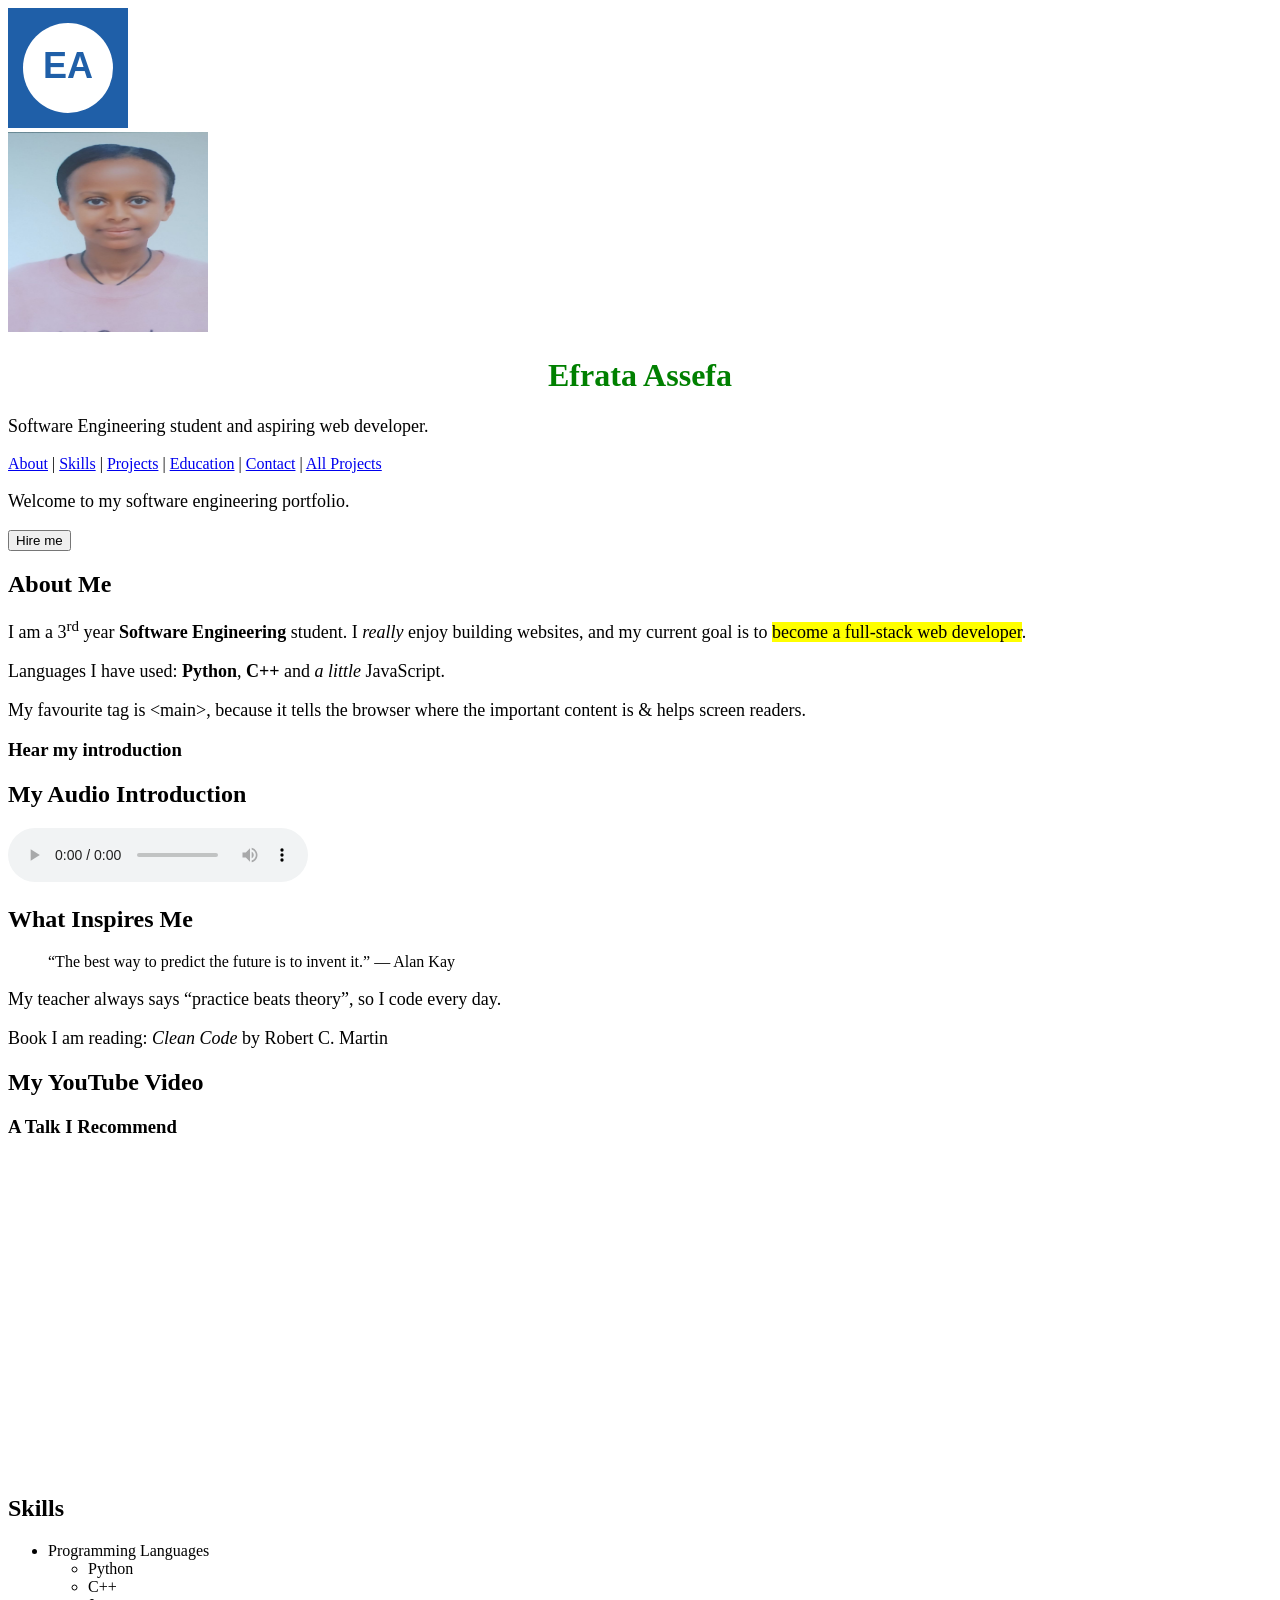
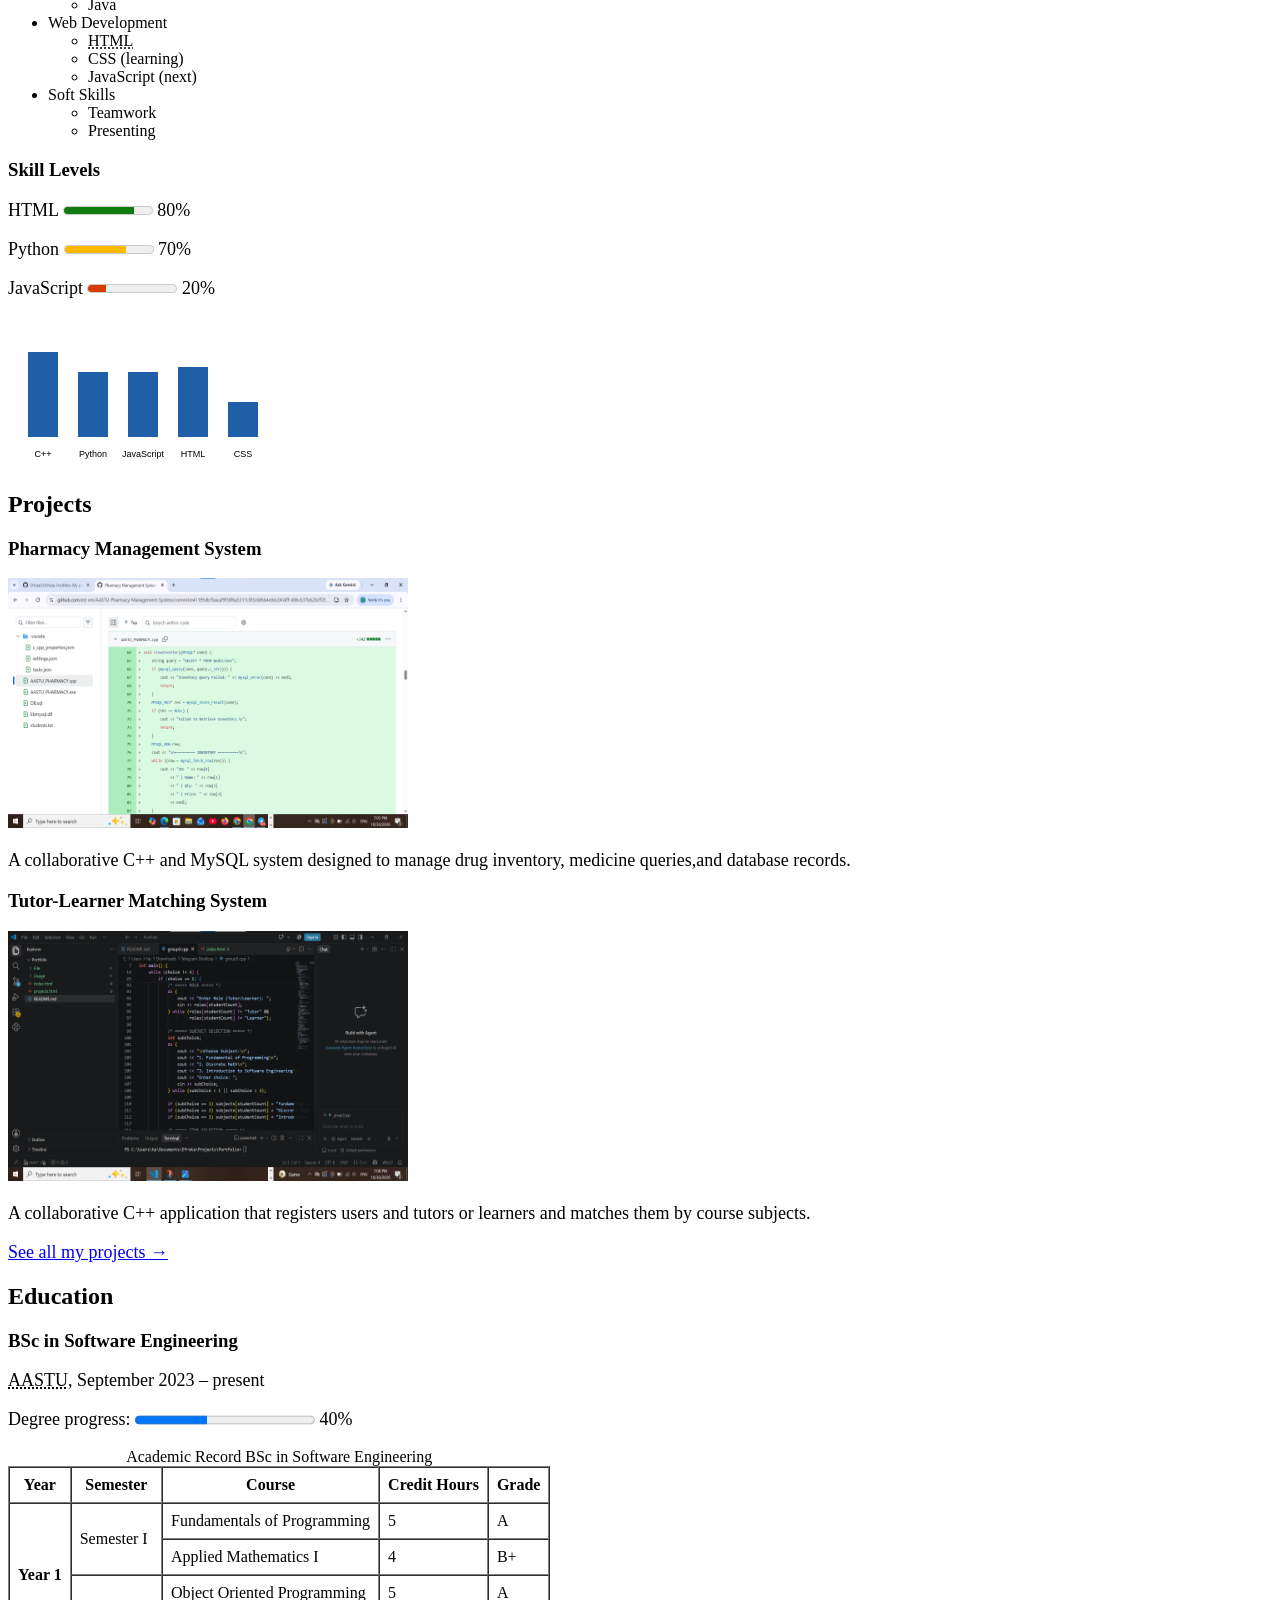
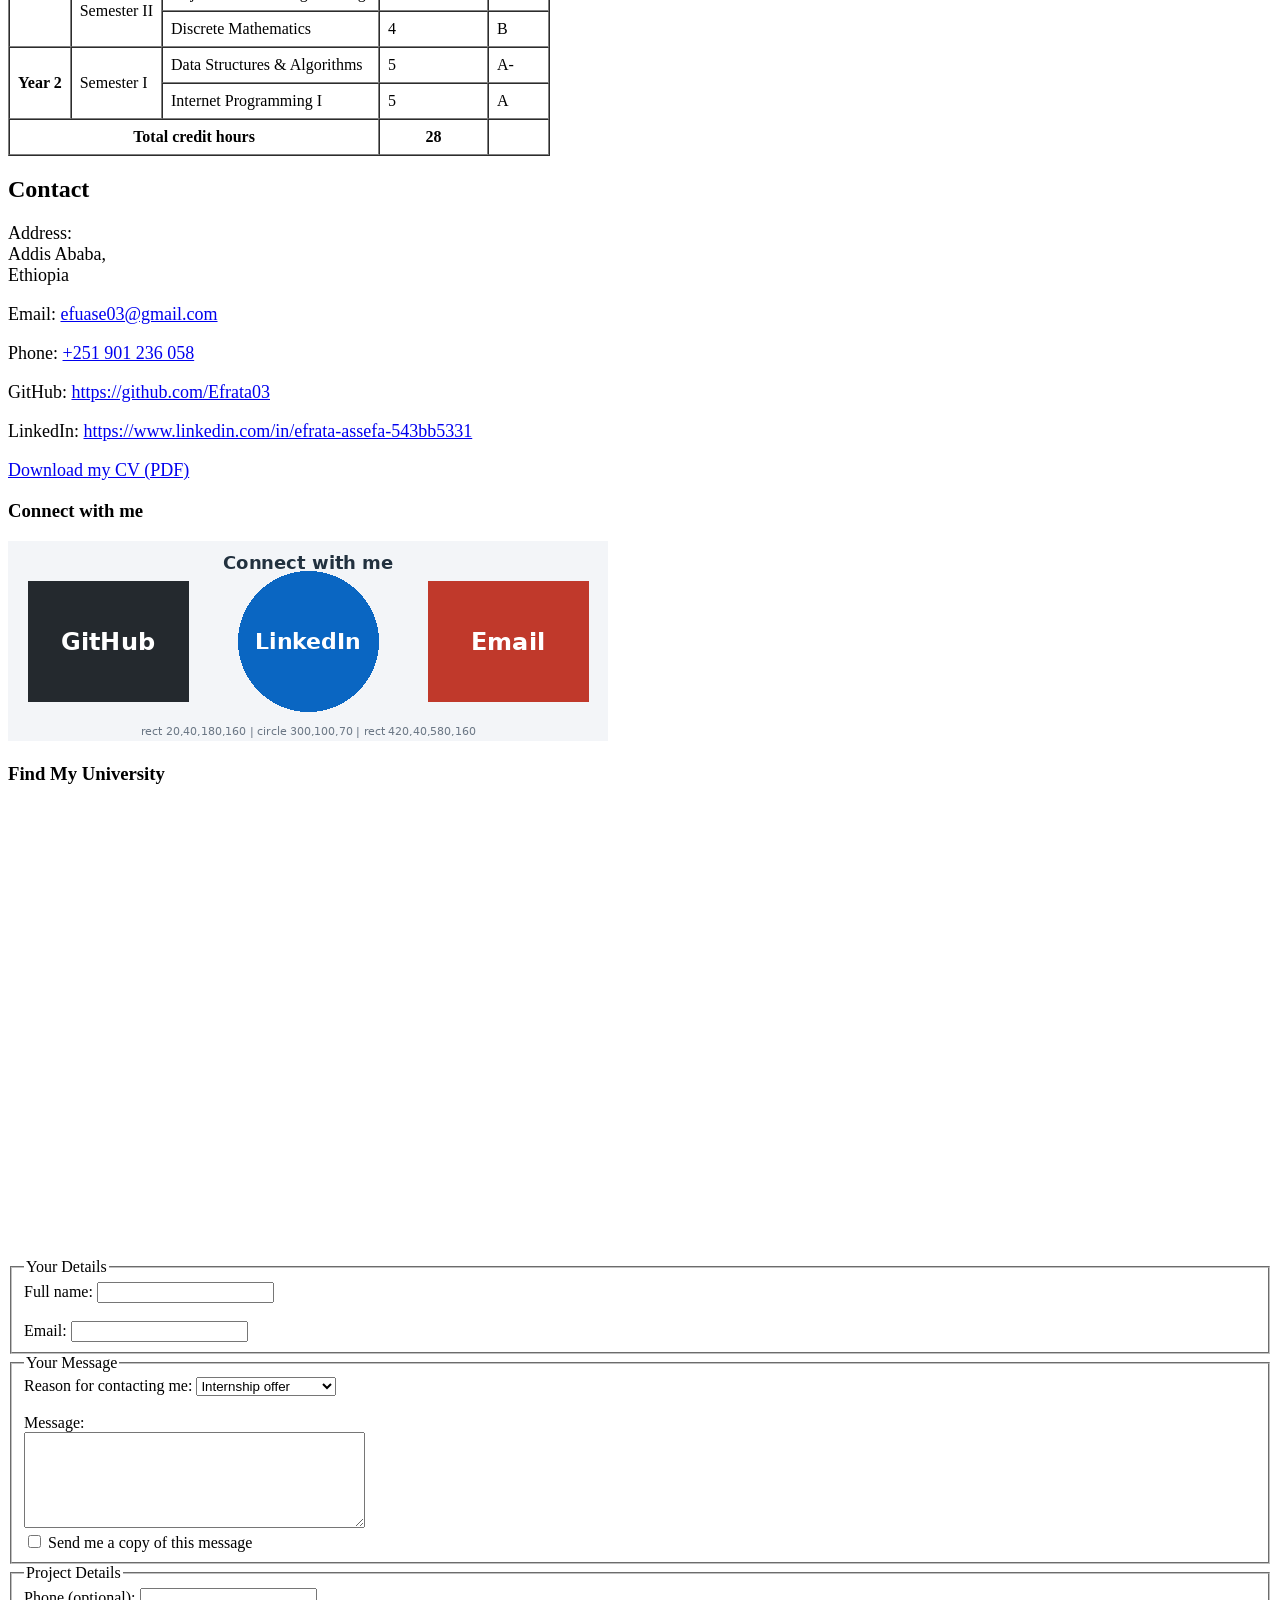
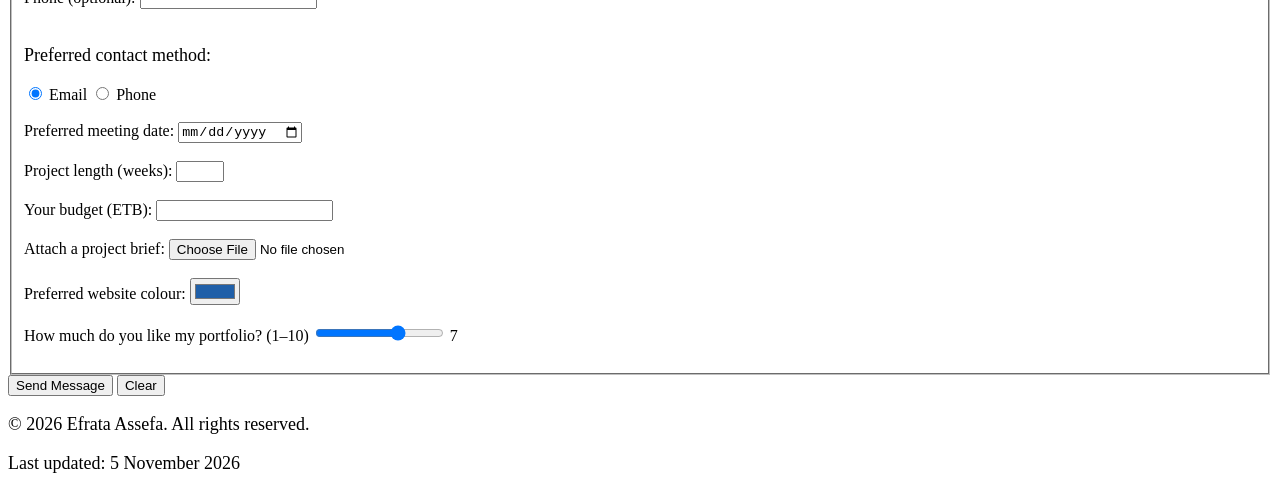
==== index.html @ a51e19e0 "internal css style" ====
<!DOCTYPE html>
<html lang="en">
<head>
    <meta charset="UTF-8">
    <meta name="viewport" content="width=device-width, initial-scale=1.0">
    <meta name="description" content="Portfolio of Efrata Assefa, Software Engineering student and aspiring web developer in Addis Ababa.">
    <meta name="keywords" content="Efrata Assefa, portfolio, software engineering, web developer, HTML">
    <meta name="author" content="Efrata Assefa">

    <title>Efrata Assefa - Software Engineering Portfolio</title>
    <style>
    h1 {
        color: purple;
    }
    p {
        font-size: 18px;
    }
</style>

    <link rel="icon" type="image/png" href="images/favicon.png">
</head>

<body>

    <header>
        <canvas id="logo" width="120" height="120" role="img" aria-label="EA personal logo">
            EA
        </canvas>
        <br>
        <img src="image/profile.png" alt="My Profile" width="200" height="200">
        <h1 style="color:green; text-align: center;">Efrata Assefa</h1>
        <p>Software Engineering student and aspiring web developer.</p>

        <nav>
            <a href="#about">About</a> |
            <a href="#skills">Skills</a> |
            <a href="#projects">Projects</a> |
            <a href="#education">Education</a> |
            <a href="#contact">Contact</a> |
            <a href="projects.html">All Projects</a>
        </nav>
    </header>

    <main>

        <p>Welcome to my software engineering portfolio.</p>
        <button type="button"
        onclick="document.getElementById('hireDialog').showModal()">
    Hire me
</button>

<dialog id="hireDialog">
    <h2>Available for internships</h2>

    <p>
        I am available for internships and freelance web projects
        from June 2027.
    </p>
    <p>
    Send me a message or download my
    <abbr title="Curriculum Vitae">CV</abbr>.
</p>

    <button type="button"
        onclick="document.getElementById('hireDialog').close()">
        Close
    </button>
</dialog>
        <section id="about">
            <h2>About Me</h2>
            <p>I am a 3<sup>rd</sup> year <strong>Software Engineering</strong> student. I <em>really</em> enjoy building websites, and my current goal is to <mark>become a full-stack web developer</mark>.</p>
            <p>Languages I have used: <b>Python</b>, <b>C++</b> and <i>a little</i> JavaScript.</p>
            <p>
    My favourite tag is &lt;main&gt;, because it tells the browser
    where the important content is &amp; helps screen readers.
</p>
        <h3>Hear my introduction</h3>

      <section id="audio">
    <h2>My Audio Introduction</h2>

    <audio controls preload="auto">
        <source src="media/intro.mp4" type="audio/mpeg">
        Your browser does not support audio.
    </audio>
</section>
        <aside>
            <h2>What Inspires Me</h2>
            <blockquote>
                “The best way to predict the future is to invent it.” — Alan Kay
            </blockquote>
            <p>My teacher always says <q>practice beats theory</q>, so I code every day.</p>
            <p>Book I am reading: <cite>Clean Code</cite> by Robert C. Martin</p>
        </aside>

    <section id="youtube">
    <h2>My YouTube Video</h2>

  <h3>A Talk I Recommend</h3>

<iframe
    width="560"
    height="315"
    src="https://www.youtube.com/embed/FQdaUv95mR8"
    title="A Talk I Recommend"
    frameborder="0"
    referrerpolicy="strict-origin-when-cross-origin"
    allow="accelerometer; autoplay; clipboard-write; encrypted-media; gyroscope; picture-in-picture; web-share"
    allowfullscreen>
</iframe>
            </section>

        <section id="skills">
            <h2>Skills</h2>
            <ul>
                <li>Programming Languages
                    <ul>
                        <li>Python</li>
                        <li>C++</li>
                        <li>Java</li>
                    </ul>
                </li>
                <li>Web Development
                    <ul>
                        <li><abbr title="HyperText Markup Language">HTML</abbr></li>
                        <li>CSS (learning)</li>
                        <li>JavaScript (next)</li>
                    </ul>
                </li>
                <li>Soft Skills
                    <ul>
                        <li>Teamwork</li>
                        <li>Presenting</li>
                    </ul>
                </li>
            </ul>
            <h3>Skill Levels</h3>

<p>
    HTML
    <meter min="0" max="100" low="40" high="75"
           optimum="100" value="80">80%</meter>
    80%
</p>

<p>
    Python
    <meter min="0" max="100" low="40" high="75"
           optimum="100" value="70">70%</meter>
    70%
</p>

<p>
    JavaScript
    <meter min="0" max="100" low="40" high="75"
           optimum="100" value="20">20%</meter>
    20%
</p>
<canvas id="skillChart" width="300" height="150"></canvas>
        </section>

        <section id="projects">
            <h2>Projects</h2>

            <article>
                <h3>Pharmacy Management System</h3>
                <img src="image/project-pharmacy.png" alt="Screenshot of the Pharmacy Management System C++ code" width="400" height="250">
                <p>A collaborative C++ and MySQL system designed to manage drug inventory, medicine queries,and database records.</p>
                
            </article>

            <article>
                <h3>Tutor-Learner Matching System</h3>
                <img src="image/project-tutor.png" alt="Screenshot of Tutor-Learner Matching System C++ code" width="400" height="250">
                <p>A collaborative C++ application that registers users and tutors or learners and matches them by course subjects.</p>
            </article>

            <p><a href="projects.html">See all my projects &rarr;</a></p>
        </section>

        <section id="education">
            <h2>Education</h2>
            <h3>BSc in Software Engineering</h3>
            <p>
    <abbr title="Addis Ababa Science and Technology University">AASTU</abbr>,
    <time datetime="2023-09">September 2023</time> – present
</p>
            <p>
    <label for="degree">Degree progress:</label>
    <progress id="degree" value="40" max="100">40%</progress>
    40%
</p>
            <table border="1" cellpadding="8" cellspacing="0">
                <caption>Academic Record BSc in Software Engineering</caption>
                <thead>
                    <tr>
                        <th>Year</th>
                        <th>Semester</th>
                        <th>Course</th>
                        <th>Credit Hours</th>
                        <th>Grade</th>
                    </tr>
                </thead>
                <tbody>
                    <tr>
                        <th rowspan="4">Year 1</th>
                        <td rowspan="2">Semester I</td>
                        <td>Fundamentals of Programming</td>
                        <td>5</td>
                        <td>A</td>
                    </tr>
                    <tr>
                        <td>Applied Mathematics I</td>
                        <td>4</td>
                        <td>B+</td>
                    </tr>
                    <tr>
                        <td rowspan="2">Semester II</td>
                        <td>Object Oriented Programming</td>
                        <td>5</td>
                        <td>A</td>
                    </tr>
                    <tr>
                        <td>Discrete Mathematics</td>
                        <td>4</td>
                        <td>B</td>
                    </tr>
                    <tr>
                        <th rowspan="2">Year 2</th>
                        <td rowspan="2">Semester I</td>
                        <td>Data Structures &amp; Algorithms</td>
                        <td>5</td>
                        <td>A-</td>
                    </tr>
                    <tr>
                        <td>Internet Programming I</td>
                        <td>5</td>
                        <td>A</td>
                    </tr>
                </tbody>
                <tfoot>
                    <tr>
                        <th colspan="3">Total credit hours</th>
                        <th>28</th>
                        <th></th>
                    </tr>
                </tfoot>
            </table>
        </section>

        <section id="contact">
            <h2>Contact</h2>
            <p>Address:<br>Addis Ababa, <br>Ethiopia</p>
            <p>Email: <a href="mailto:efuase03@gmail.com">efuase03@gmail.com</a></p>
            <p>
    Phone:
    <a href="tel:+251901236058">+251&nbsp;901&nbsp;236&nbsp;058</a>
</p>
            <p>GitHub: <a href="https://www.linkedin.com/in/efrata-assefa-543bb5331">https://github.com/Efrata03</a></p>
            <p>LinkedIn: <a href="https://github.com/Efrata03">https://www.linkedin.com/in/efrata-assefa-543bb5331</a></p>
            <p><a href="files/cv.pdf" download>Download my CV (PDF)</a></p>

            <h3>Connect with me</h3>
            <img src="image/connect-banner.png" usemap="#connectmap" alt="Connect banner: GitHub, LinkedIn, Email" width="600" height="200">
         
<form action="thankyou.html" method="post" enctype="multipart/form-data">
<h3>Find My University</h3>

<iframe
    src="https://www.google.com/maps/embed?pb=!1m18!1m12!1m3!1d3941.940001218185!2d38.80717847361056!3d8.885170691226747!2m3!1f0!2f0!3f0!3m2!1i1024!2i768!4f13.1!3m3!1m2!1s0x164b82a7e392203f%3A0xb05f440eacc98f9f!2sAddis%20Ababa%20Science%20and%20Technology%20University!5e0!3m2!1sen!2set!4v1793733511876!5m2!1sen!2set"
    width="600"
    height="450"r
    style="border:0;"
    allowfullscreen=""
    loading="lazy"
    referrerpolicy="strict-origin-when-cross-origin">
</iframe>
    <fieldset>
        <legend>Your Details</legend>

        <label for="fullname">Full name:</label>
        <input type="text" id="fullname" name="fullname" required>
        <br><br>

        <label for="email">Email:</label>
        <input type="email" id="email" name="email" required>
    </fieldset>

    <fieldset>
        <legend>Your Message</legend>

        <label for="reason">Reason for contacting me:</label>
        <select id="reason" name="reason" required>
            <optgroup label="Work">
                <option value="internship">Internship offer</option>
                <option value="freelance">Freelance project</option>
                <option value="job">Full-time job</option>
            </optgroup>

            <optgroup label="Study">
                <option value="group-project">Group project</option>
                <option value="tutoring">Tutoring</option>
            </optgroup>

            <option value="other">Other</option>
        </select>
        <br><br>

        <label for="message">Message:</label><br>
        <textarea id="message" name="message" rows="6" cols="40" required></textarea>
        <br>
        <input type="checkbox" id="copy" name="copy" value="yes">
        <label for="copy">Send me a copy of this message</label>

    </fieldset>
    
    <fieldset>
    <legend>Project Details</legend>

    <label for="phone">Phone (optional):</label>
    <input type="text" id="phone" name="phone"
           pattern="0[79][0-9]{8}" title="10 digits starting with 09 or 07">
    <br><br>

    <p>Preferred contact method:</p>
    <input type="radio" id="by-email" name="contact-method" value="email" checked>
    <label for="by-email">Email</label>
    <input type="radio" id="by-phone" name="contact-method" value="phone">
    <label for="by-phone">Phone</label>
    <br><br>
    <label for="meeting">Preferred meeting date:</label>
<input type="date" id="meeting" name="meeting" min="2026-11-01">
<br><br>

<label for="weeks">Project length (weeks):</label>
<input type="number" id="weeks" name="weeks" min="1" max="52" step="1">
<br><br>
<label for="budget">Your budget (ETB):</label>
<input type="number" id="budget" name="budget" min="1000" step="500">
<br><br>
<label for="brief">Attach a project brief:</label>
<input type="file" id="brief" name="brief">
<br><br>

<label for="colour">Preferred website colour:</label>
<input type="color" id="colour" name="colour" value="#1f5fa8">
<br><br>

<label for="rating">How much do you like my portfolio? (1–10)</label>
<input type="range" id="rating" name="rating" min="1" max="10" value="7">
<output id="rating-value" for="rating">7</output>
<br><br>
    </fieldset>
    <button type="submit">Send Message</button>
    <button type="reset">Clear</button>

</form>
            <map name="connectmap">
                <area shape="rect" coords="20, 40, 180, 160" href="hhttps://github.com/Efrata03" alt="GitHub">
                <area shape="circle" coords="300, 100, 70" href="https://www.linkedin.com/in/efrata-assefa-543bb5331/" alt="LinkedIn">
                <area shape="rect" coords="420, 40, 580, 160" href="mailto:efuase03@gmail.com" alt="Email">
            </map>
        </section>

    </main>

    <footer>
       <p>&copy; 2026 Efrata Assefa. All rights reserved.</p>
         <p>Last updated: <time datetime="2026-11-05">5 November 2026</time></p>
    </footer>
   
<script>
// ==================================
// 1. DRAW EA PERSONAL LOGO
// ==================================
const logoCanvas = document.getElementById("logo");

if (logoCanvas) {
    const logoCtx = logoCanvas.getContext("2d");

    if (logoCtx) {
        // Blue square
        logoCtx.fillStyle = "#1f5fa8";
        logoCtx.fillRect(0, 0, 120, 120);

        // White circle
        logoCtx.beginPath();
        logoCtx.arc(60, 60, 45, 0, 2 * Math.PI);
        logoCtx.fillStyle = "white";
        logoCtx.fill();

        // EA initials
        logoCtx.fillStyle = "#1f5fa8";
        logoCtx.font = "bold 36px Arial";
        logoCtx.textAlign = "center";
        logoCtx.textBaseline = "middle";
        logoCtx.fillText("EA", 60, 60);
    }
}

// ==================================
// 2. RATING SLIDER
// ==================================
const rating = document.getElementById("rating");
const ratingValue = document.getElementById("rating-value");

if (rating && ratingValue) {
    rating.addEventListener("input", function() {
        ratingValue.textContent = rating.value;
    });
}

// ==================================
// 3. DRAW SKILL BAR CHART
// ==================================
const chartCanvas = document.getElementById("skillChart");

if (chartCanvas) {
    const ctx = chartCanvas.getContext("2d");

    if (ctx) {
        const skills = [
            { name: "C++", level: 85 },
            { name: "Python", level: 65 },
            { name: "JavaScript", level: 65 },
            { name: "HTML", level: 70 },
            { name: "CSS", level: 35 }
        ];

        const barWidth = 30;
        const gap = 20;
        const startX = 20;
        const baseY = 120;

        ctx.clearRect(0, 0, 300, 150);

        skills.forEach((skill, i) => {
            const x = startX + i * (barWidth + gap);
            const barHeight = skill.level;

            // Draw blue bar
            ctx.fillStyle = "#1f5fa8";
            ctx.fillRect(
                x,
                baseY - barHeight,
                barWidth,
                barHeight
            );

            // Draw language name
            ctx.fillStyle = "#000000";
            ctx.font = "9px Arial";
            ctx.textAlign = "center";
            ctx.fillText(
                skill.name,
                x + barWidth / 2,
                140
            );
        });
    }
}
</script>

</body>
</html>
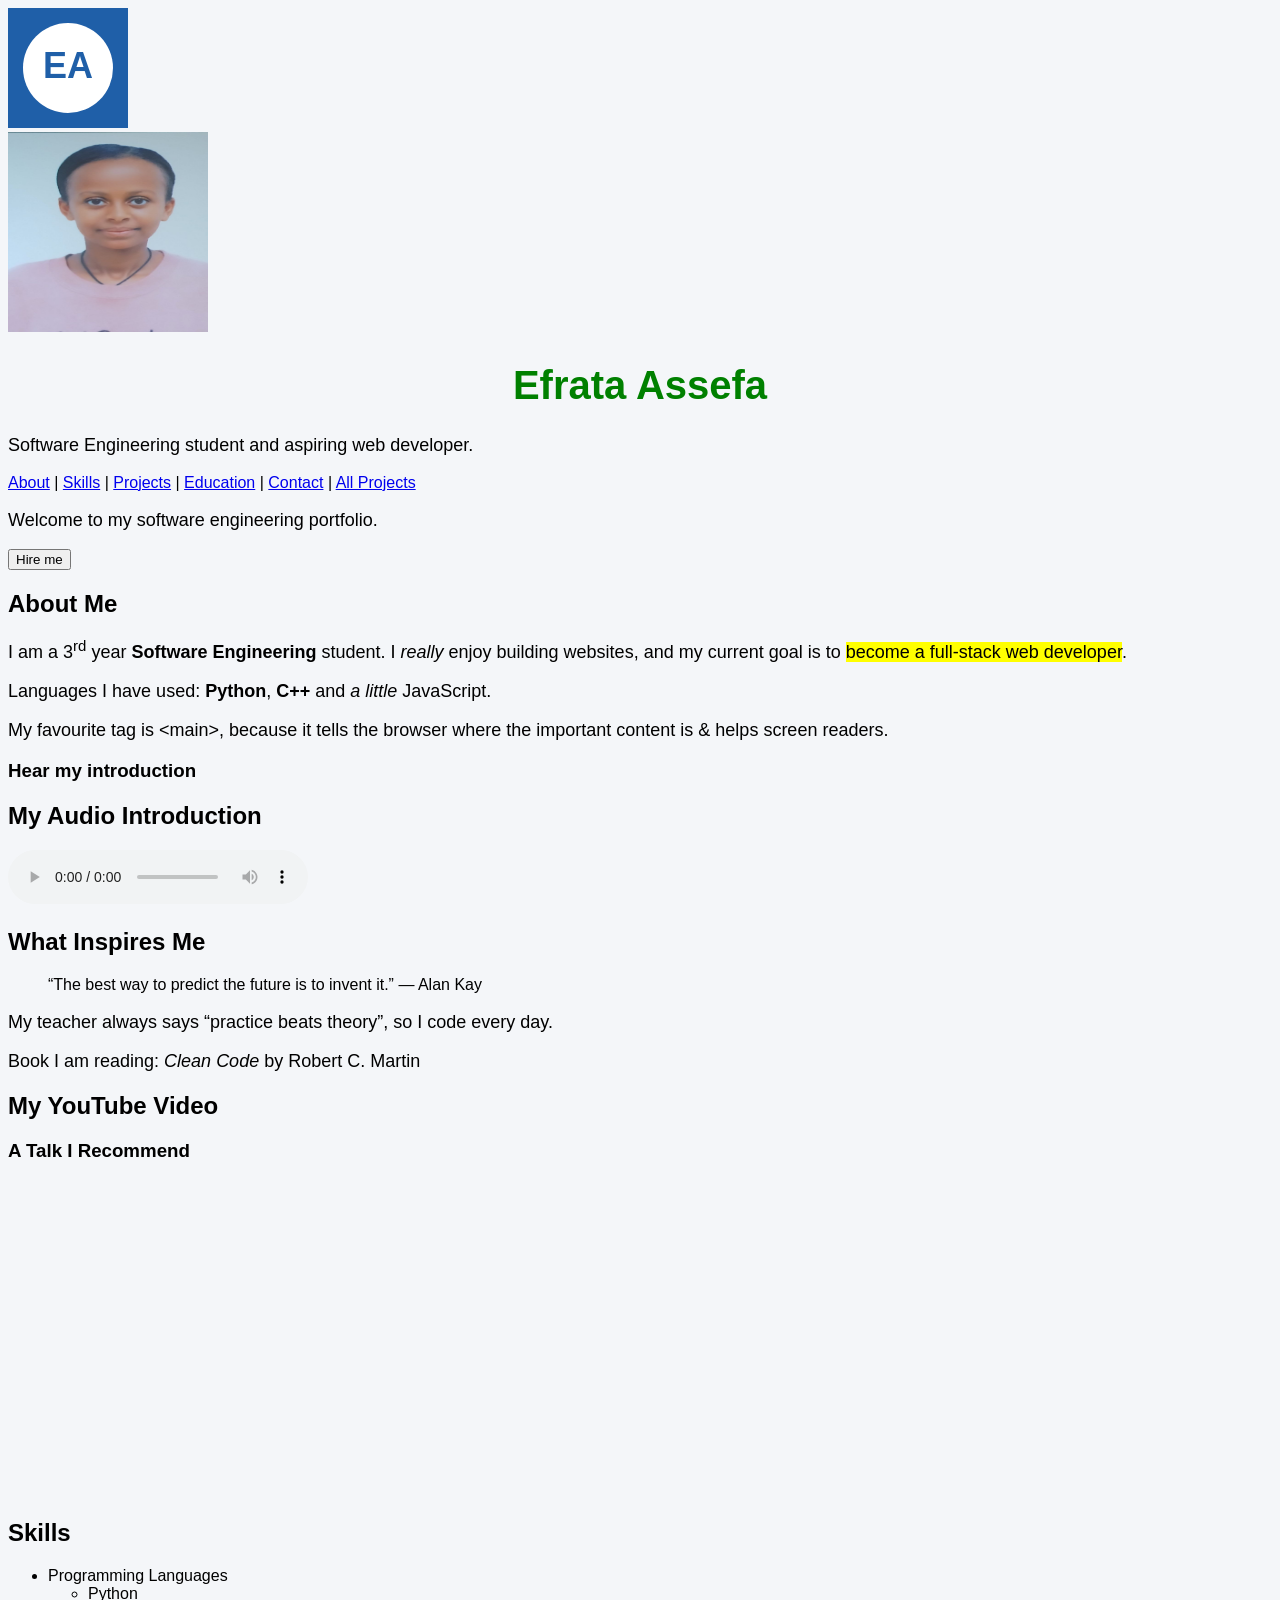
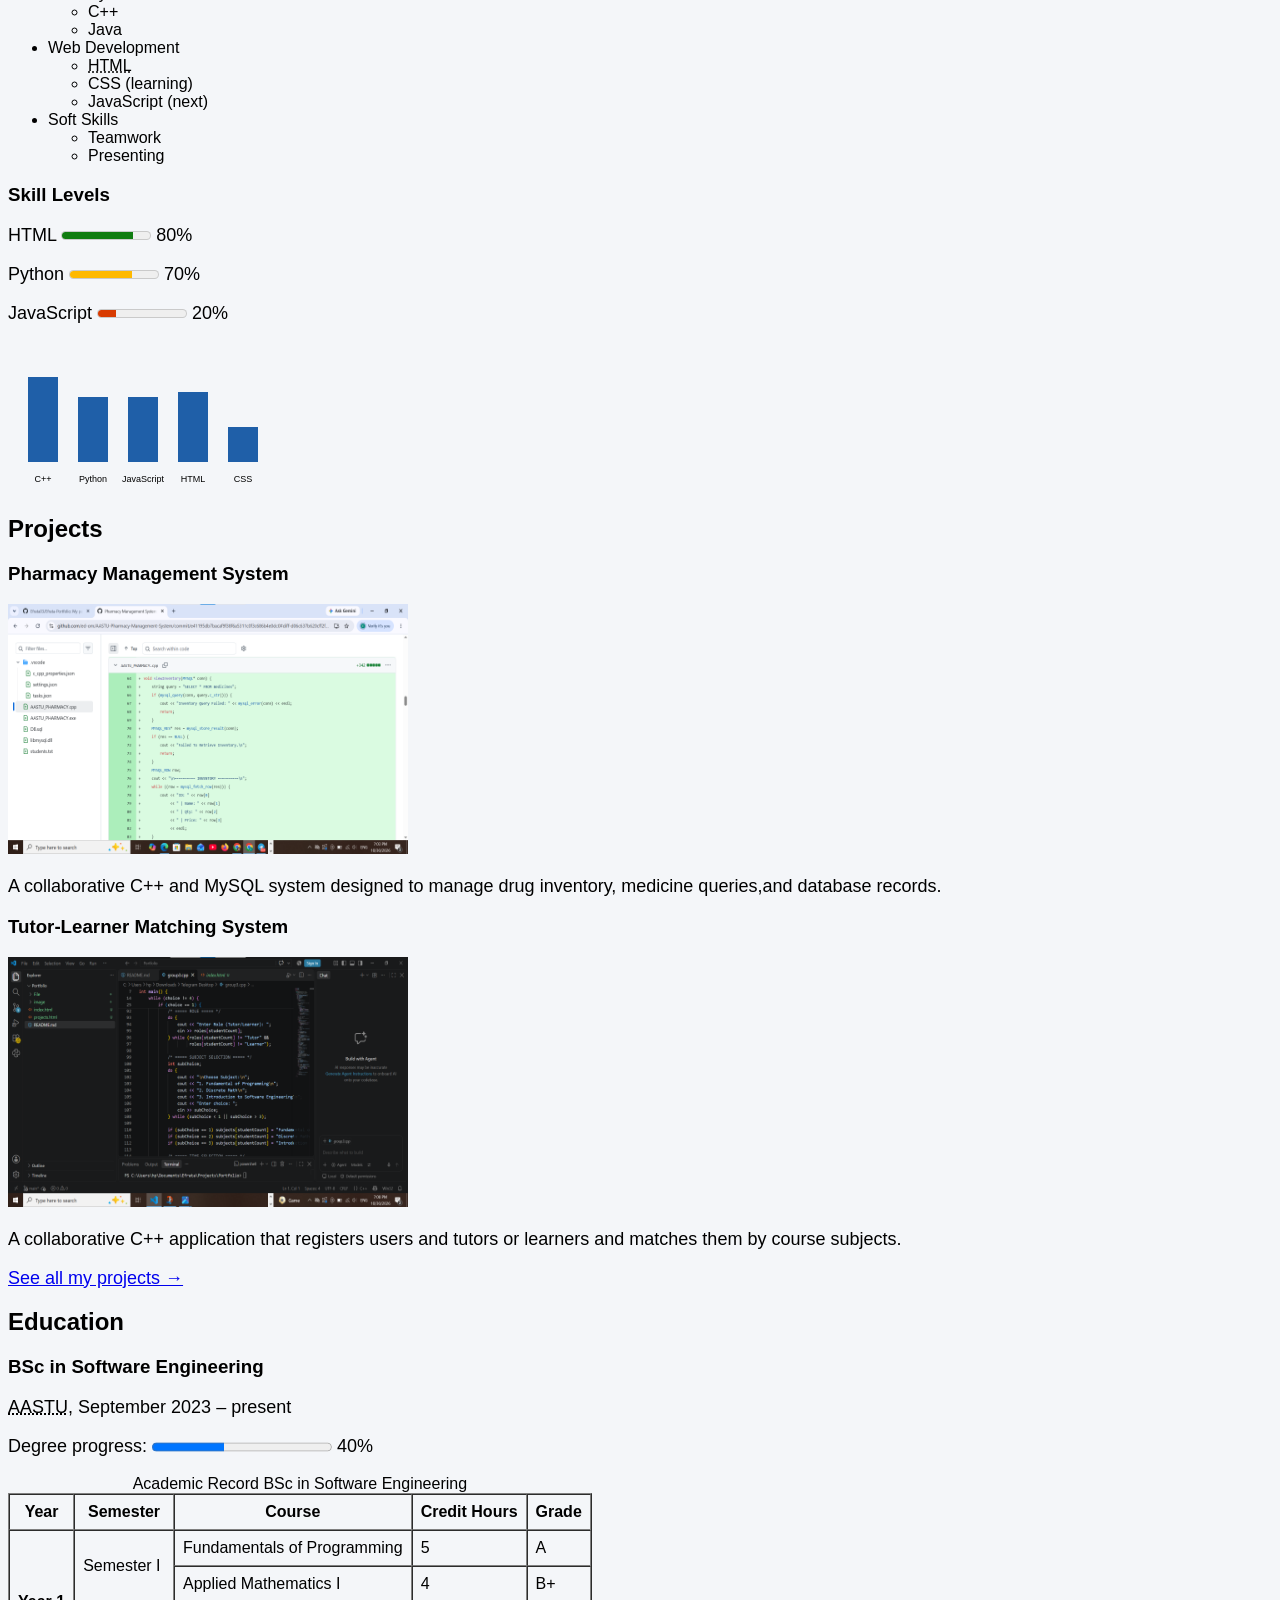
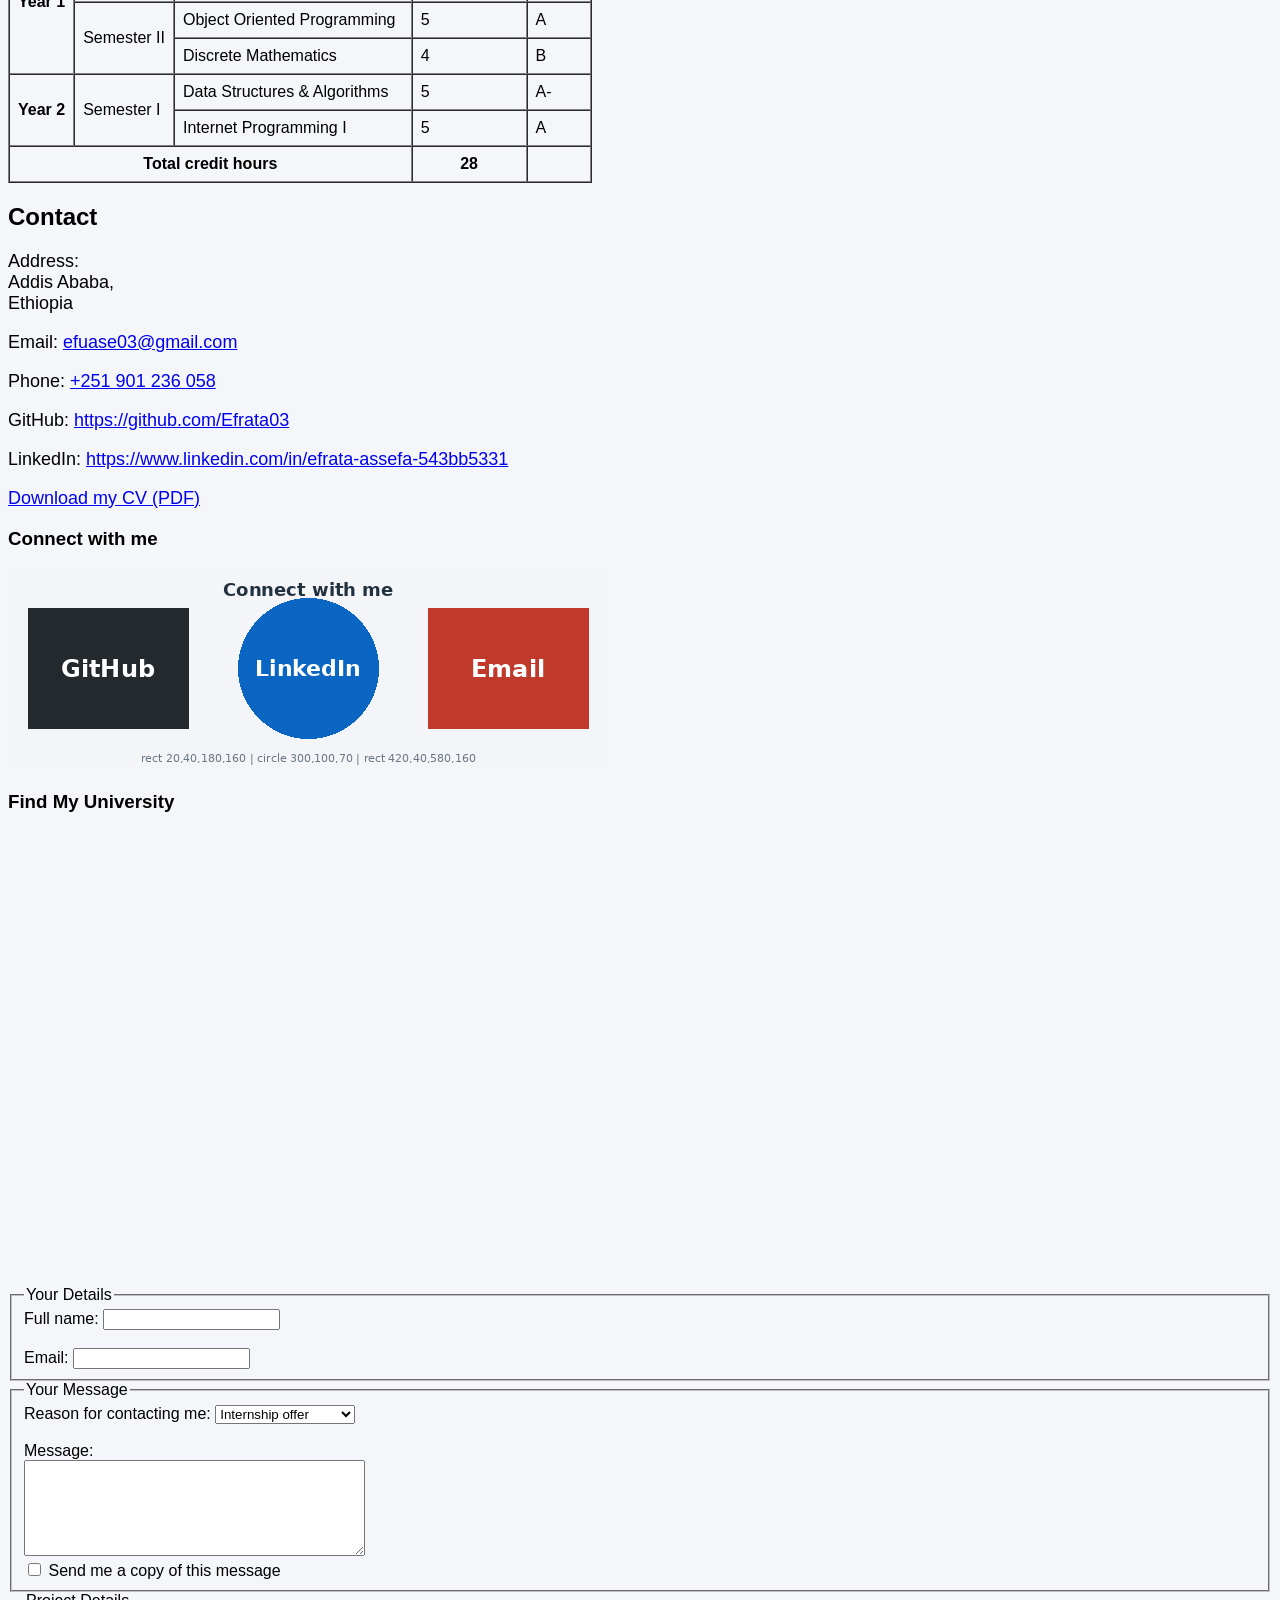
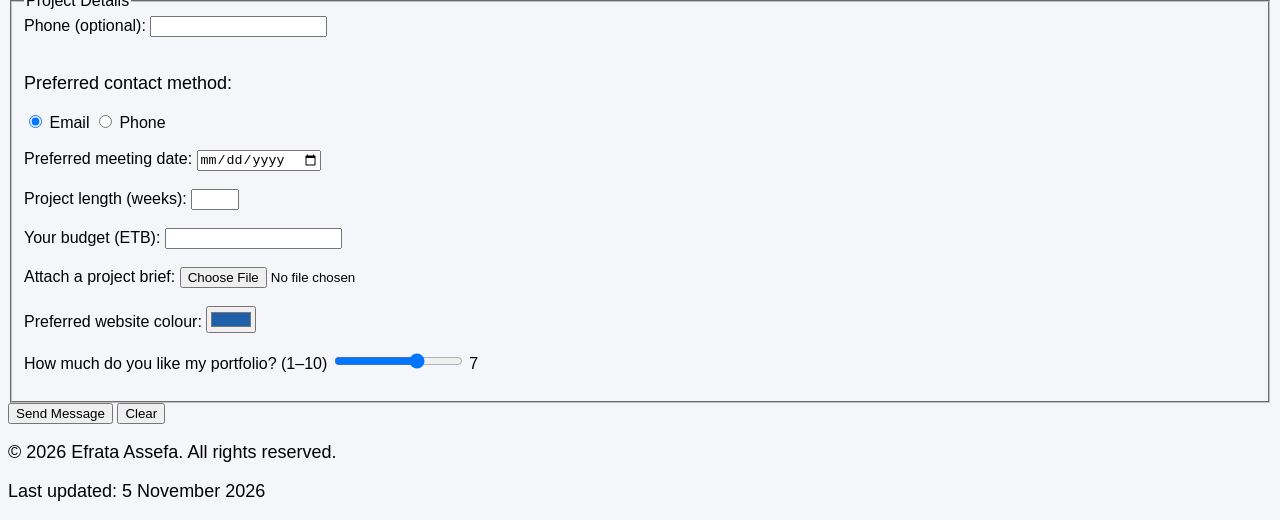
==== commit 769b8868: "update h1 styling with color and font size" ====
--- a/index.html
+++ b/index.html
@@ -9,16 +9,17 @@
     <meta name="author" content="Efrata Assefa">
 
     <title>Efrata Assefa - Software Engineering Portfolio</title>
+    <link rel="stylesheet" href="css/style.css">
     <style>
     h1 {
-        color: purple;
+        color: orange;
+        font-size: 40px;
     }
     p {
         font-size: 18px;
     }
 </style>
-
-    <link rel="icon" type="image/png" href="images/favicon.png">
+   
 </head>
 
 <body>
--- a/css/style.css
+++ b/css/style.css
@@ -0,0 +1,13 @@
+/* ==========================================
+   Portfolio stylesheet — Efrata Assefa
+   ========================================== */
+/* ---------- Base ---------- */
+body {
+    background-color: #f4f6f9;   /* very light grey-blue */
+    font-family: Arial, sans-serif;
+}
+/* and 
+*/ is a 
+h1 {
+    color: orange;   /* test colour, replaced in Lab 16 */
+}
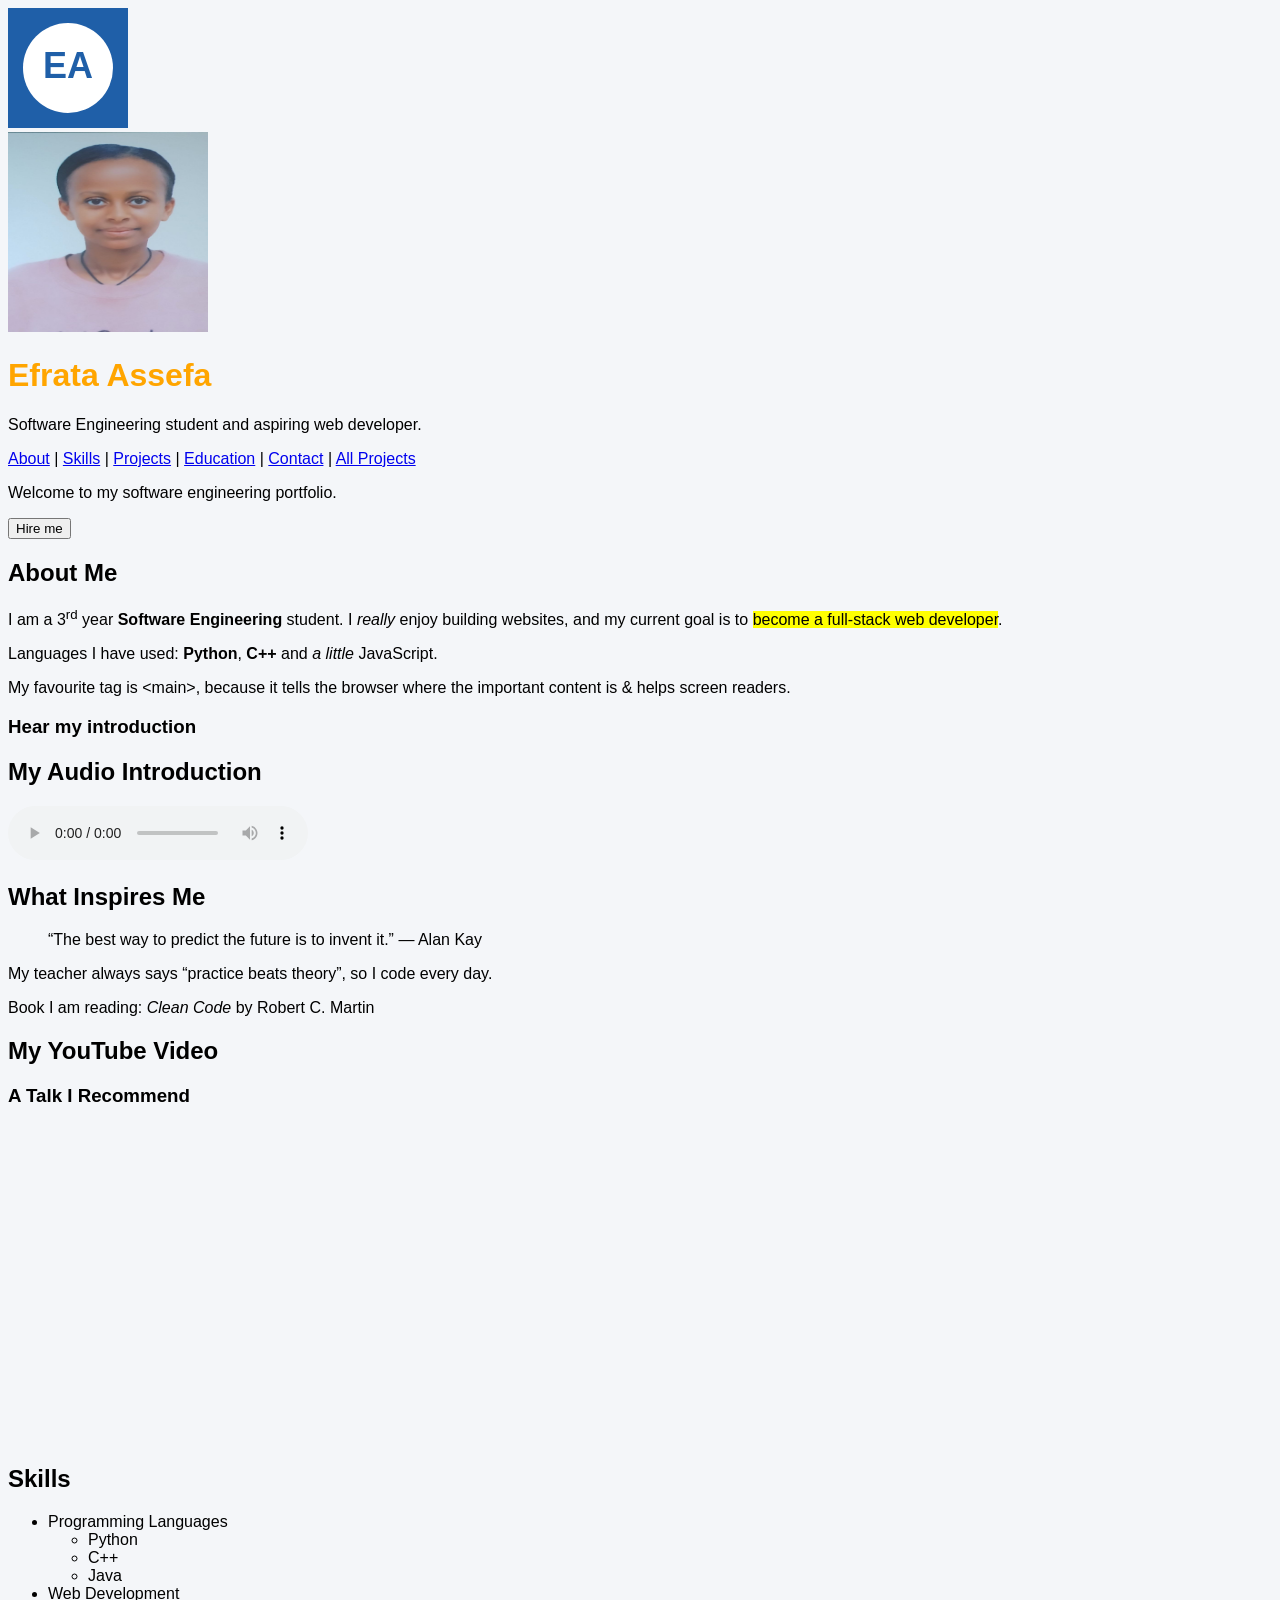
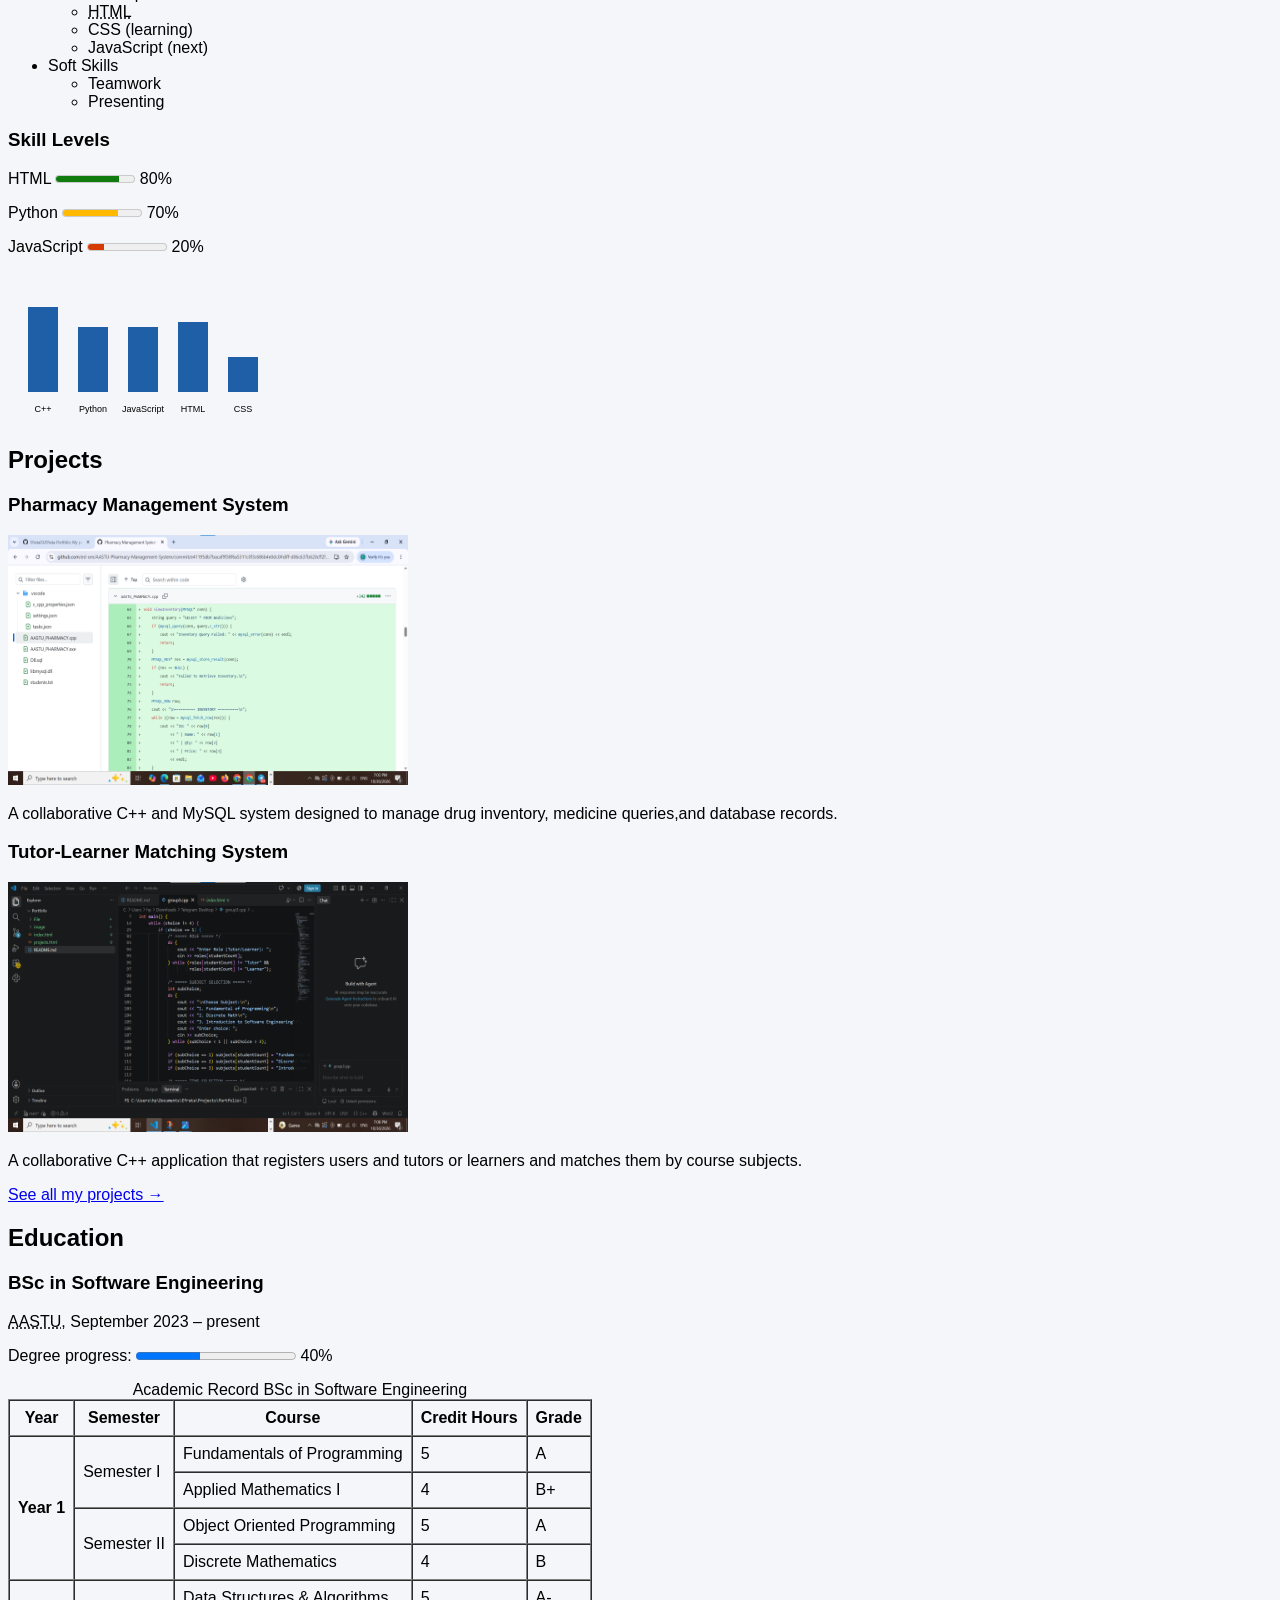
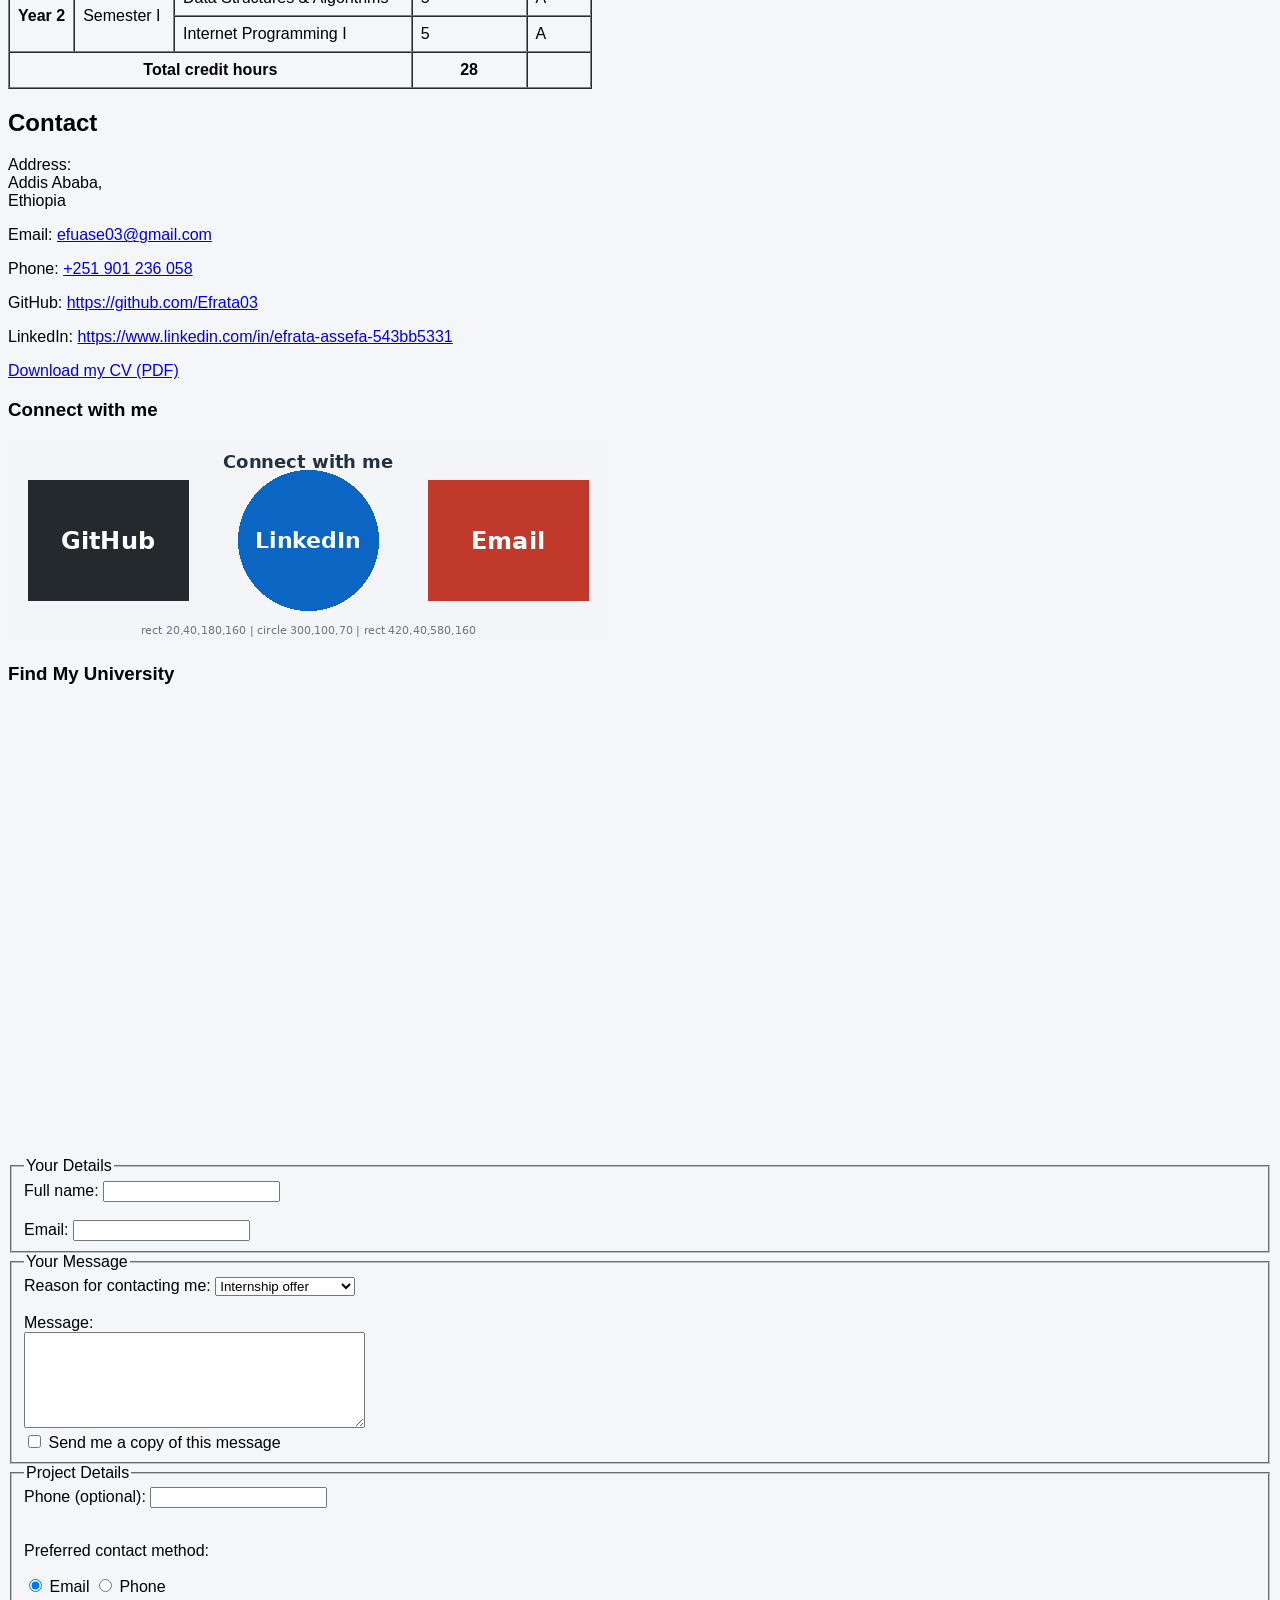
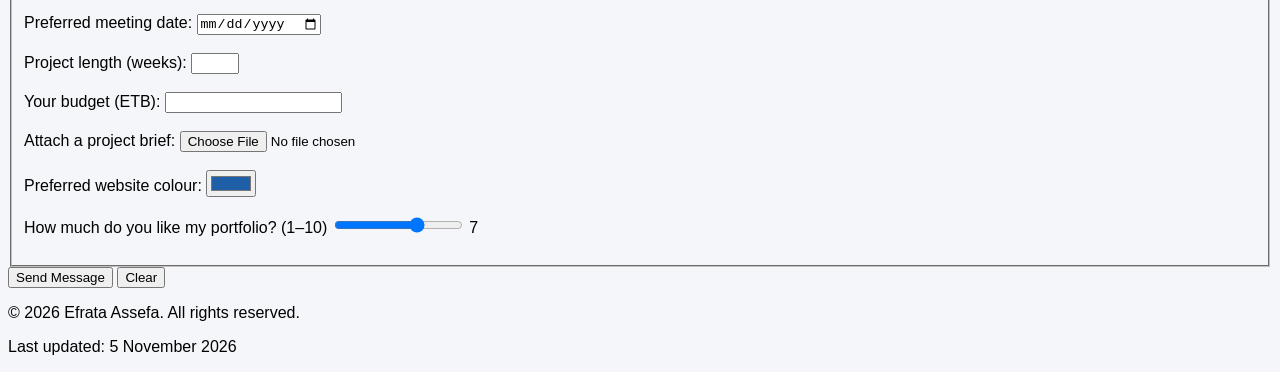
==== commit c8776d2f: "feat:complete the cascade" ====
--- a/index.html
+++ b/index.html
@@ -10,15 +10,7 @@
 
     <title>Efrata Assefa - Software Engineering Portfolio</title>
     <link rel="stylesheet" href="css/style.css">
-    <style>
-    h1 {
-        color: orange;
-        font-size: 40px;
-    }
-    p {
-        font-size: 18px;
-    }
-</style>
+    
    
 </head>
 
@@ -30,7 +22,7 @@
         </canvas>
         <br>
         <img src="image/profile.png" alt="My Profile" width="200" height="200">
-        <h1 style="color:green; text-align: center;">Efrata Assefa</h1>
+        <h1>Efrata Assefa</h1>
         <p>Software Engineering student and aspiring web developer.</p>
 
         <nav>
--- a/css/style.css
+++ b/css/style.css
@@ -6,8 +6,7 @@
     background-color: #f4f6f9;   /* very light grey-blue */
     font-family: Arial, sans-serif;
 }
-/* and 
-*/ is a 
+/* ---------- Headings ---------- */
 h1 {
     color: orange;   /* test colour, replaced in Lab 16 */
 }
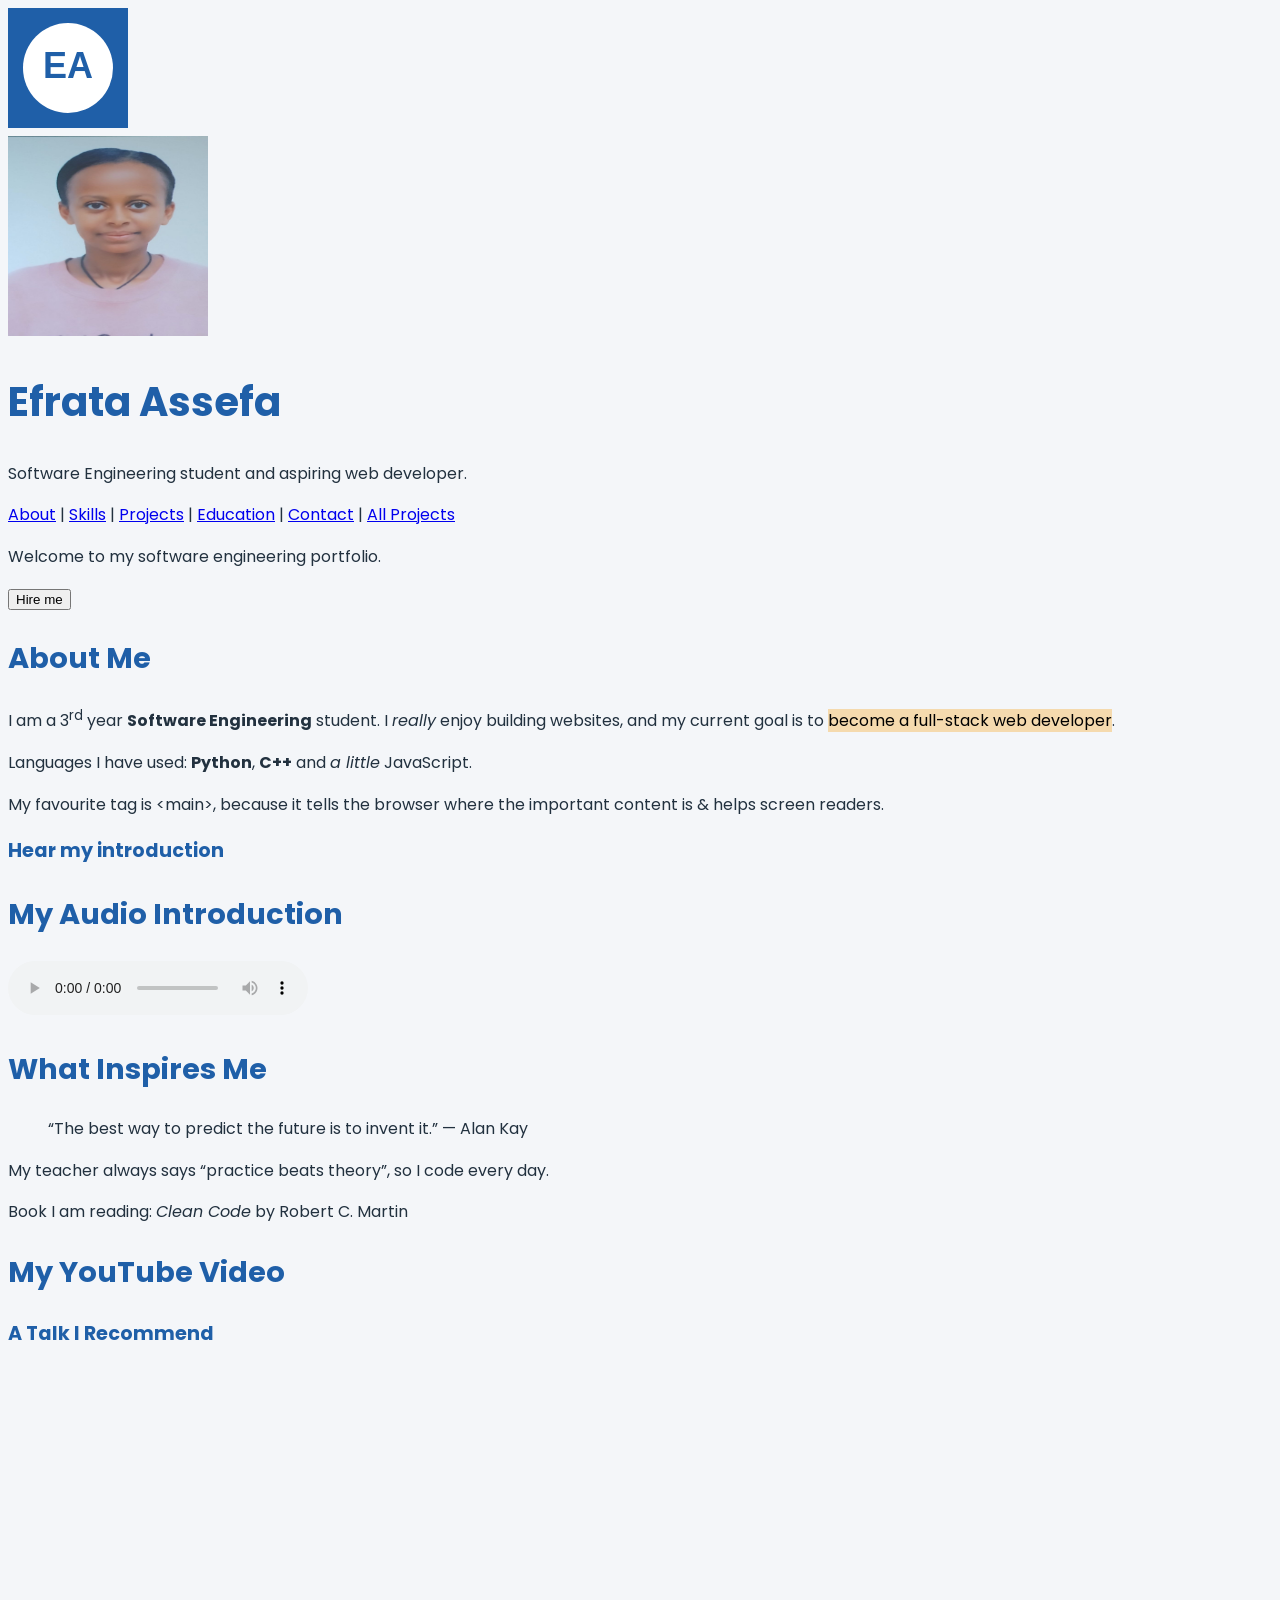
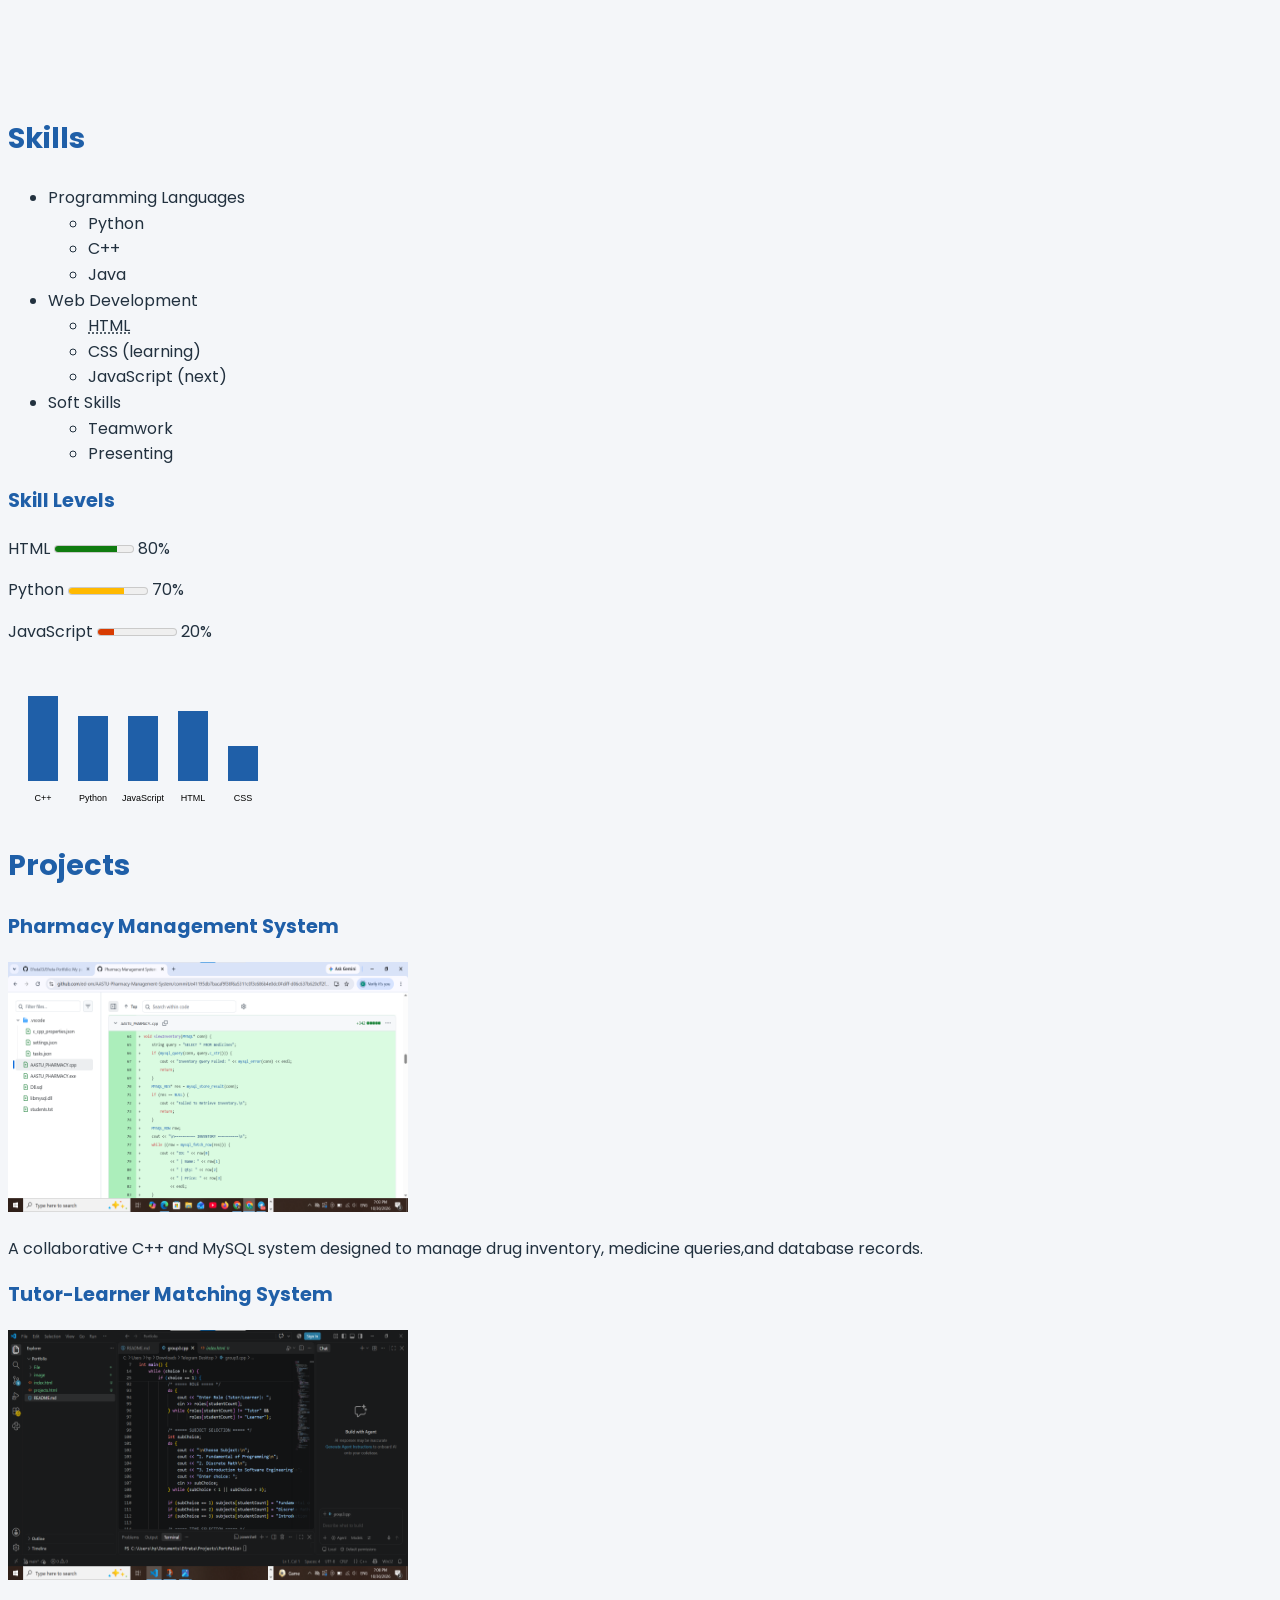
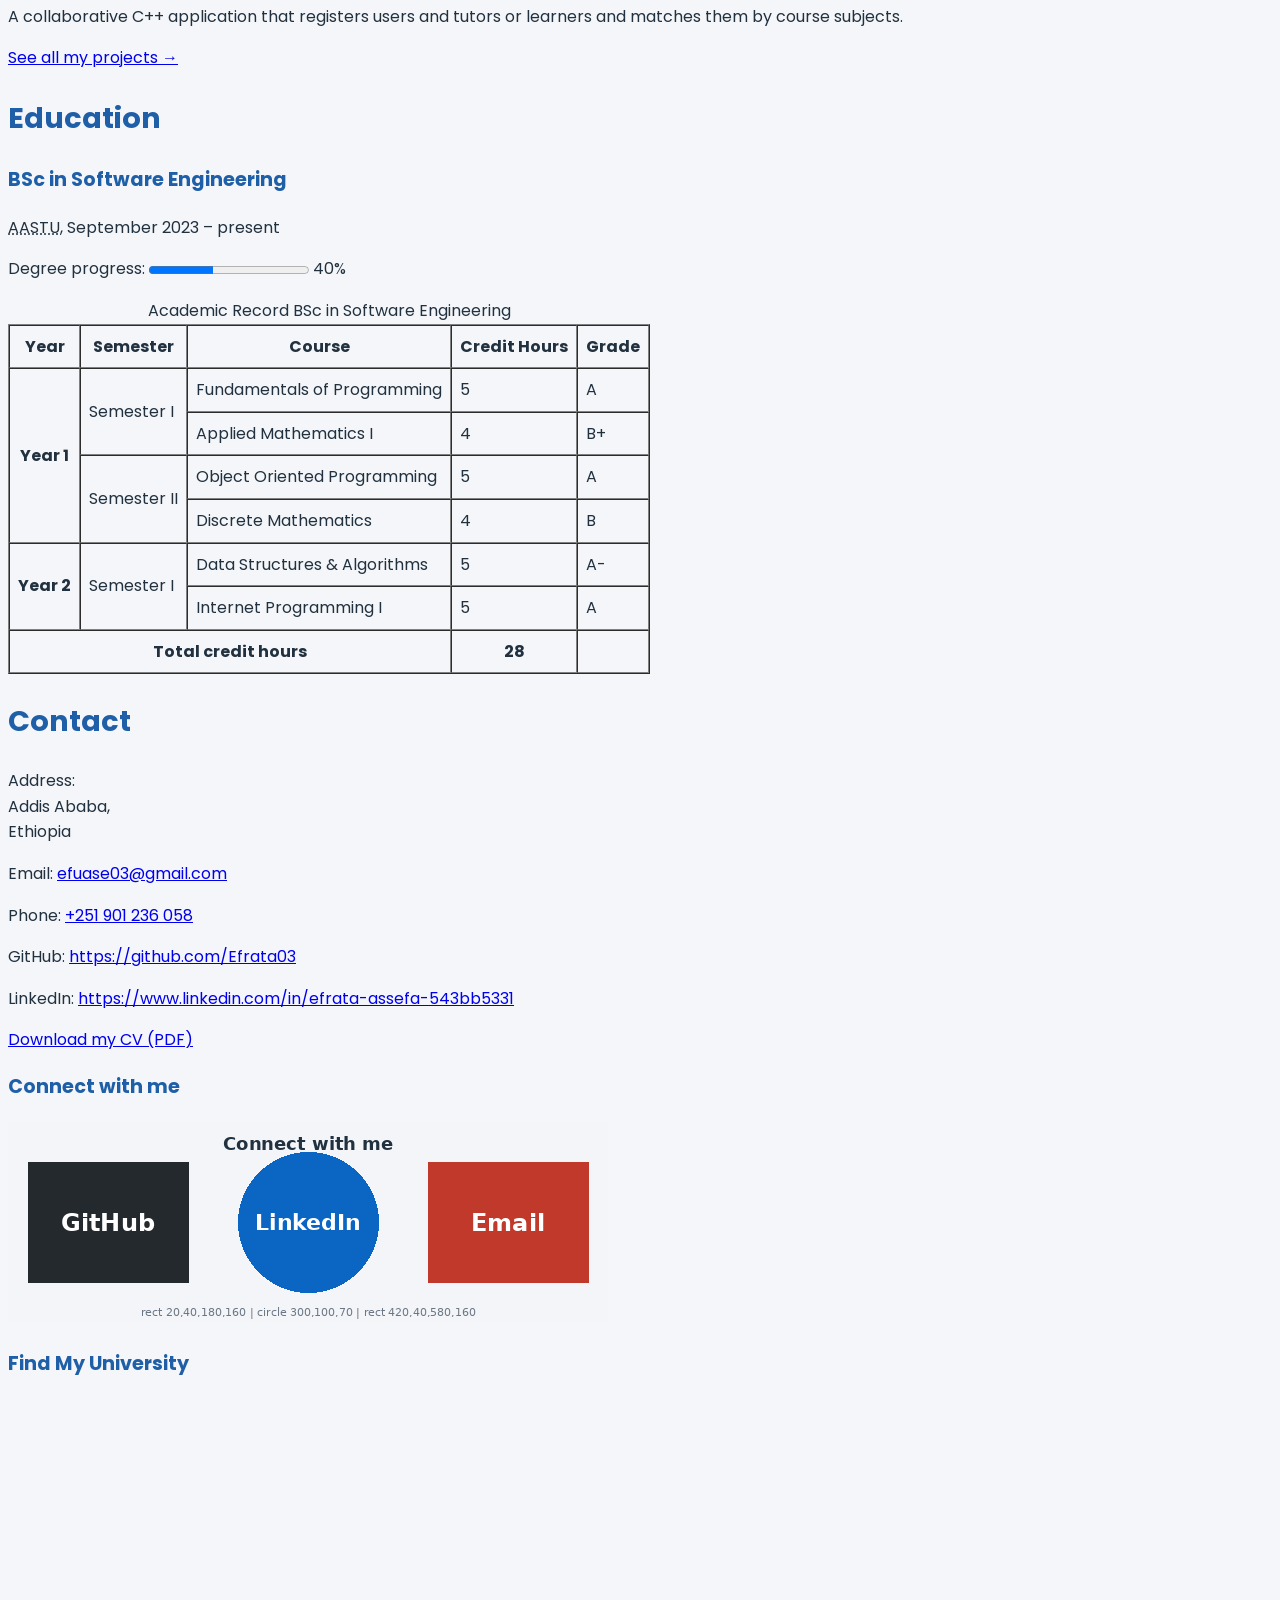
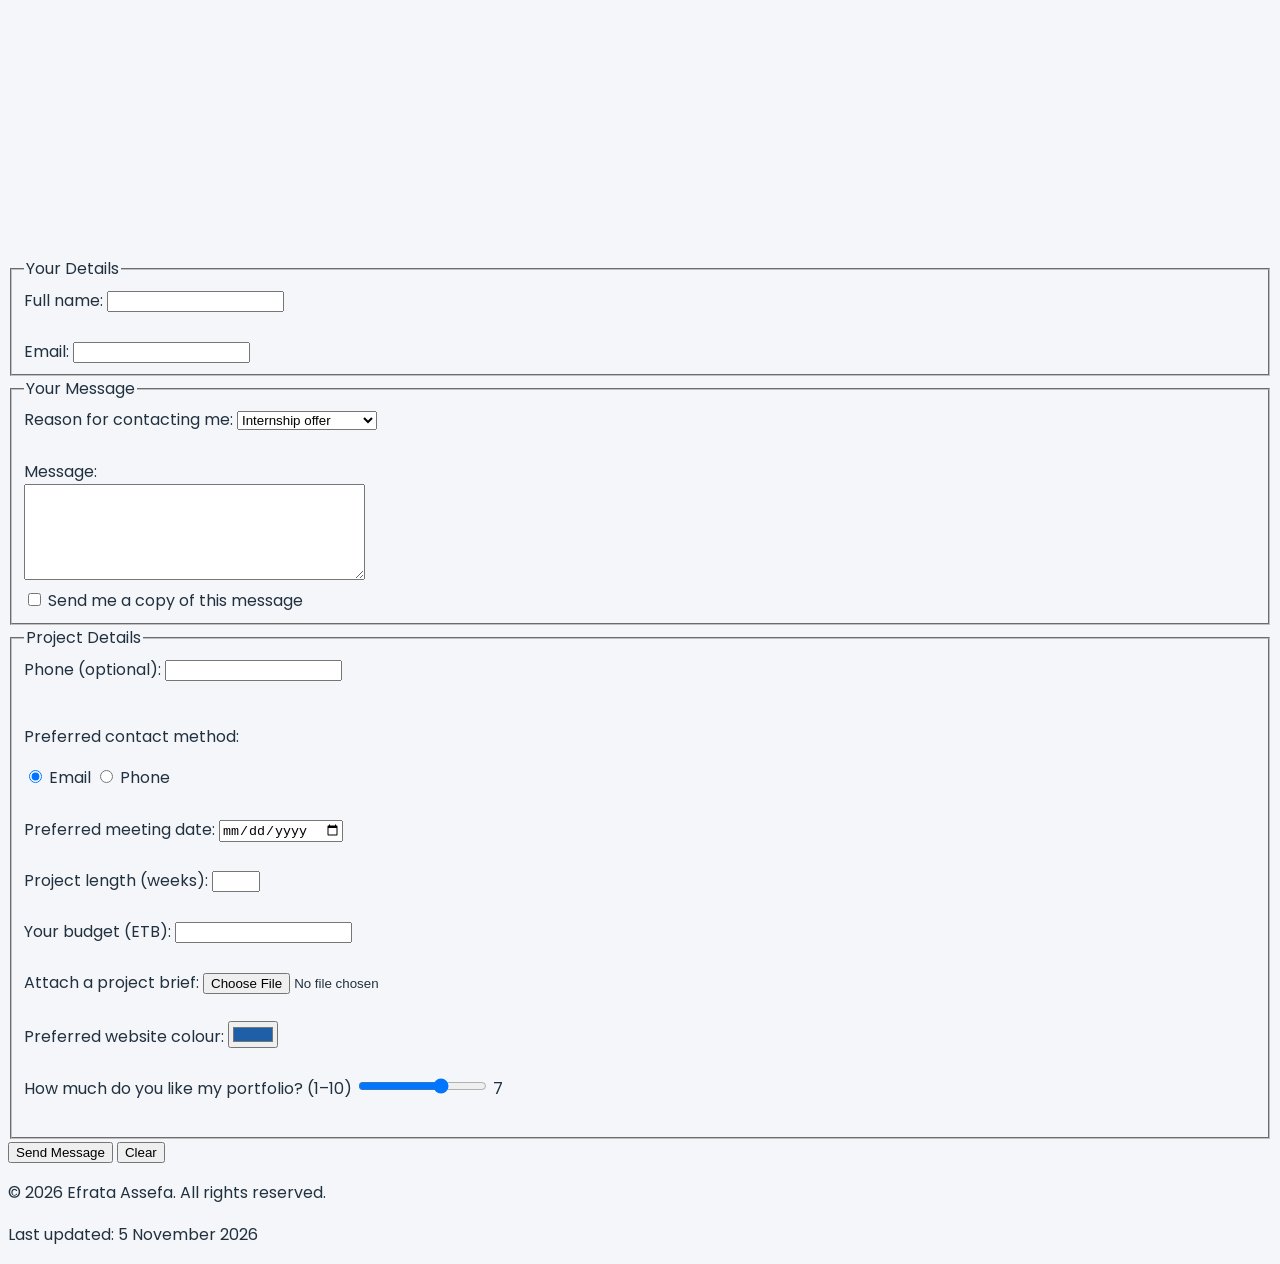
==== commit 3658b23a: "feat: External css and google fonts" ====
--- a/index.html
+++ b/index.html
@@ -9,8 +9,8 @@
     <meta name="author" content="Efrata Assefa">
 
     <title>Efrata Assefa - Software Engineering Portfolio</title>
-    <link rel="stylesheet" href="css/style.css">
-    
+   <link href="https://fonts.googleapis.com/css2?family=Poppins:wght@400;600;700&display=swap" rel="stylesheet">
+   <link rel="stylesheet" href="css/style.css">
    
 </head>
 
--- a/css/style.css
+++ b/css/style.css
@@ -1,12 +1,42 @@
+
 /* ==========================================
    Portfolio stylesheet — Efrata Assefa
    ========================================== */
+
+/* Palette
+   Primary  #1f5fa8
+   Dark     #22313f
+   Accent   hsl(37, 91%, 55%)
+   Light    #f4f6f9
+*/
+html {
+    font-size: 16px;
+}
 /* ---------- Base ---------- */
 body {
-    background-color: #f4f6f9;   /* very light grey-blue */
-    font-family: Arial, sans-serif;
+    background-color: #f4f6f9;
+    color: #22313f;
+    font-family: 'Poppins', Arial, sans-serif;
+    font-size: 1rem;
+    line-height: 1.6;
 }
 /* ---------- Headings ---------- */
 h1 {
-    color: orange;   /* test colour, replaced in Lab 16 */
-}+    color: #1f5fa8;
+    font-size: 2.5rem;
+}
+
+h2 {
+    color: rgb(31, 95, 168);
+    font-size: 1.8rem;
+}
+
+h3 {
+    color: hsl(212, 69%, 39%);
+    font-size: 1.2rem;
+}
+
+/* ---------- Highlight ---------- */
+mark {
+    background-color: rgba(245, 166, 35, 0.35);
+}
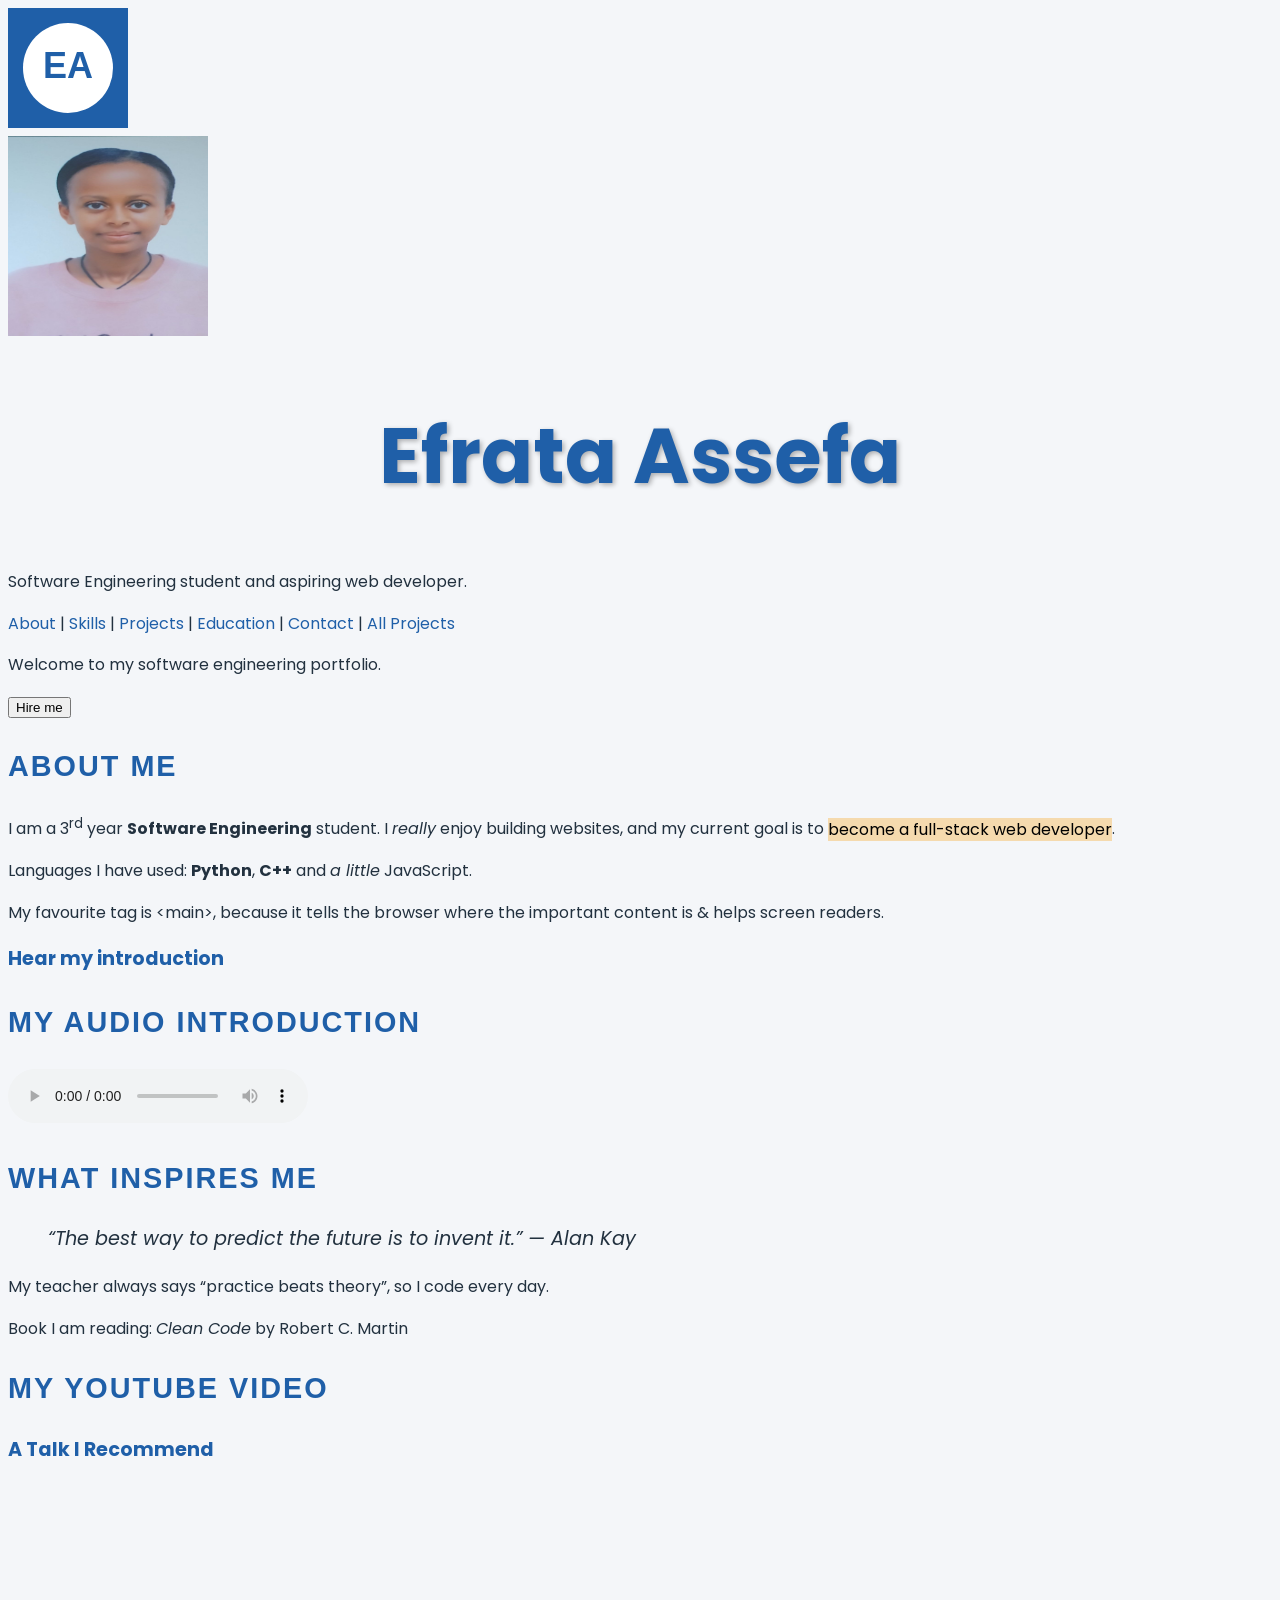
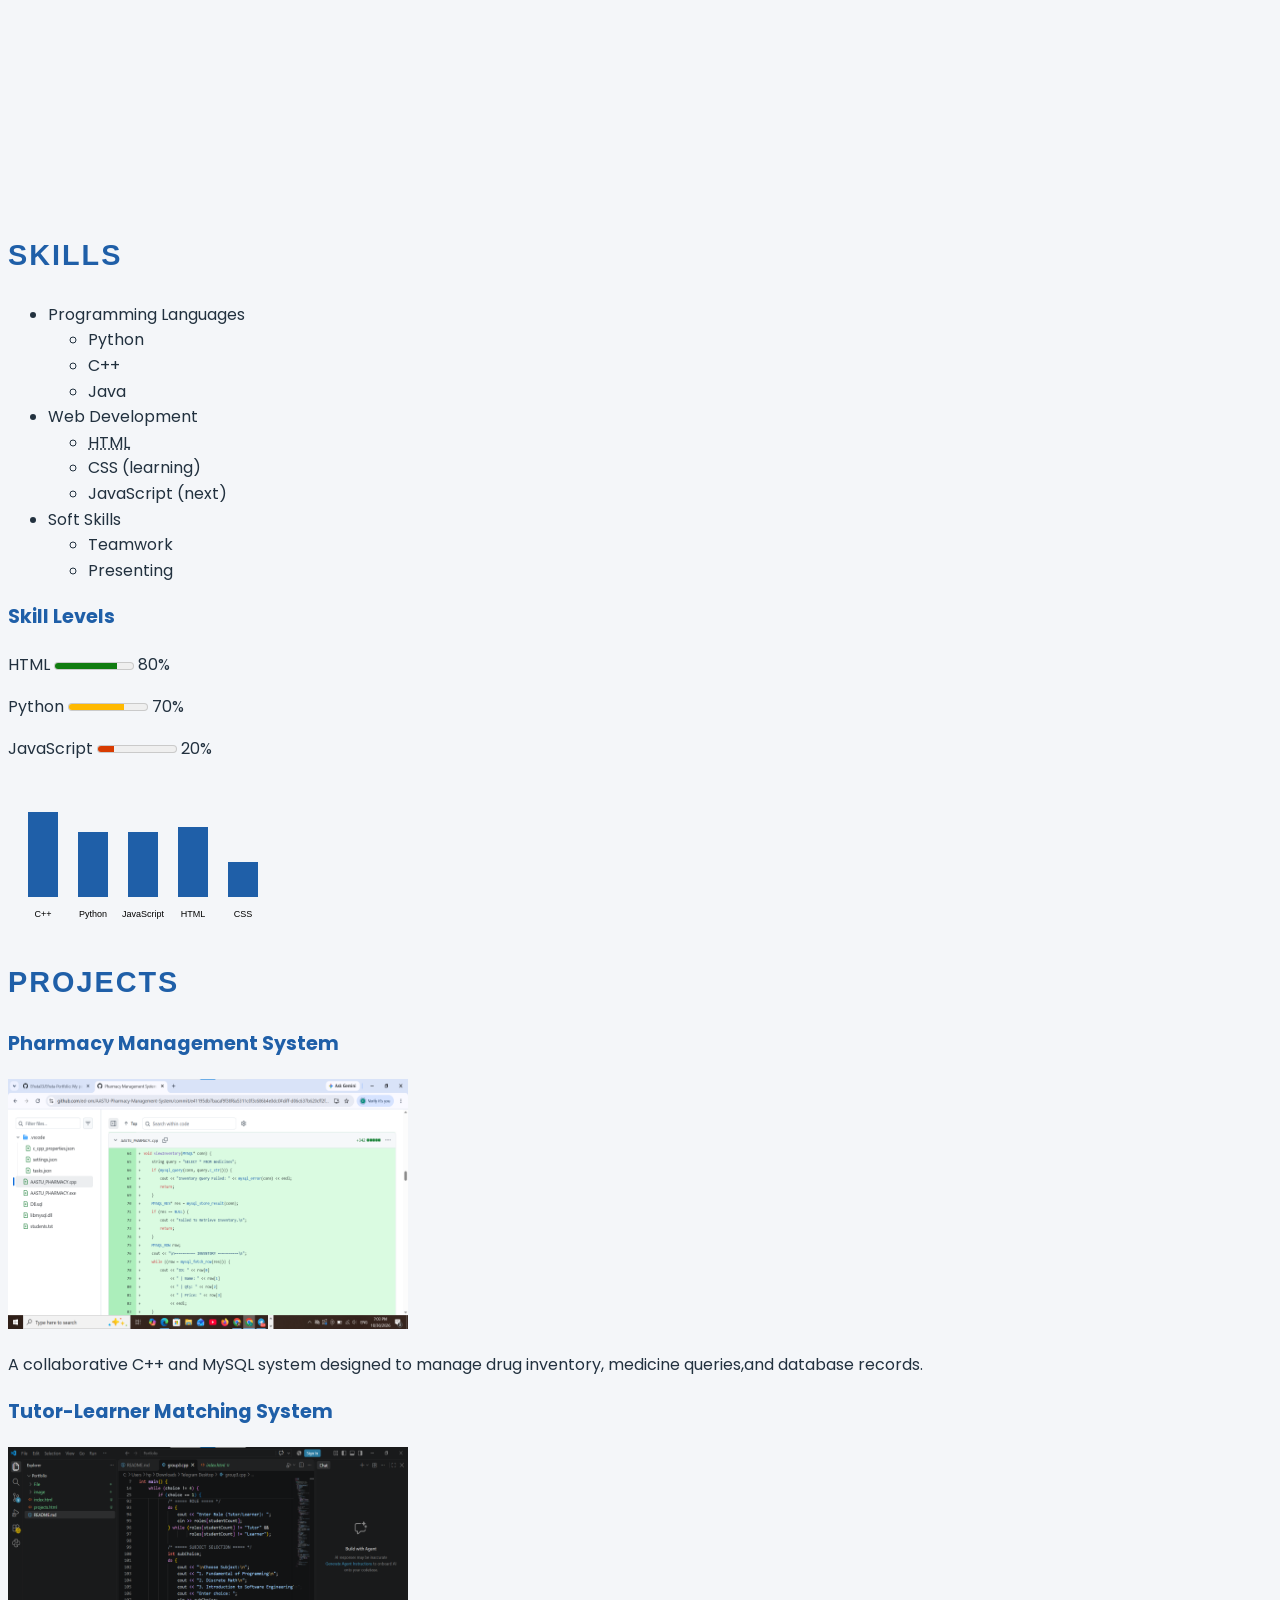
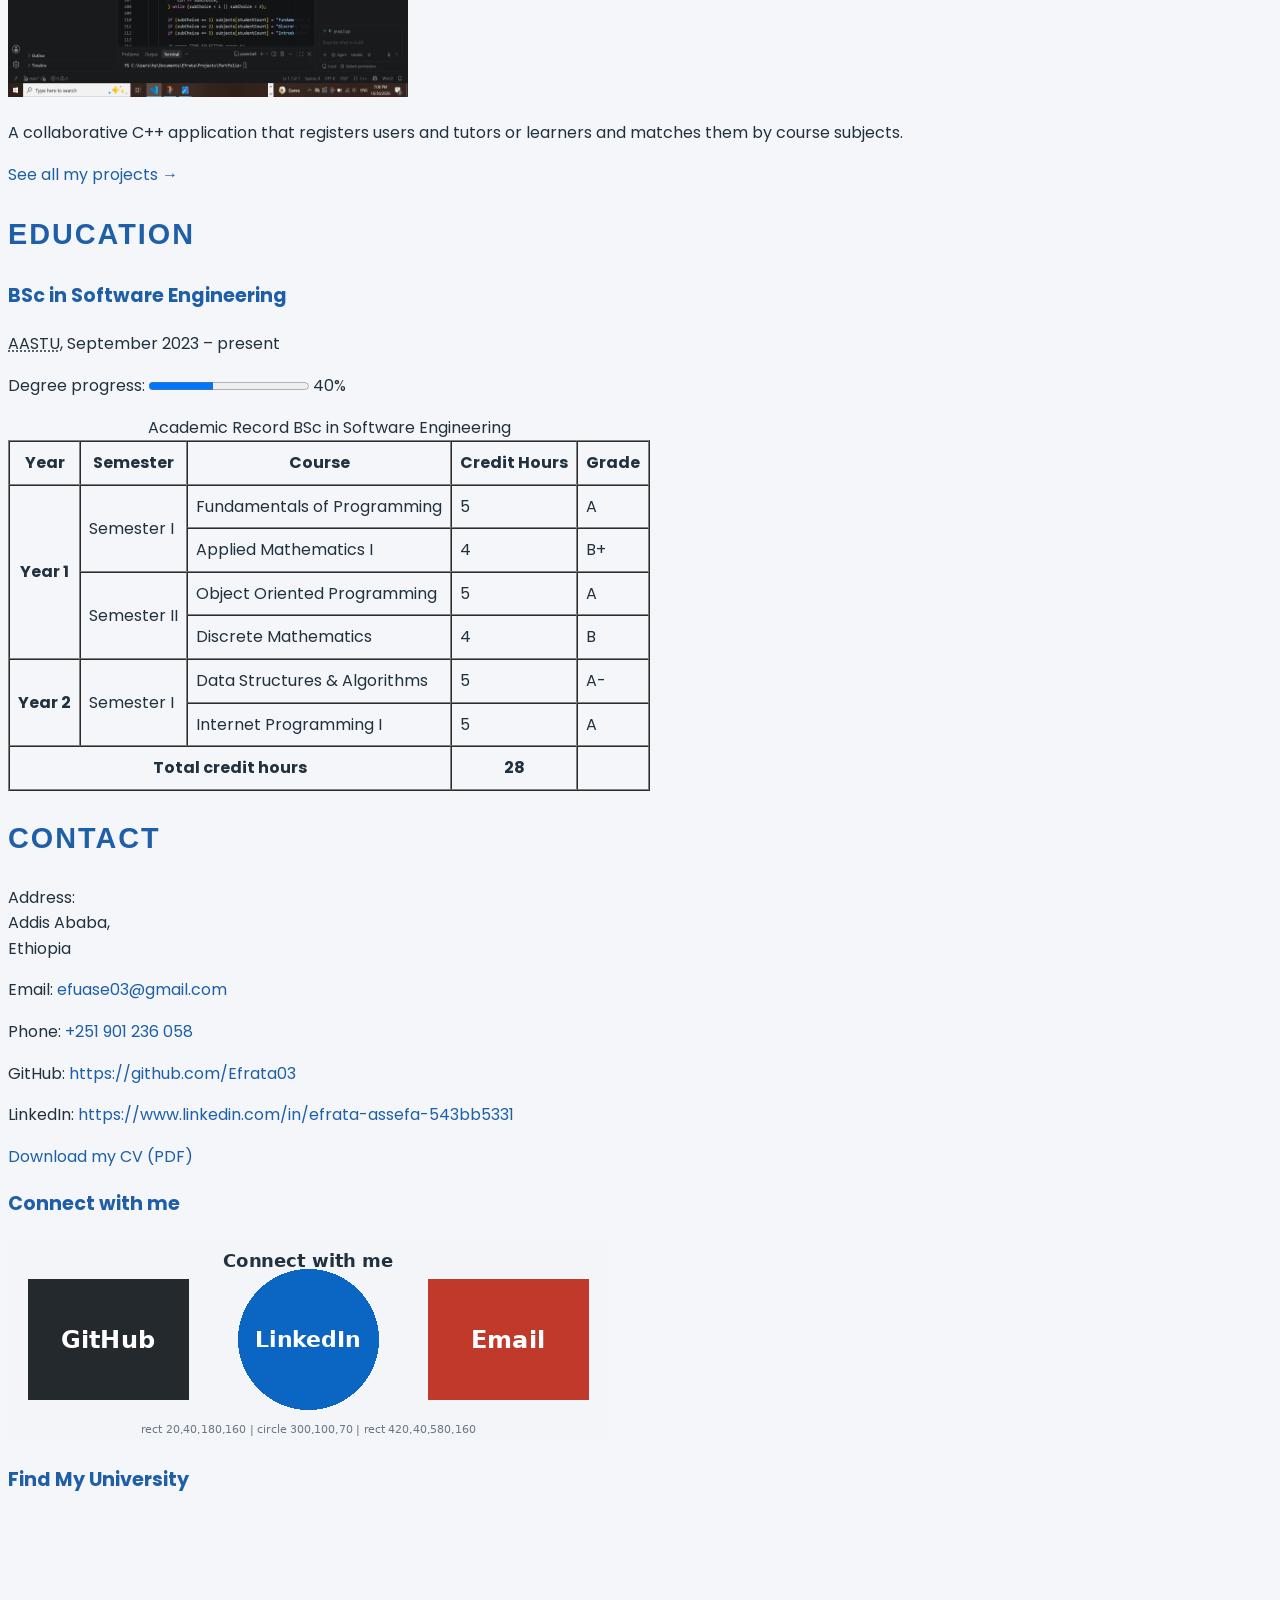
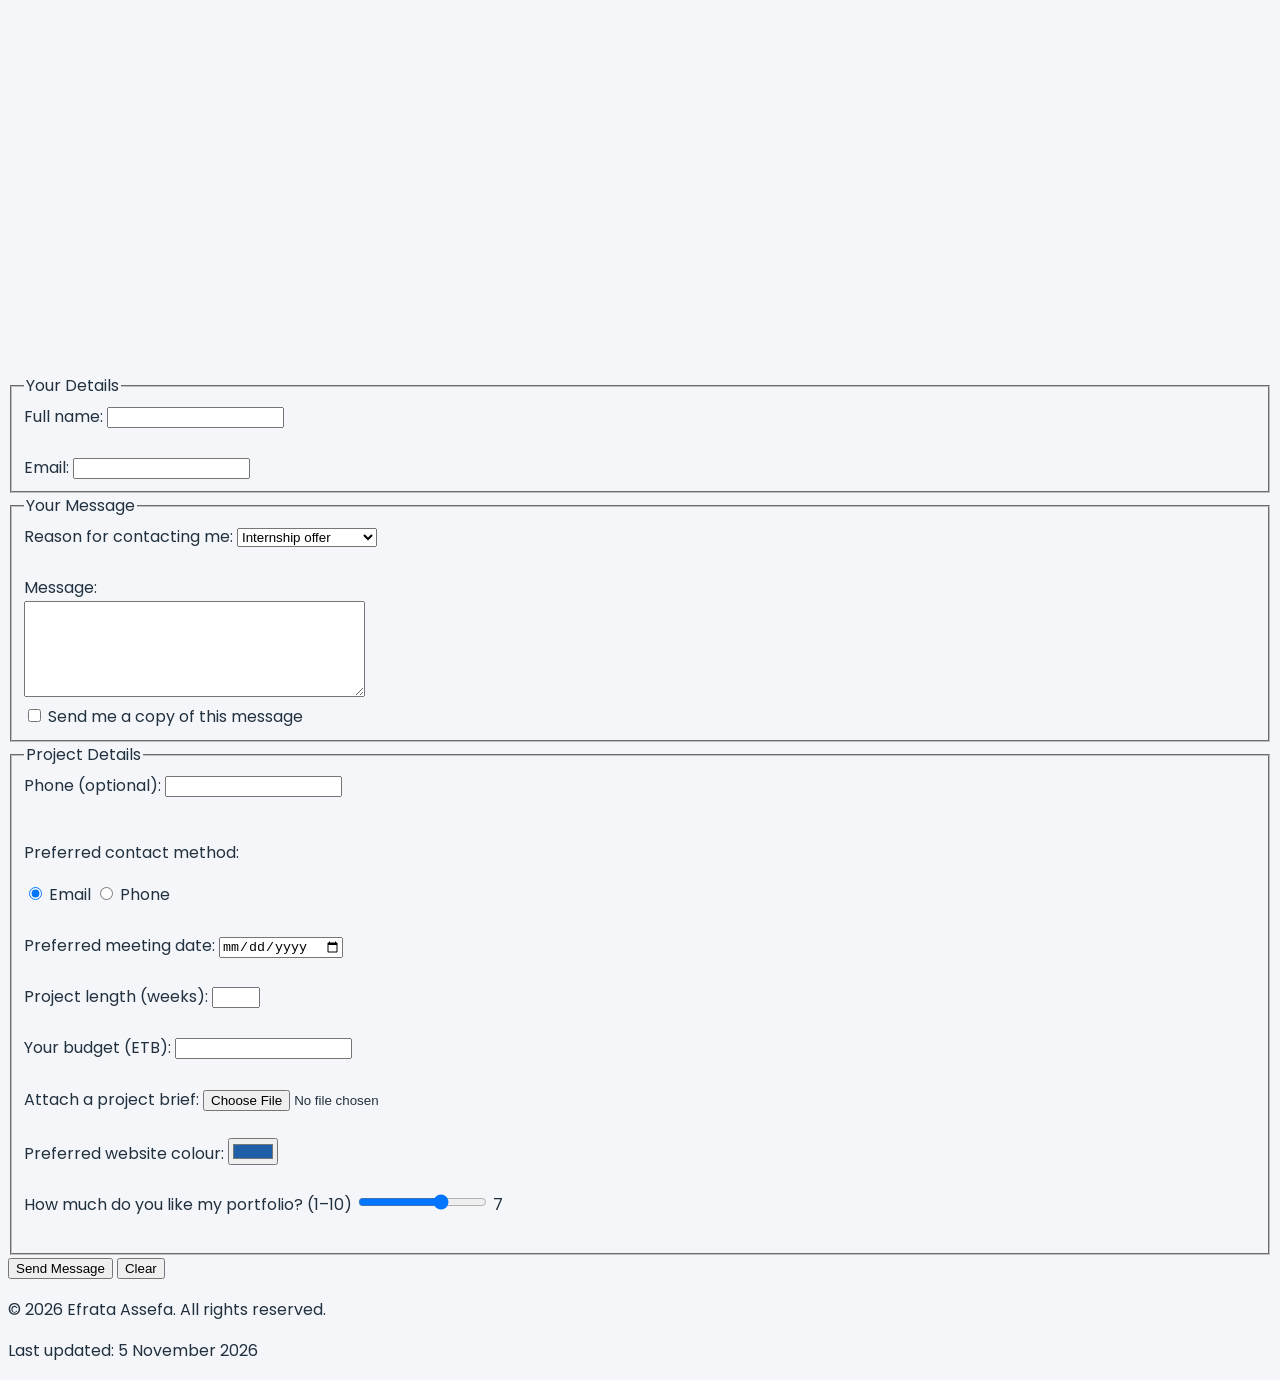
==== commit dbc0d753: "feat:add class to homepage" ====
--- a/index.html
+++ b/index.html
@@ -23,7 +23,7 @@
         <br>
         <img src="image/profile.png" alt="My Profile" width="200" height="200">
         <h1>Efrata Assefa</h1>
-        <p>Software Engineering student and aspiring web developer.</p>
+        <p class="tagline">Software Engineering student and aspiring web developer.</p>
 
         <nav>
             <a href="#about">About</a> |
@@ -38,7 +38,7 @@
     <main>
 
         <p>Welcome to my software engineering portfolio.</p>
-        <button type="button"
+        <button class="btn" type="button"
         onclick="document.getElementById('hireDialog').showModal()">
     Hire me
 </button>
@@ -345,8 +345,8 @@
 <output id="rating-value" for="rating">7</output>
 <br><br>
     </fieldset>
-    <button type="submit">Send Message</button>
-    <button type="reset">Clear</button>
+    <button class="btn" type="submit">Send Message</button>
+    <button class="btn btn-secondary" type="reset">Clear</button>
 
 </form>
             <map name="connectmap">
--- a/css/style.css
+++ b/css/style.css
@@ -23,9 +23,8 @@
 /* ---------- Headings ---------- */
 h1 {
     color: #1f5fa8;
-    font-size: 2.5rem;
+    font-size: 6vw;
 }
-
 h2 {
     color: rgb(31, 95, 168);
     font-size: 1.8rem;
@@ -40,3 +39,29 @@
 mark {
     background-color: rgba(245, 166, 35, 0.35);
 }
+/* ---------- Text Properties ---------- */
+h1 {
+    text-align: center;
+    font-weight: 700;
+    text-shadow: 2px 2px 5px rgba(0, 0, 0, 0.3);
+}
+
+h2 {
+    text-transform: uppercase;
+    letter-spacing: 2px;
+    font-weight: 600;
+}
+
+a {
+    color: #1f5fa8;
+    text-decoration: none;
+}
+
+blockquote {
+    font-size: 1.2em;
+    font-style: italic;
+}
+
+code, pre {
+    font-family: 'Courier New', monospace;
+}
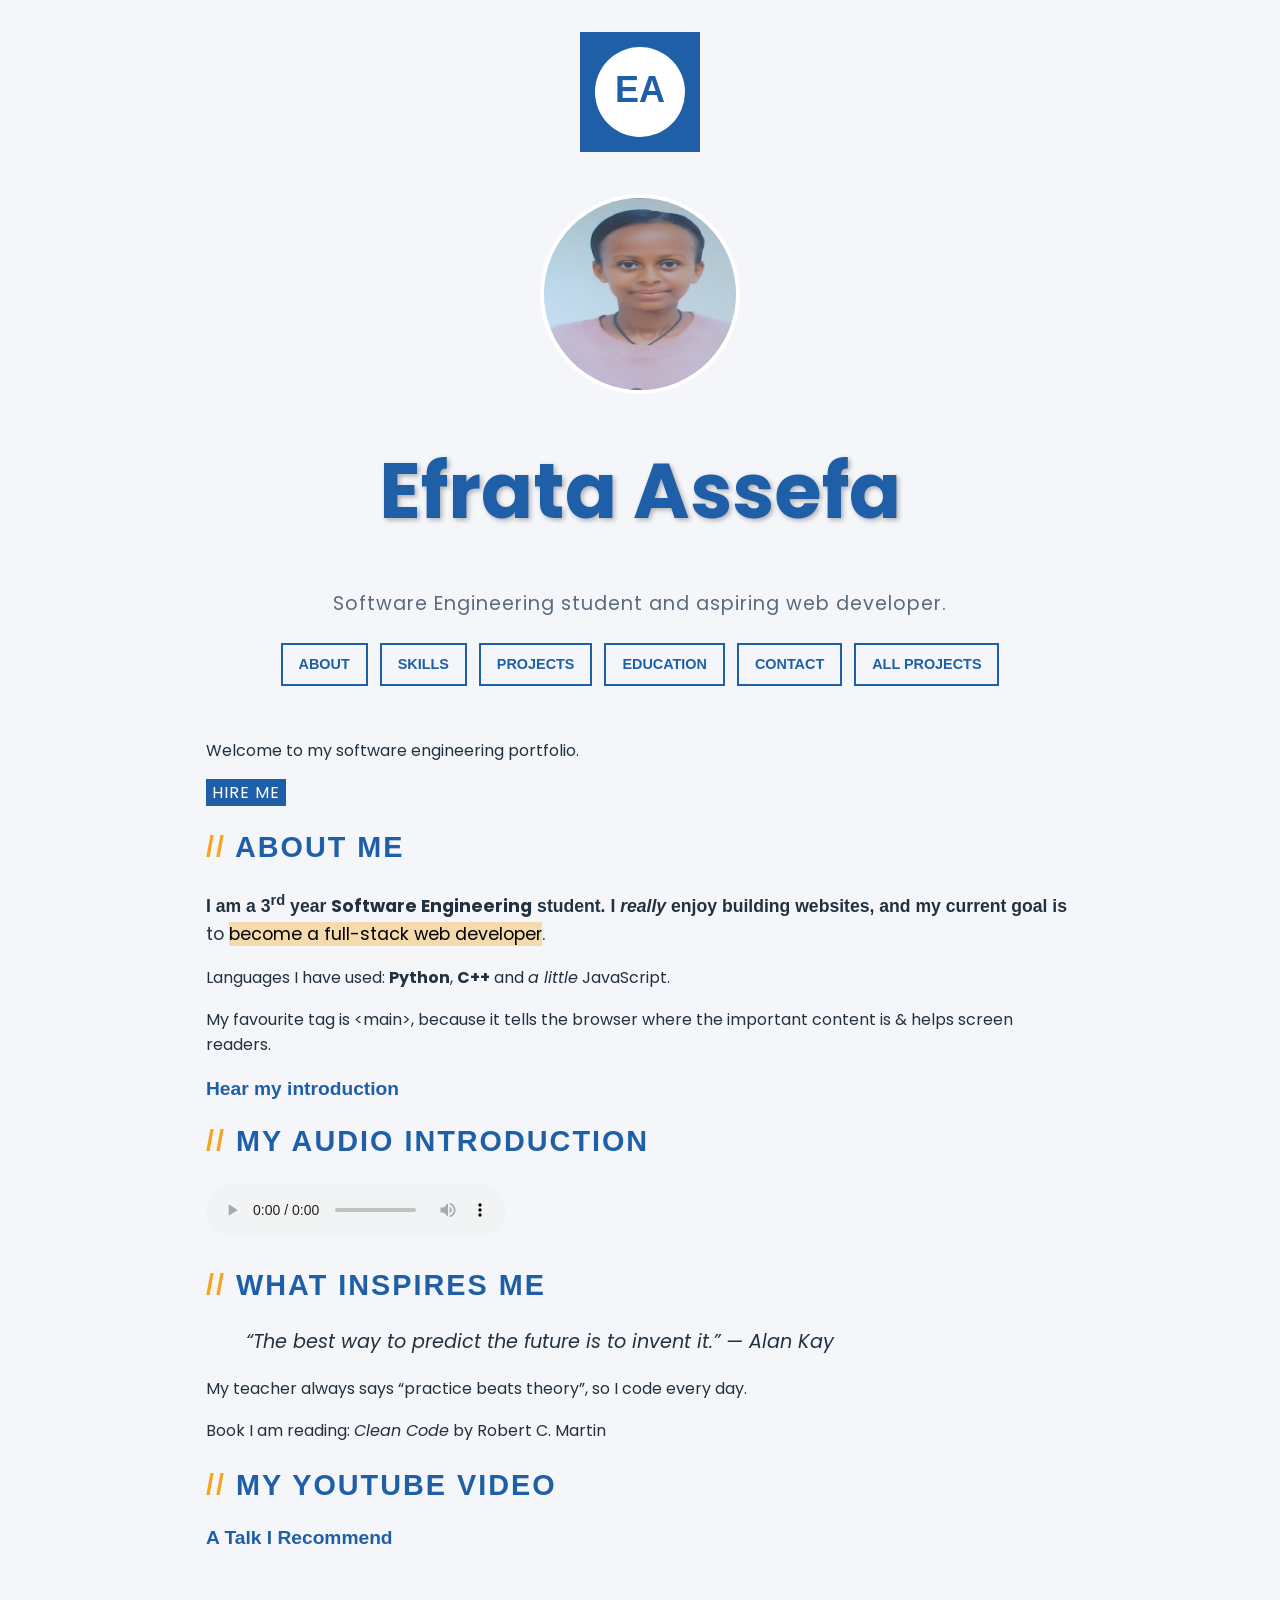
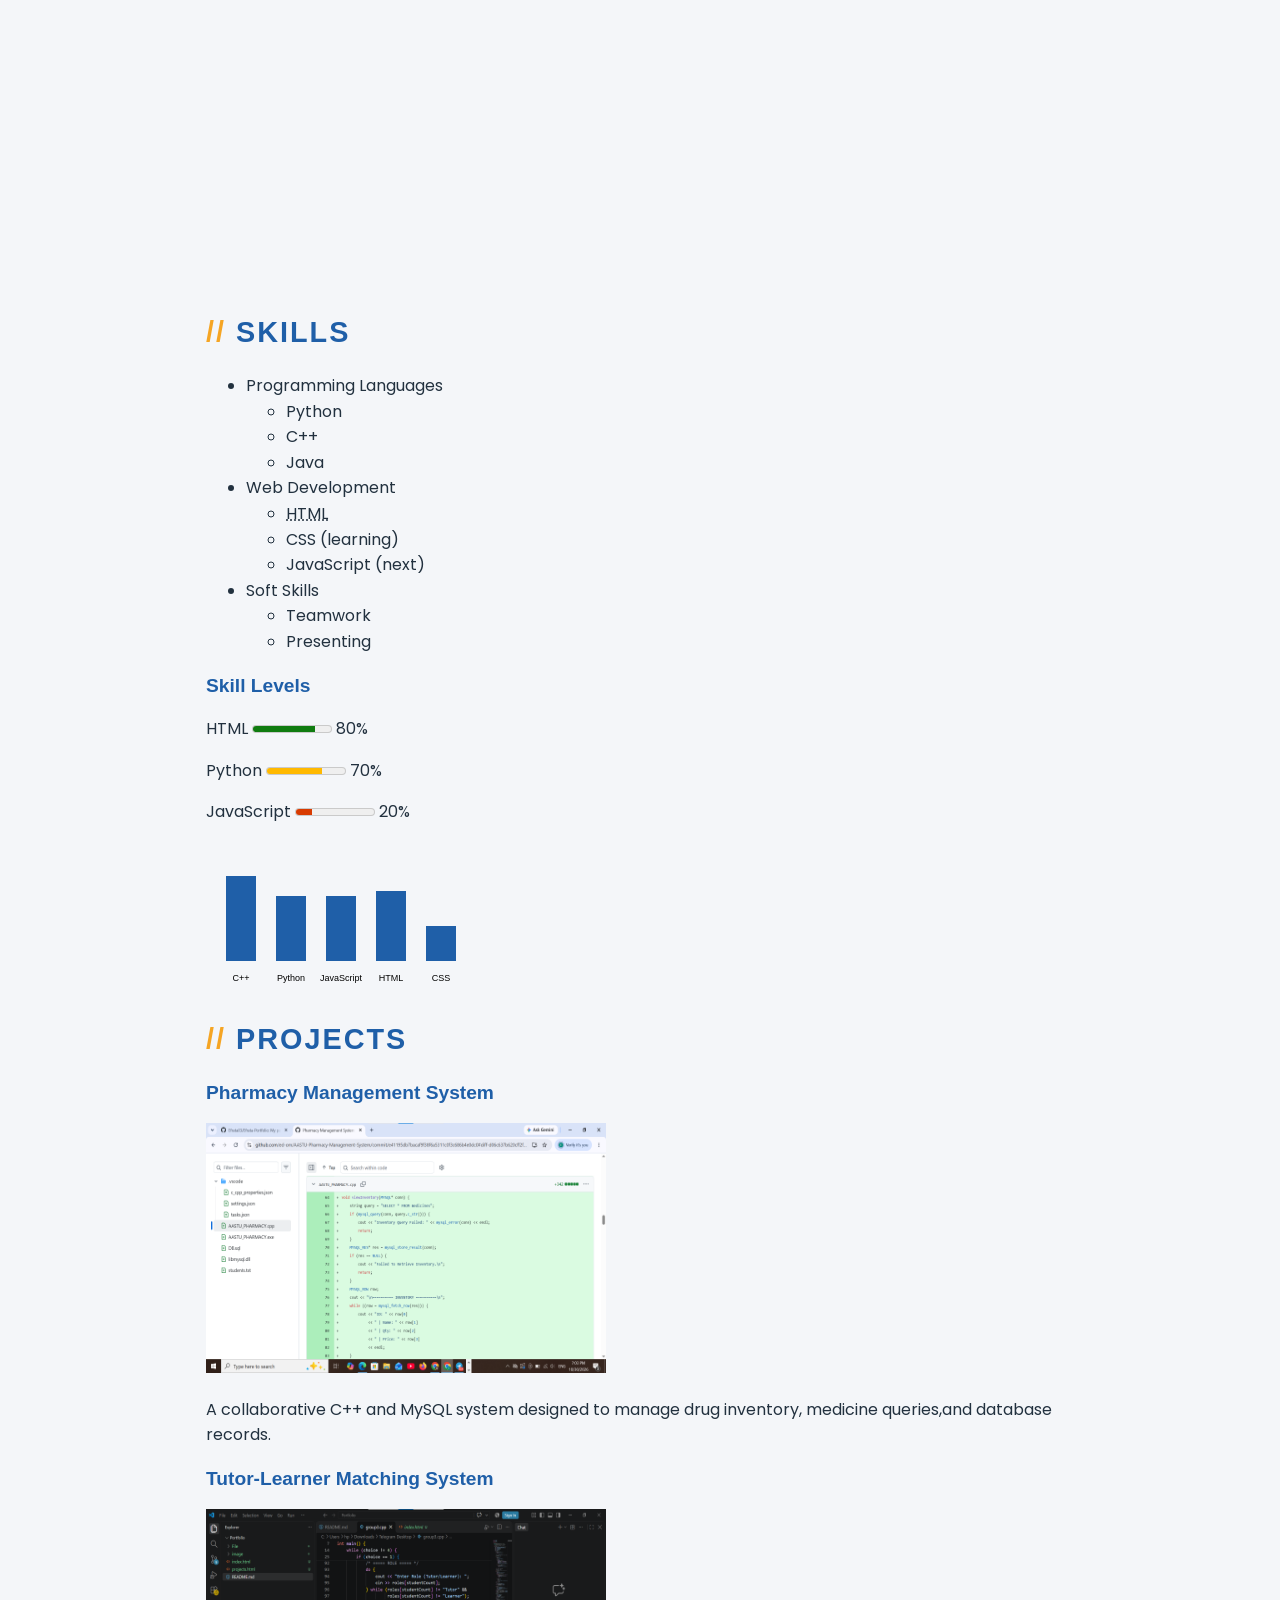
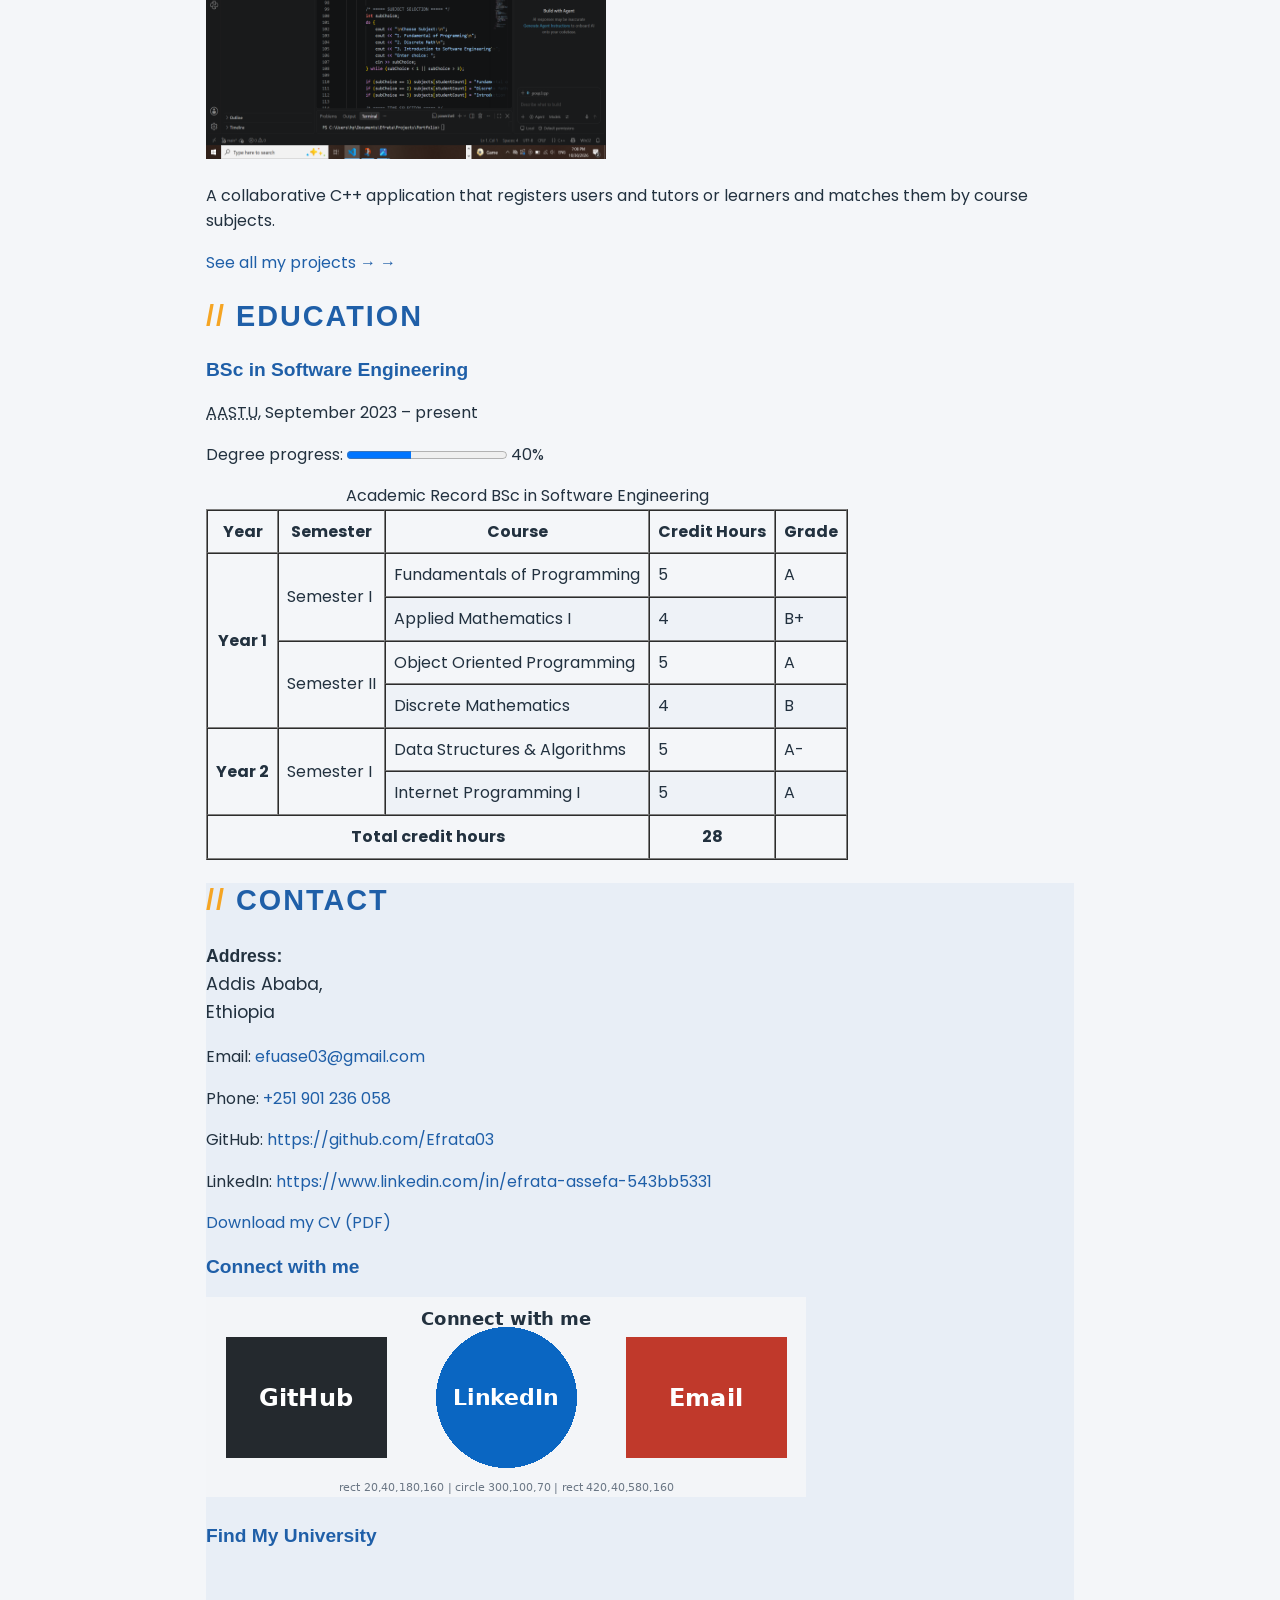
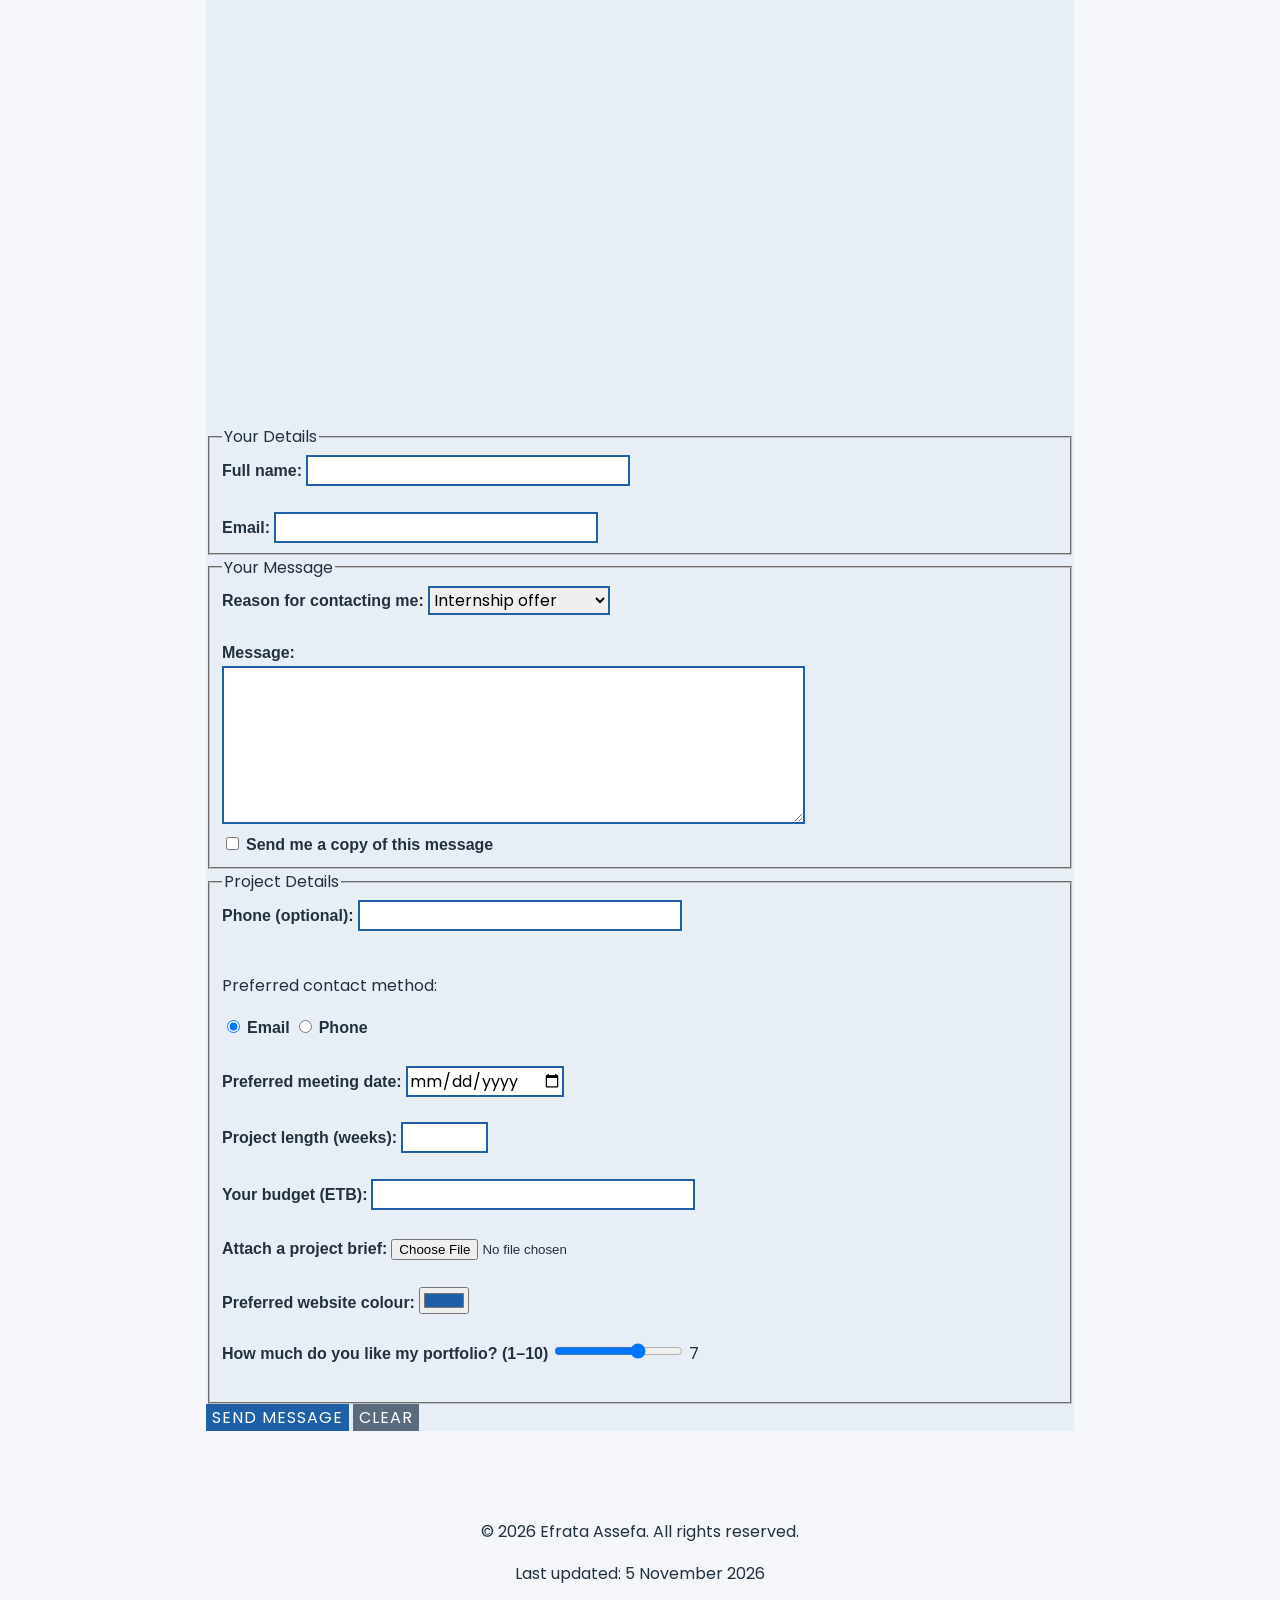
==== commit 22fcd530: "feat:add diplay properties and navigation styling" ====
--- a/index.html
+++ b/index.html
@@ -26,11 +26,11 @@
         <p class="tagline">Software Engineering student and aspiring web developer.</p>
 
         <nav>
-            <a href="#about">About</a> |
-            <a href="#skills">Skills</a> |
-            <a href="#projects">Projects</a> |
-            <a href="#education">Education</a> |
-            <a href="#contact">Contact</a> |
+            <a href="#about">About</a> 
+            <a href="#skills">Skills</a> 
+            <a href="#projects">Projects</a> 
+            <a href="#education">Education</a> 
+            <a href="#contact">Contact</a> 
             <a href="projects.html">All Projects</a>
         </nav>
     </header>
--- a/css/style.css
+++ b/css/style.css
@@ -9,11 +9,16 @@
    Accent   hsl(37, 91%, 55%)
    Light    #f4f6f9
 */
+/* ---------- Reset ---------- */
+* {
+    box-sizing: border-box;
+}
 html {
     font-size: 16px;
 }
 /* ---------- Base ---------- */
 body {
+    margin:0;
     background-color: #f4f6f9;
     color: #22313f;
     font-family: 'Poppins', Arial, sans-serif;
@@ -21,13 +26,24 @@
     line-height: 1.6;
 }
 /* ---------- Headings ---------- */
+h1, h2, h3 {
+    line-height: 1.2;
+    font-weight: 600;
+}
+
 h1 {
     color: #1f5fa8;
     font-size: 6vw;
-}
+    text-align: center;
+    font-weight: 700;
+    text-shadow: 2px 2px 5px rgba(0, 0, 0, 0.3);
+}
+
 h2 {
     color: rgb(31, 95, 168);
     font-size: 1.8rem;
+    text-transform: uppercase;
+    letter-spacing: 2px;
 }
 
 h3 {
@@ -39,19 +55,8 @@
 mark {
     background-color: rgba(245, 166, 35, 0.35);
 }
+
 /* ---------- Text Properties ---------- */
-h1 {
-    text-align: center;
-    font-weight: 700;
-    text-shadow: 2px 2px 5px rgba(0, 0, 0, 0.3);
-}
-
-h2 {
-    text-transform: uppercase;
-    letter-spacing: 2px;
-    font-weight: 600;
-}
-
 a {
     color: #1f5fa8;
     text-decoration: none;
@@ -65,3 +70,183 @@
 code, pre {
     font-family: 'Courier New', monospace;
 }
+/* ---------- Components ---------- */
+.tagline {
+    text-align: center;
+    font-size: 1.2rem;
+    color: #5a6b7d;
+    letter-spacing: 1px;
+}
+
+.btn {
+    background-color: #1f5fa8;
+    color: white;
+    font-family: inherit;
+    font-size: 1rem;
+    border: none;
+    cursor: pointer;
+}
+
+.btn-secondary {
+    background-color: #5a6b7d;
+}
+
+.card {
+    background-color: white;
+}
+/* ---------- Contact Section ---------- */
+#contact {
+    background-color: #e8eef6;
+}
+/* ---------- Combinators ---------- */
+
+/* Descendant */
+nav a {
+    font-weight: 600;
+    text-transform: uppercase;
+    font-size: 0.9rem;
+}
+
+/* Child */
+.card > p {
+    color: #5a6b7d;
+}
+
+/* Adjacent sibling */
+h2 + p {
+    font-size: 1.1rem;
+}
+
+/* General sibling */
+legend ~ label {
+    font-weight: 600;
+}
+/* ---------- Forms ---------- */
+input[type="text"],
+input[type="email"],
+input[type="number"],
+input[type="date"],
+select,
+textarea {
+    border: 2px solid #1f5fa8;
+    font-family: inherit;
+    font-size: 1rem;
+}
+abbr[title] {
+    cursor: help;
+    text-decoration: underline dotted;
+}
+[class*="btn"] {
+    text-transform: uppercase;
+    letter-spacing: 1px;
+}
+/* ---------- Link icons ---------- */
+a[href^="https"]::after {
+    content: " ";
+}
+
+a[href^="mailto"]::before {
+    content: " ";
+}
+
+a[href^="tel"]::before {
+    content: " ";
+}
+
+a[download]::before {
+    content: " ";
+}
+
+/* ---------- Decorated headings ---------- */
+h2::before {
+    content: "// ";
+    color: hsl(37, 91%, 55%);
+}
+
+h2 + p::first-line {
+    font-weight: 600;
+}
+/* ---------- Link states ---------- */
+a:link {
+    color: #1f5fa8;
+}
+
+a:visited {
+    color: #6a3fa0;
+}
+
+a:hover {
+    color: hsl(37, 91%, 45%);
+    text-decoration: underline;
+}
+
+a:active {
+    color: #b03a2e;
+}
+/* ---------- Button hover ---------- */
+.btn:hover {
+    background-color: #174a84;
+}
+
+.btn-secondary:hover {
+    background-color: #445566;
+}
+
+/* ---------- Positions ---------- */
+ol li:first-child {
+    font-weight: 600;
+}
+
+tbody tr:nth-child(even) {
+    background-color: #eef2f7;
+}
+
+/* ---------- Card hover ---------- */
+.card:hover {
+    background-color: #eef2f7;
+}
+
+/* ---------- Links to own pages ---------- */
+a[href$=".html"]:not(nav a)::after {
+    content: " →";
+}
+/* ---------- Layout ---------- */
+main {
+    max-width: 900px;
+    margin: 0 auto;
+    padding: 0 1rem;
+}
+
+header {
+    text-align: center;
+    padding: 2rem 1rem;
+}
+
+footer {
+    text-align: center;
+    padding: 1.5rem 1rem;
+    margin-top: 3rem;
+}
+/* ---------- Display: Logo and Photo ---------- */
+#logo,
+header img {
+    display: block;
+    margin: 0 auto 1rem;
+}
+
+header img {
+    border: 4px solid white;
+    border-radius: 50%;
+}
+/* ---------- Navigation Buttons ---------- */
+nav a {
+    display: inline-block;
+    padding: 0.5rem 1rem;
+    margin: 0.25rem;
+    border: 2px solid #1f5fa8;
+}
+/* ---------- Skill Labels ---------- */
+label[for^="lvl"] {
+    display: inline-block;
+    width: 7rem;
+}
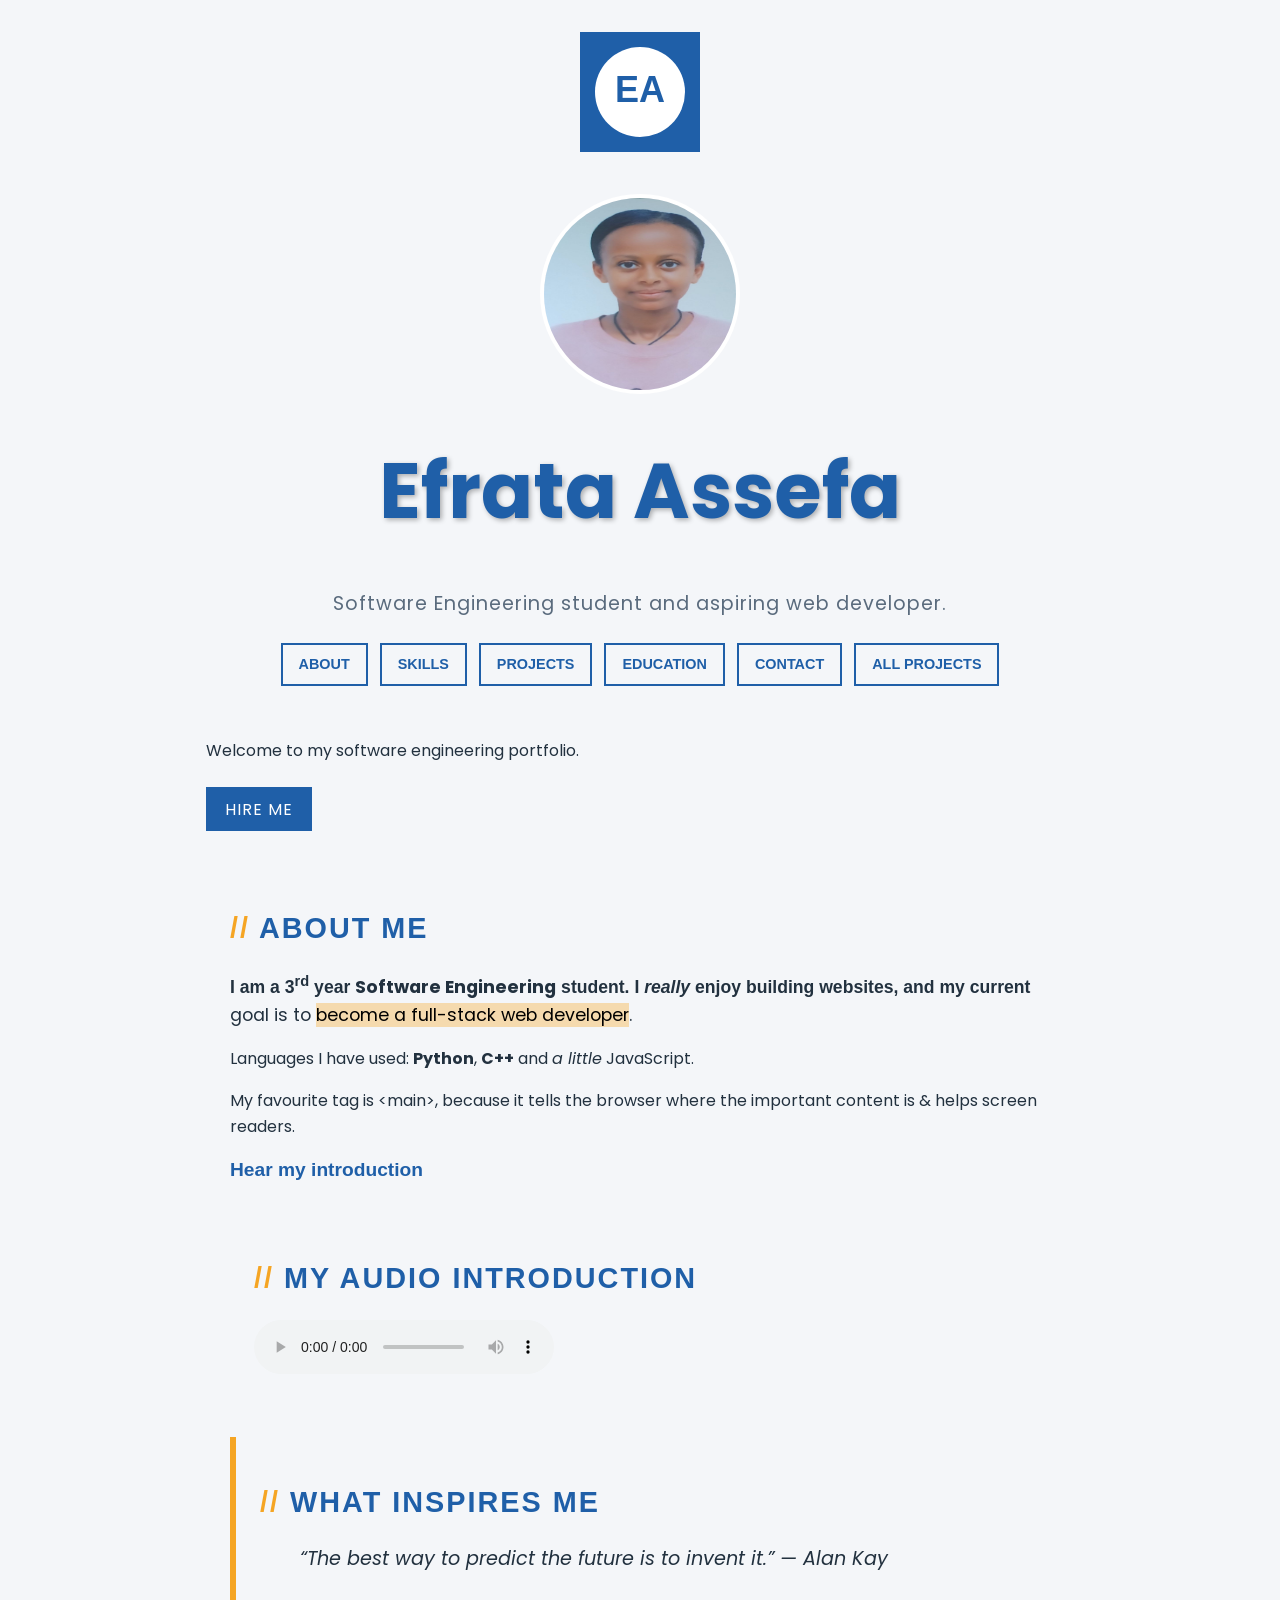
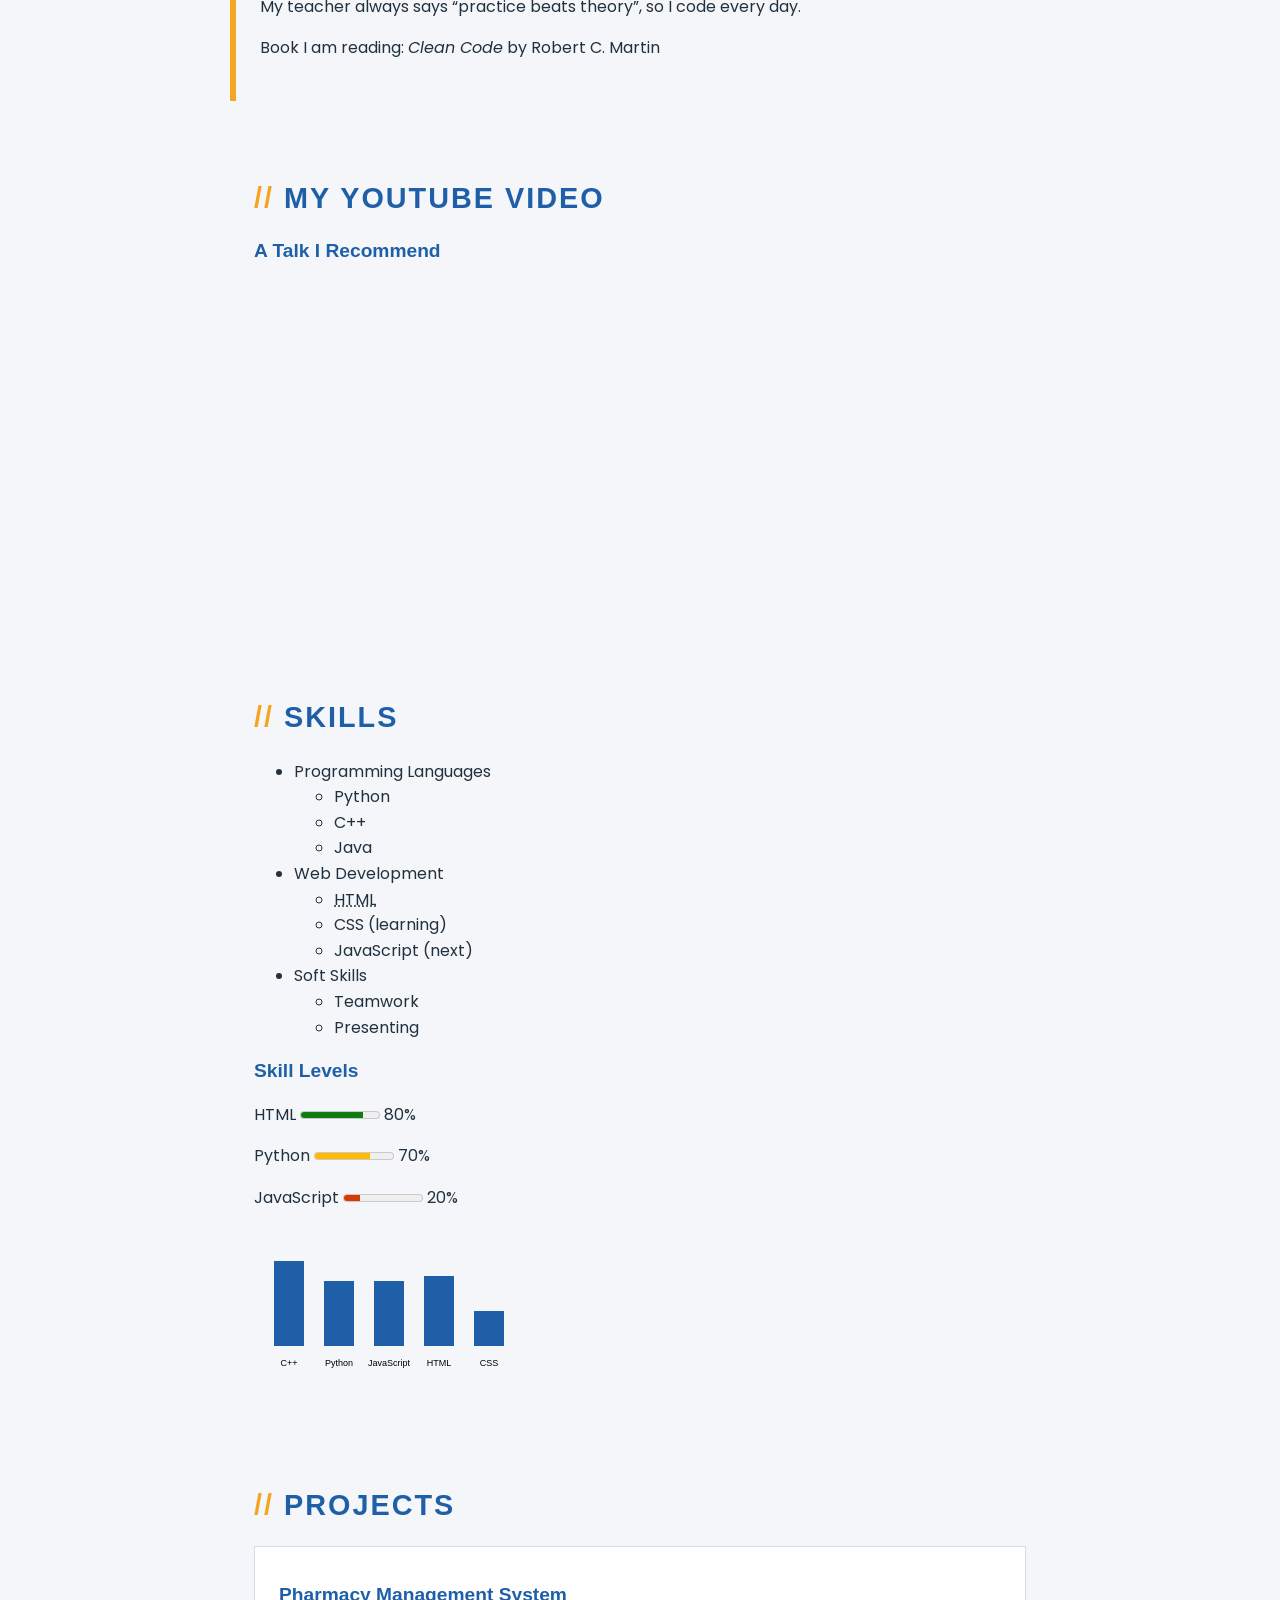
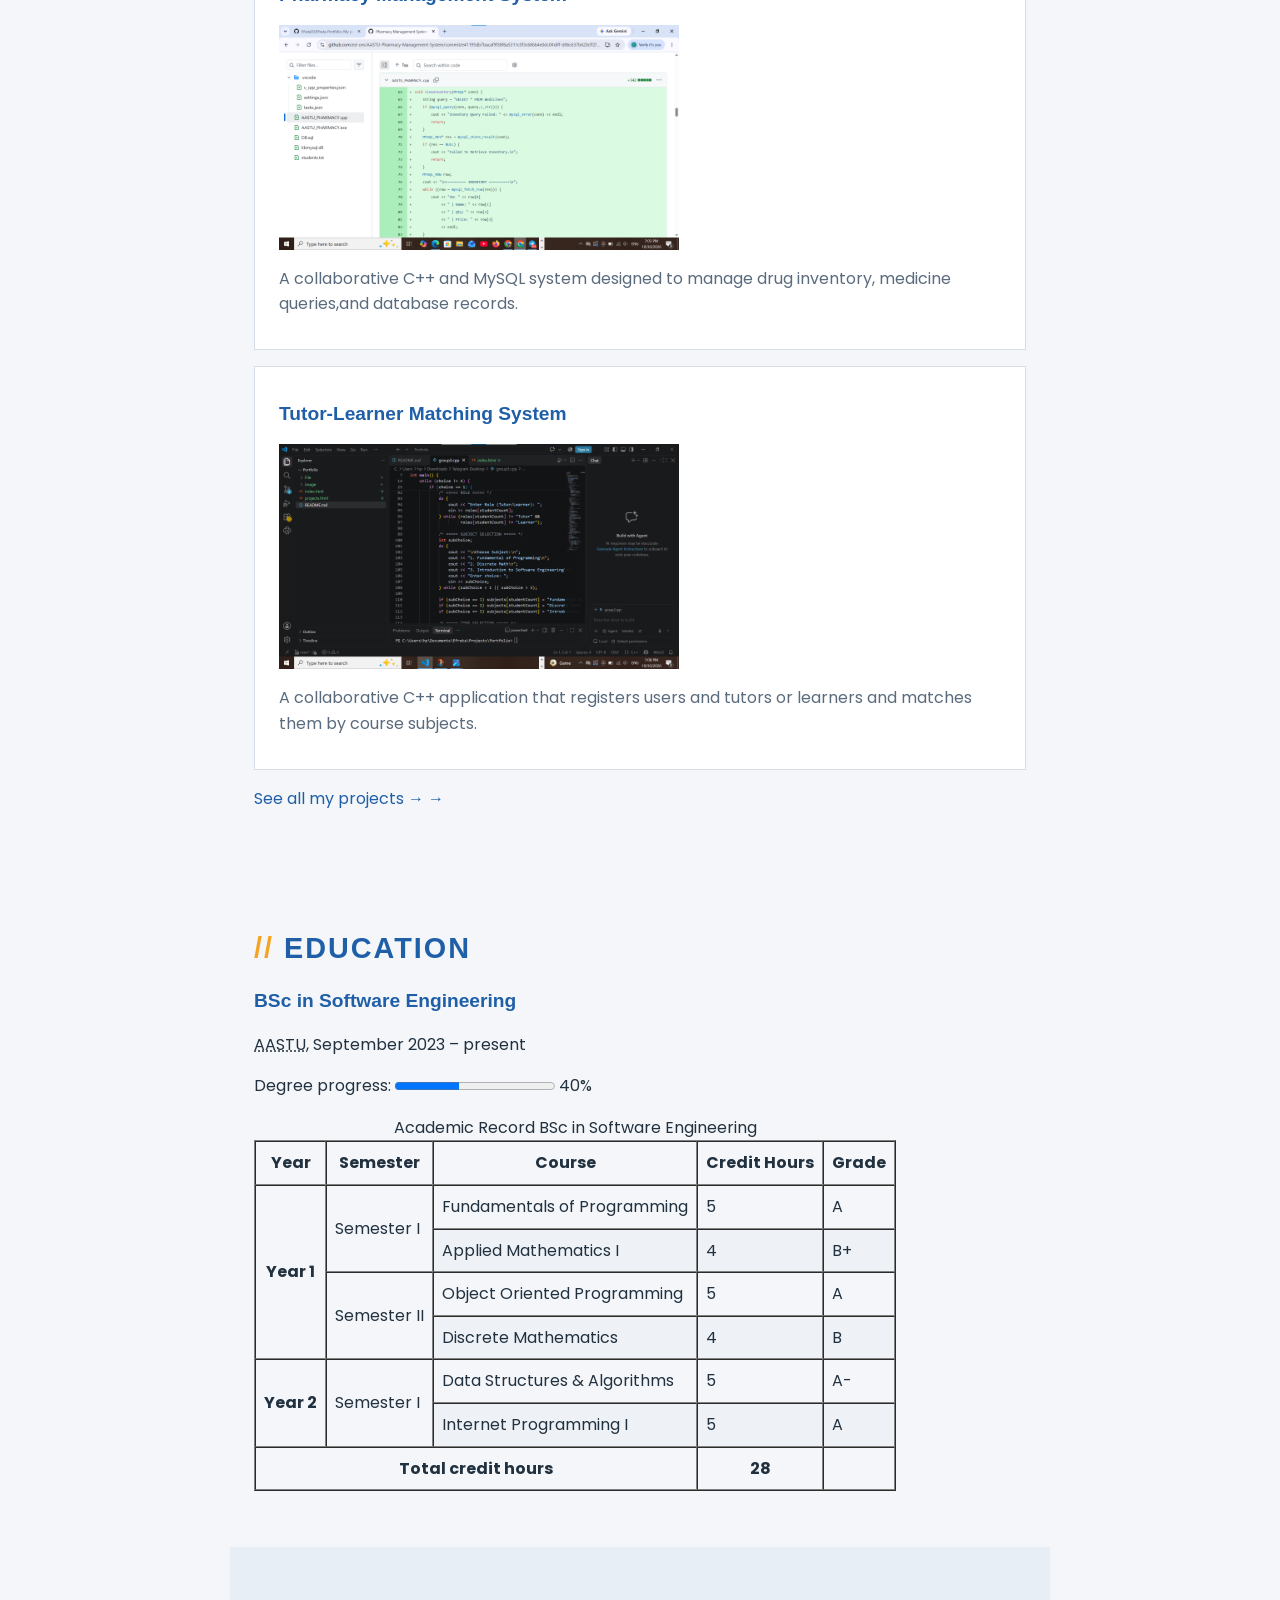
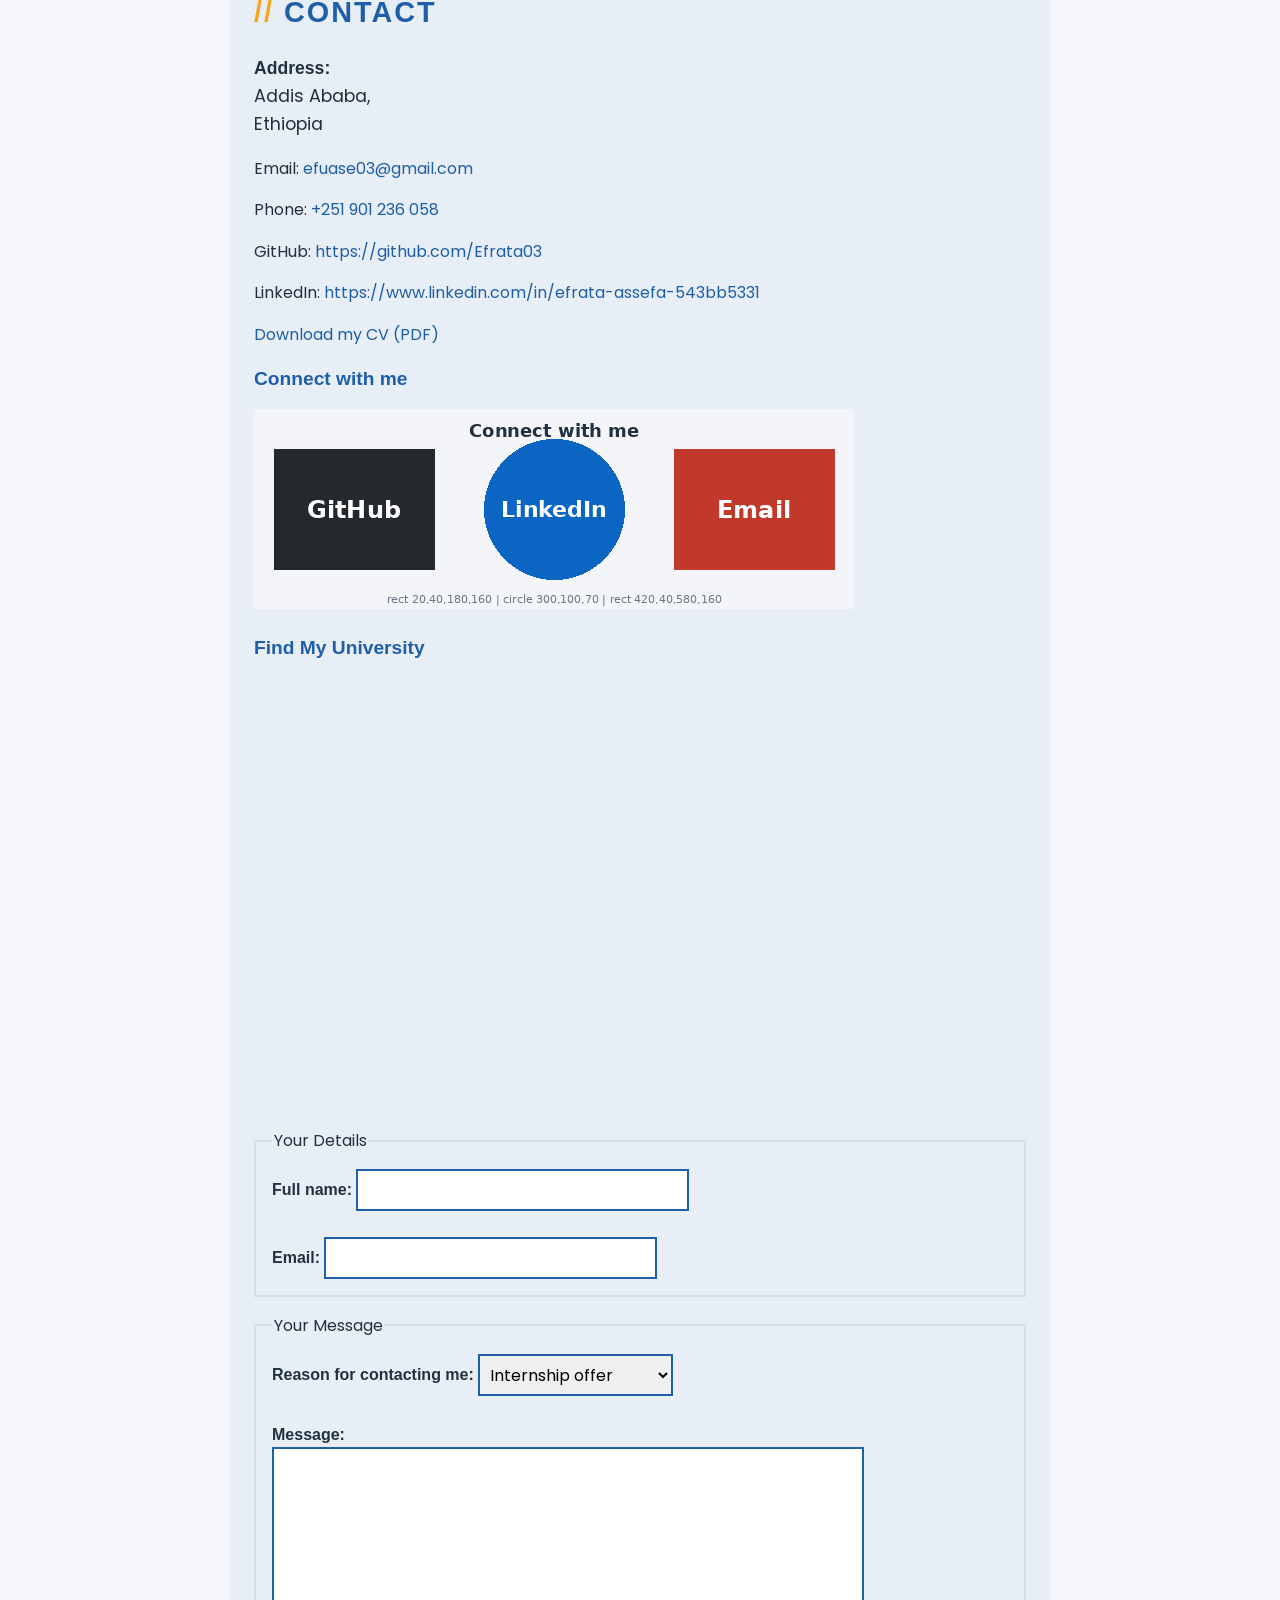
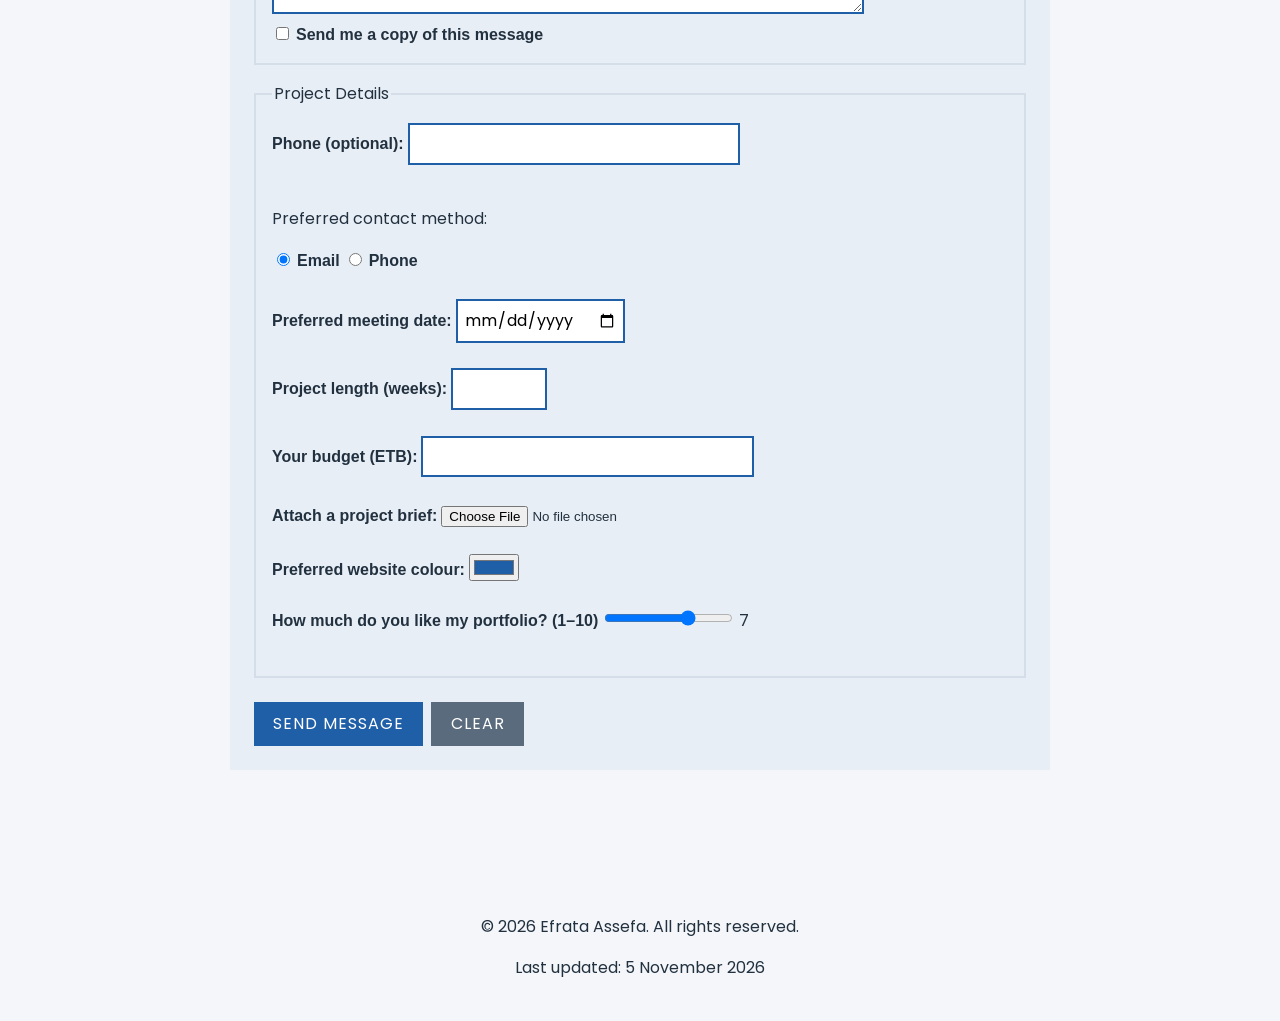
==== commit e2f3157c: "feat:add spacing and borders to section and cards" ====
--- a/index.html
+++ b/index.html
@@ -156,14 +156,14 @@
         <section id="projects">
             <h2>Projects</h2>
 
-            <article>
+            <article class="card">
                 <h3>Pharmacy Management System</h3>
                 <img src="image/project-pharmacy.png" alt="Screenshot of the Pharmacy Management System C++ code" width="400" height="250">
                 <p>A collaborative C++ and MySQL system designed to manage drug inventory, medicine queries,and database records.</p>
                 
             </article>
 
-            <article>
+            <article class="card">
                 <h3>Tutor-Learner Matching System</h3>
                 <img src="image/project-tutor.png" alt="Screenshot of Tutor-Learner Matching System C++ code" width="400" height="250">
                 <p>A collaborative C++ application that registers users and tutors or learners and matches them by course subjects.</p>
--- a/css/style.css
+++ b/css/style.css
@@ -250,3 +250,51 @@
     display: inline-block;
     width: 7rem;
 }
+/* ---------- Section Spacing ---------- */
+section,
+aside {
+    margin: 2rem 0;
+    padding: 1.5rem;
+}
+
+aside {
+    border-left: 6px solid hsl(37, 91%, 55%);
+}
+/* ---------- Project Cards ---------- */
+.card {
+    padding: 1rem 1.5rem;
+    margin: 1rem 0;
+    border: 1px solid #d5dde8;
+}
+/* ---------- Responsive Media ---------- */
+.card img,
+video {
+    display: block;
+    max-width: 100%;
+    height: auto;
+}
+
+iframe {
+    display: block;
+    max-width: 100%;
+}
+/* ---------- Button Spacing ---------- */
+.btn {
+    padding: 0.6rem 1.2rem;
+    margin: 0.5rem 0.25rem 0 0;
+}
+/* ---------- Fieldset Styling ---------- */
+fieldset {
+    margin: 0 0 1rem;
+    padding: 1rem;
+    border: 2px solid #d5dde8;
+}
+/* ---------- Input Padding ---------- */
+input[type="text"],
+input[type="email"],
+input[type="number"],
+input[type="date"],
+select,
+textarea {
+    padding: 0.4rem;
+}
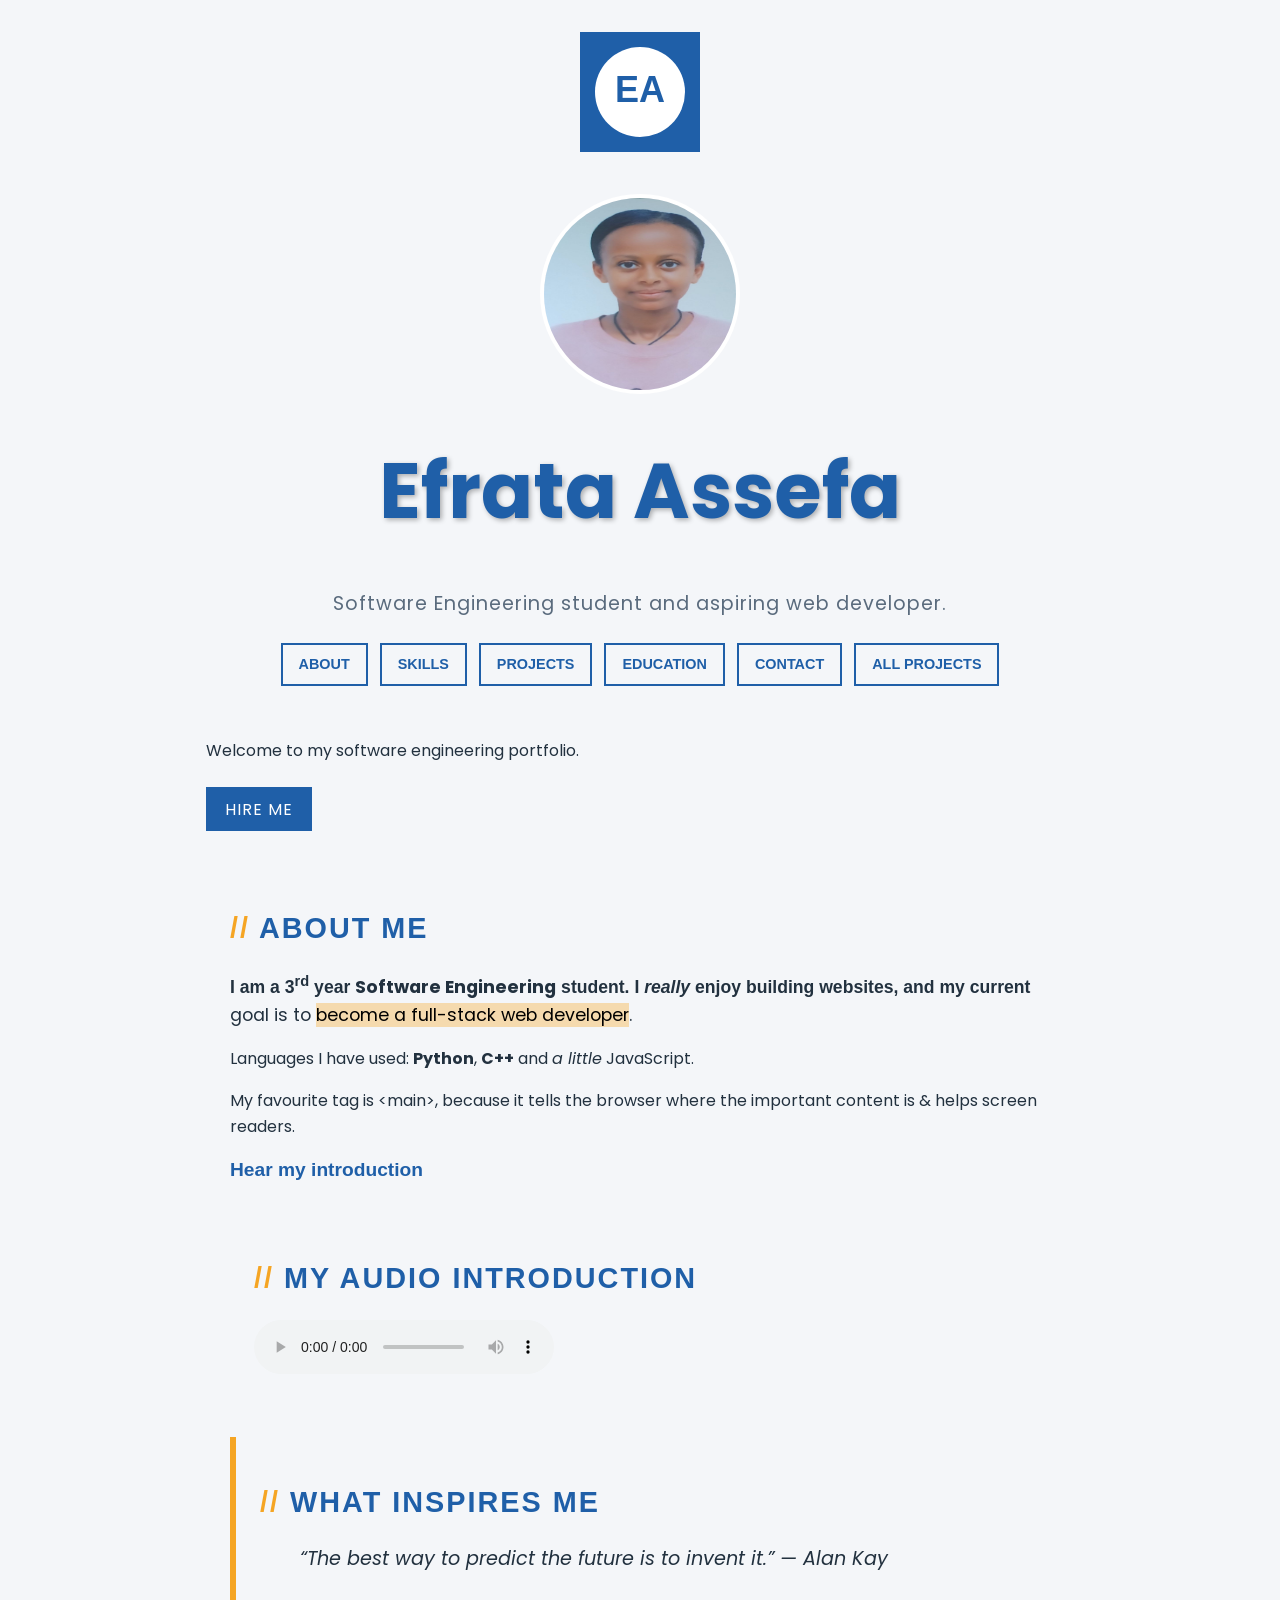
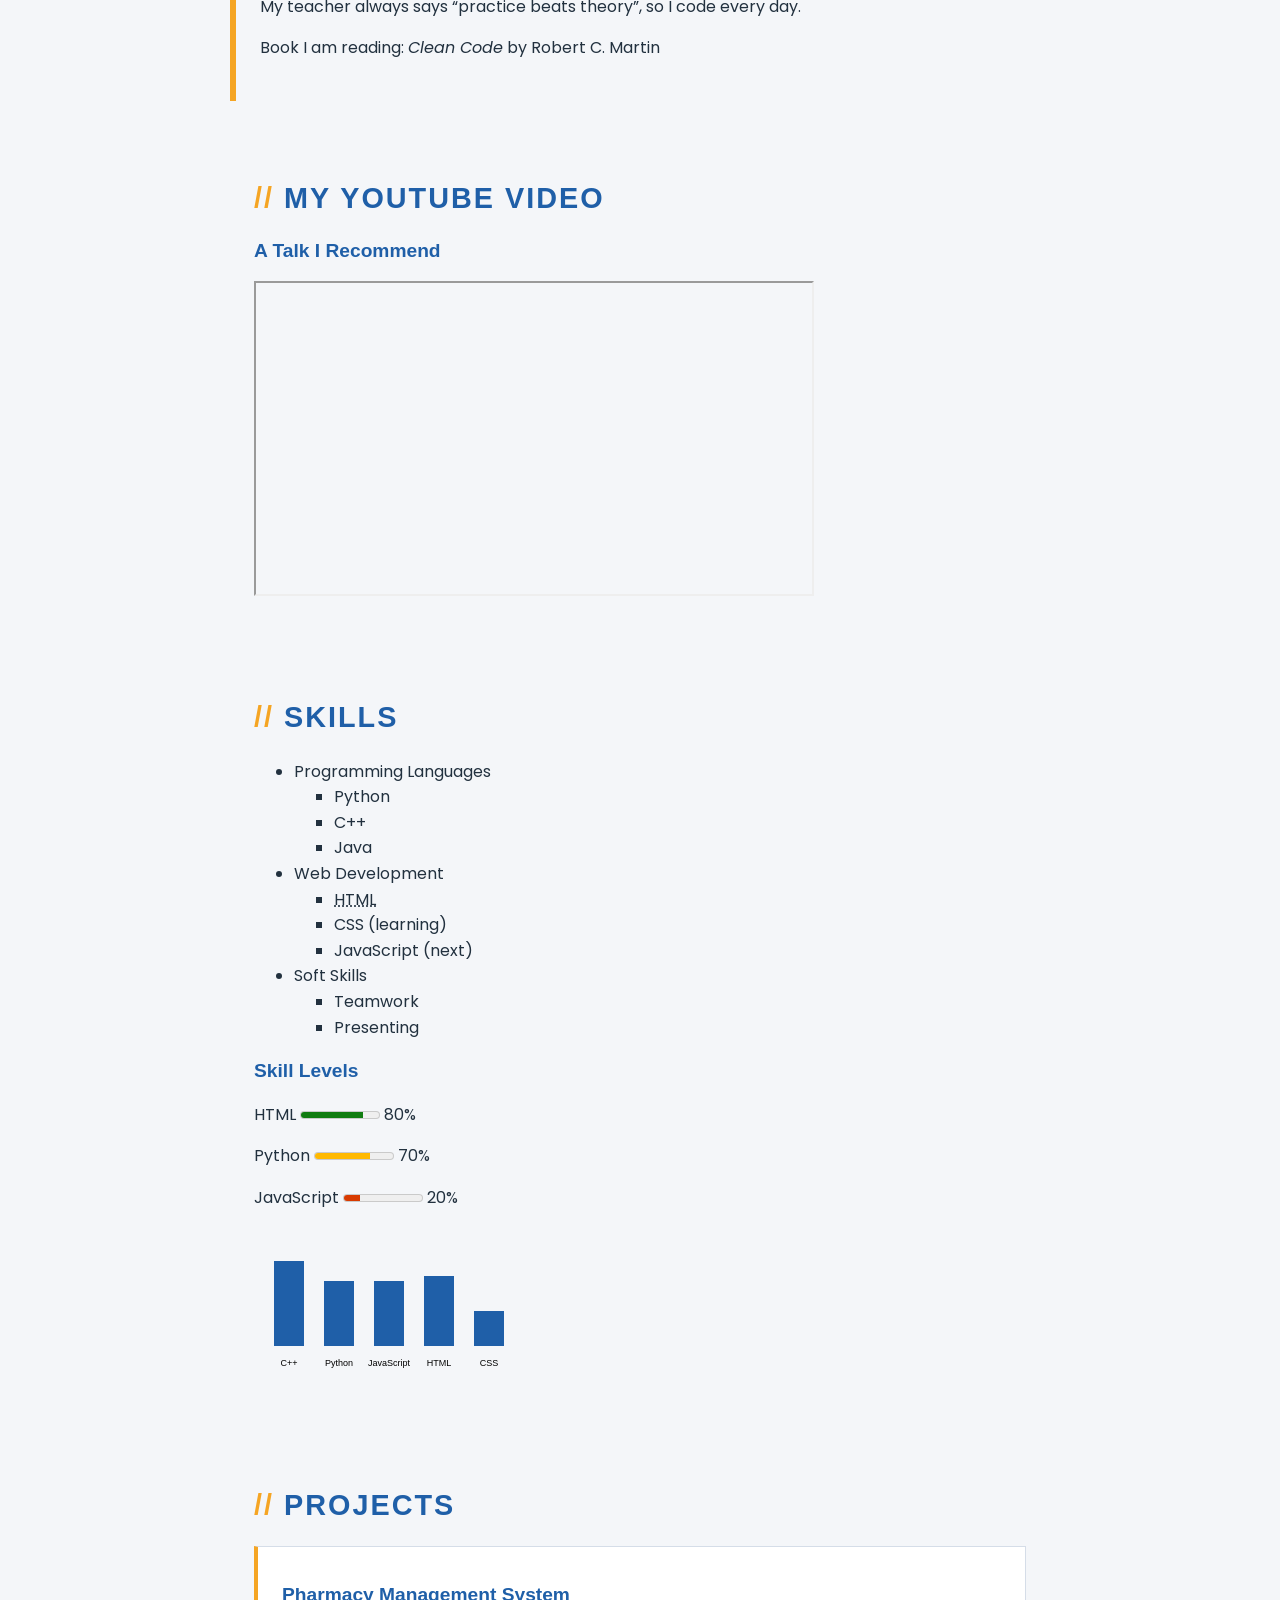
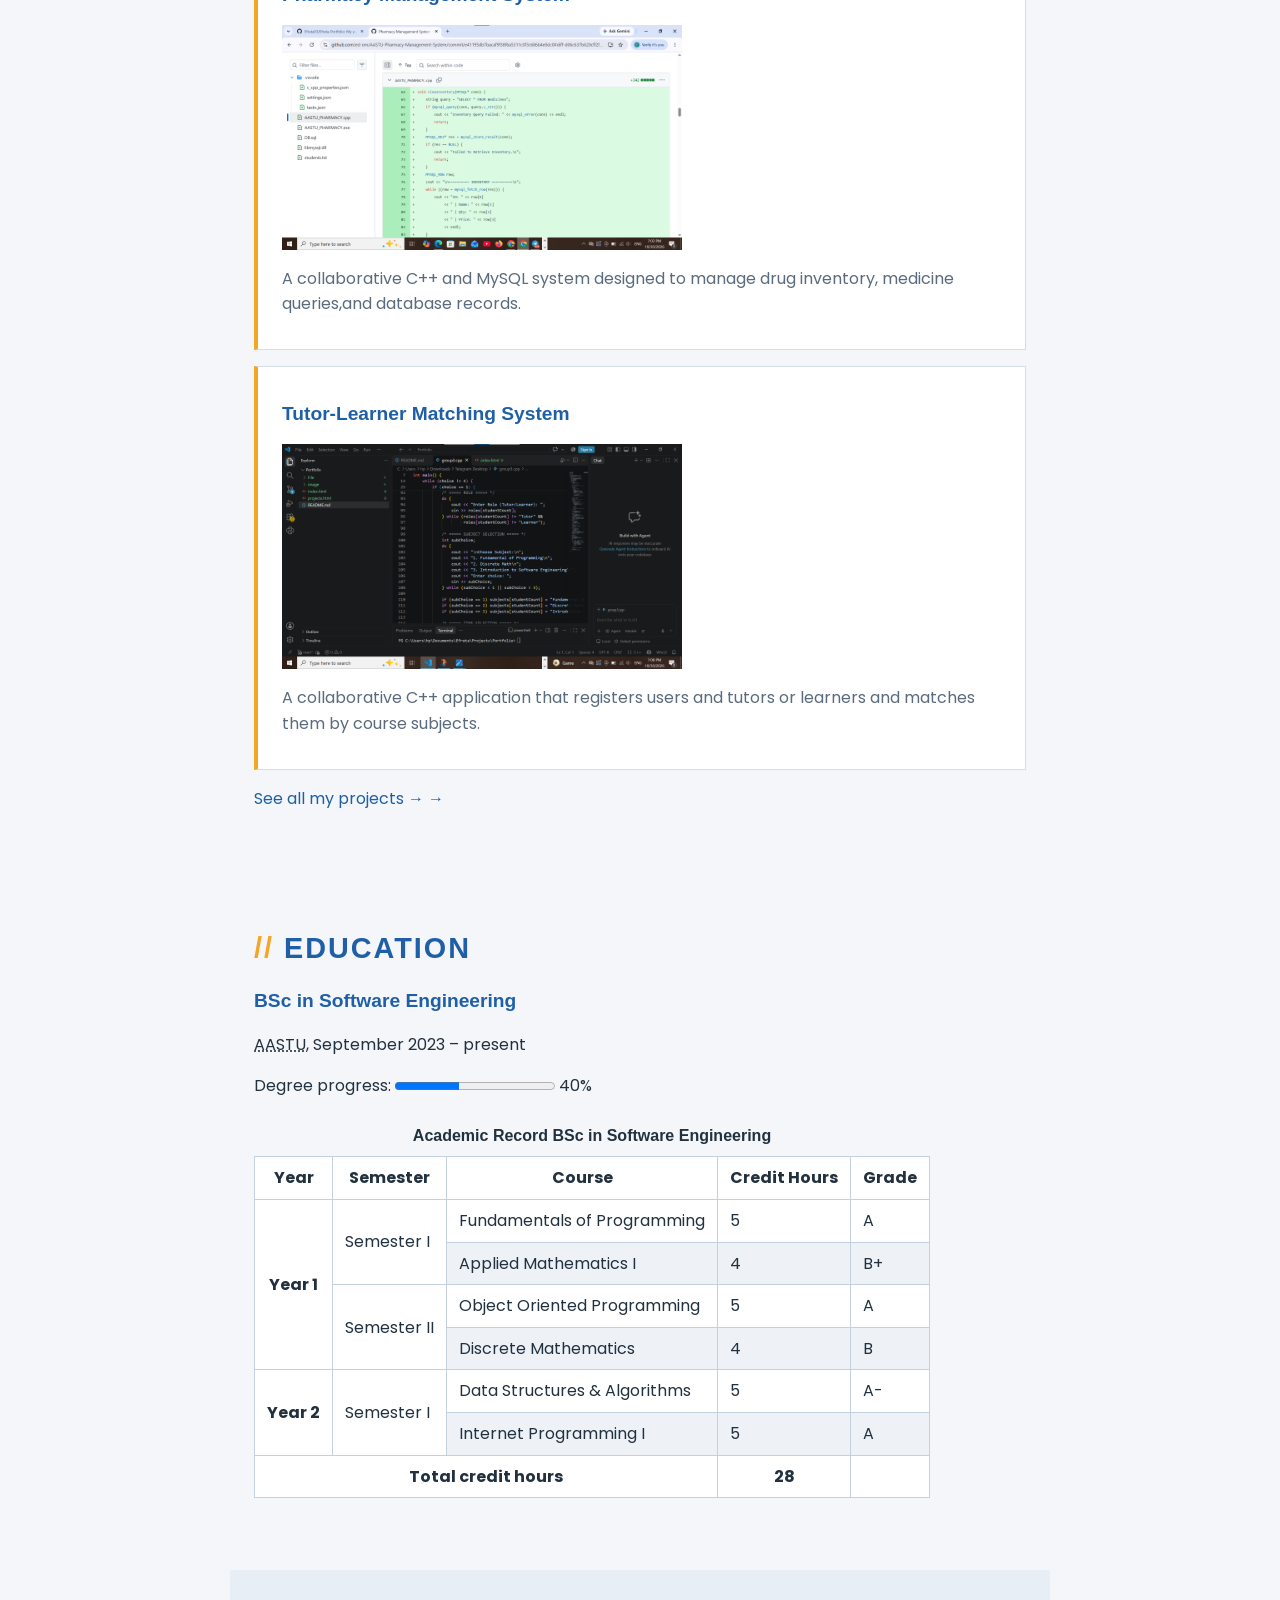
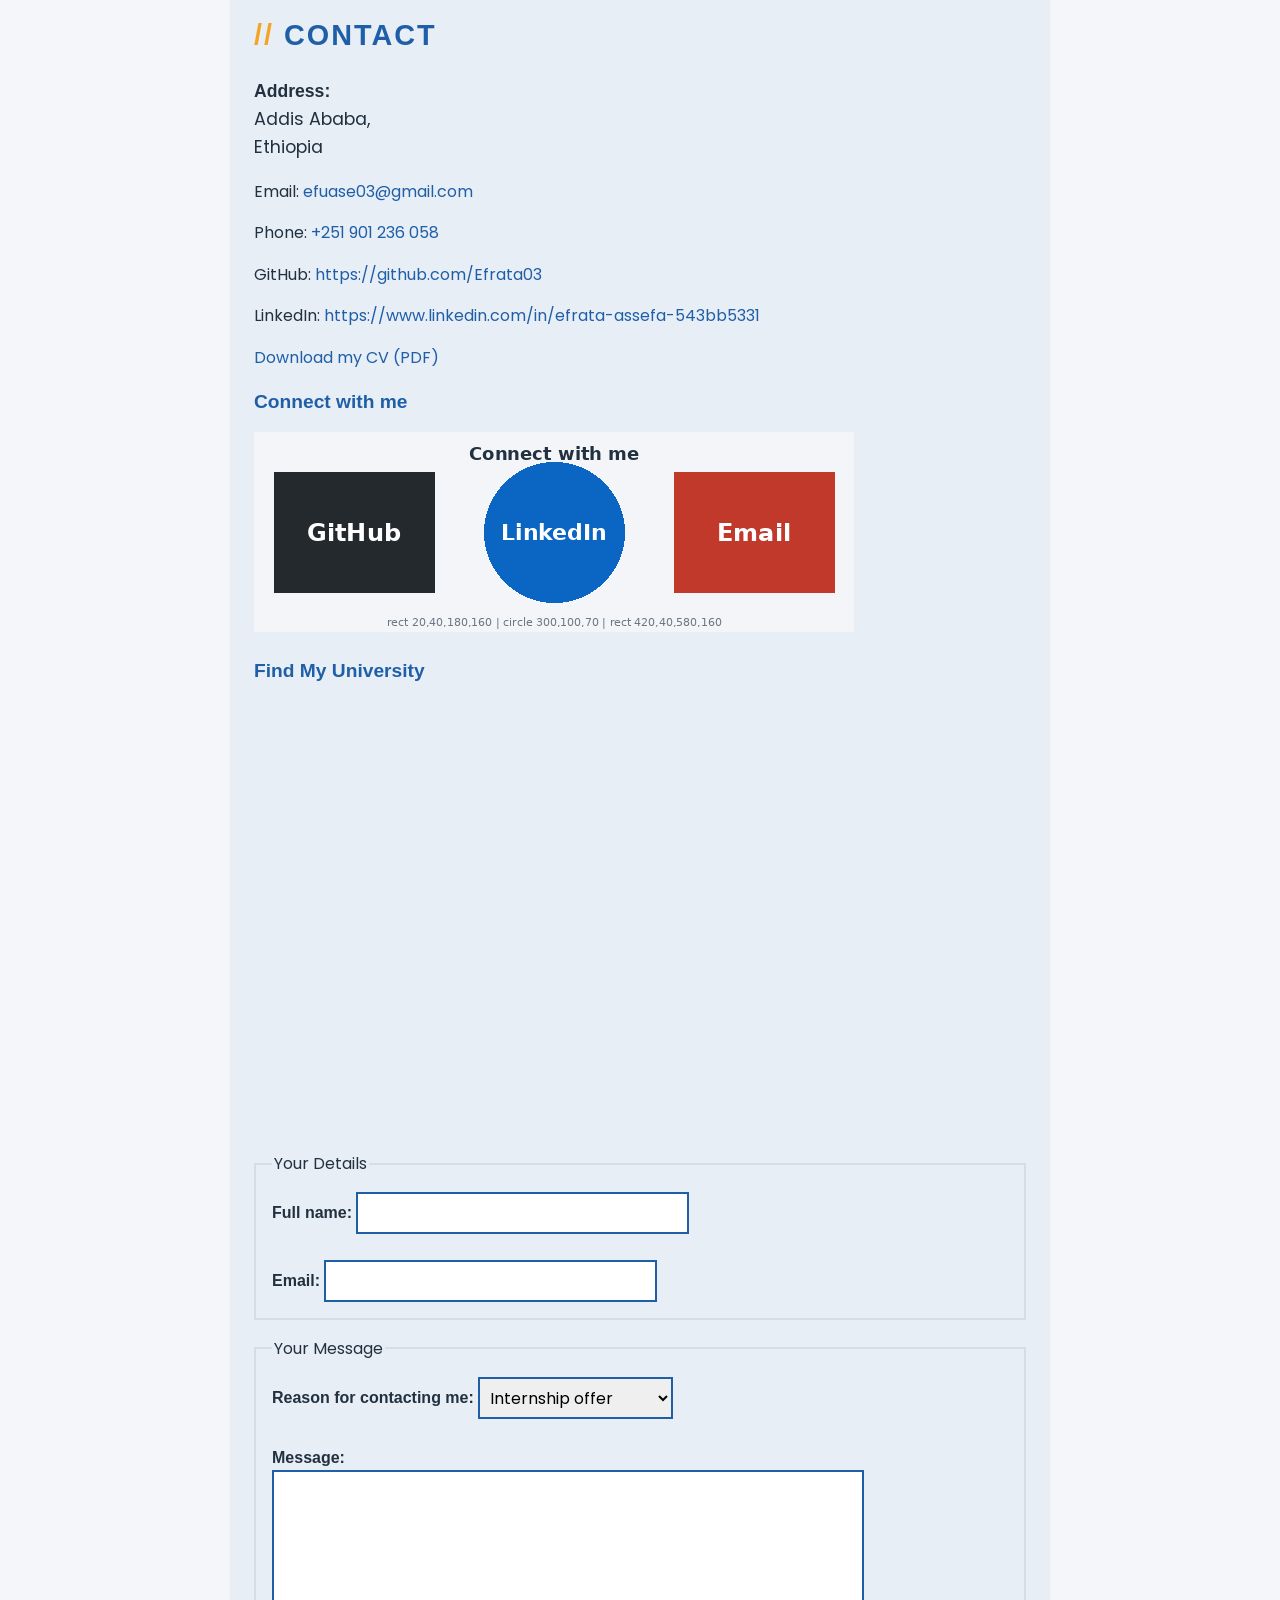
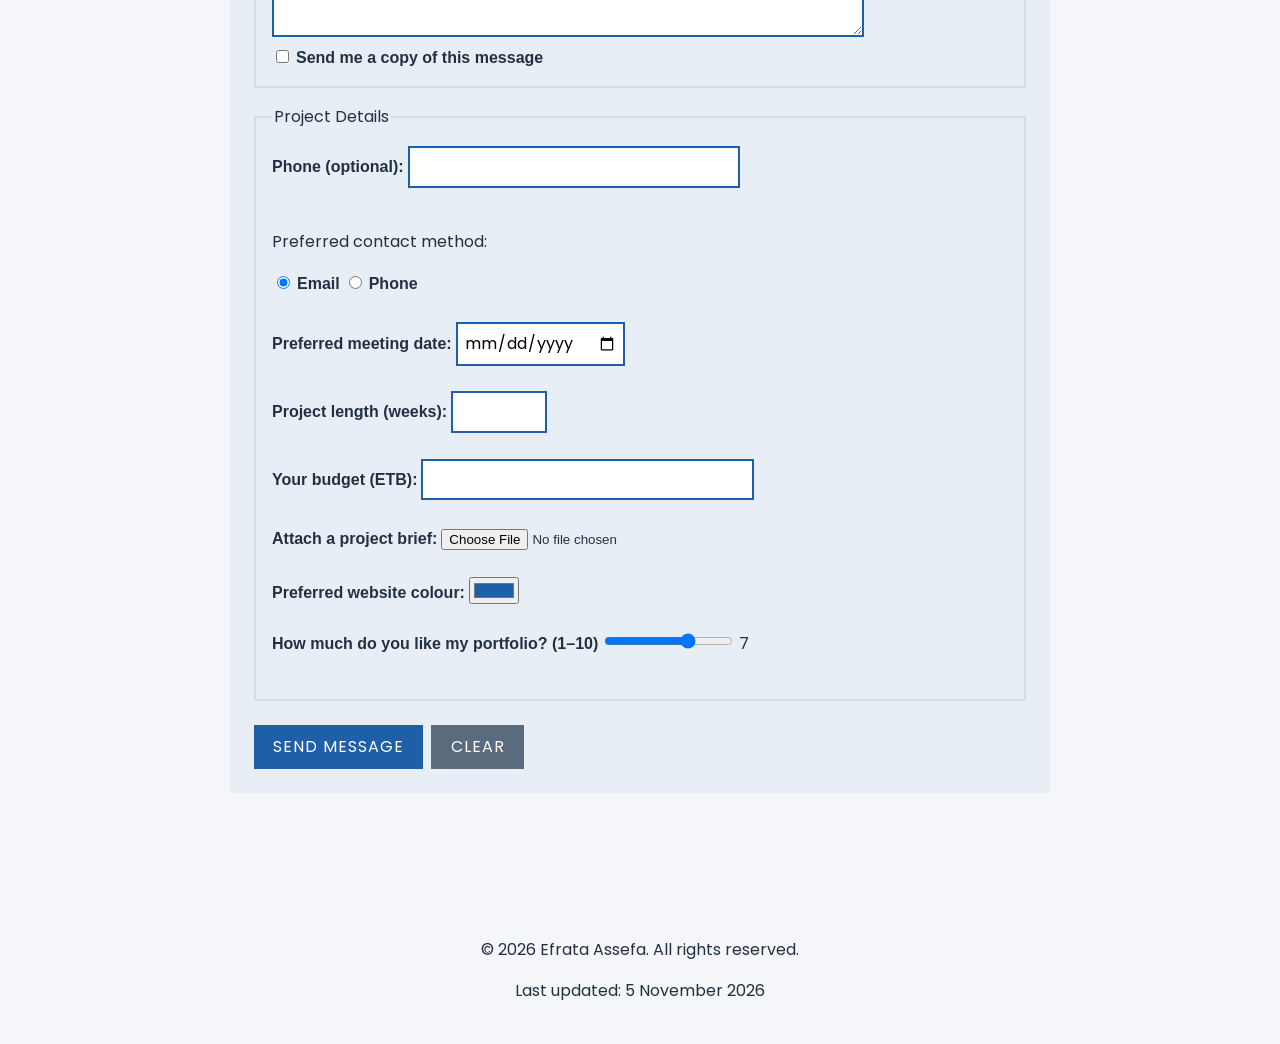
==== commit e97bf406: "feat:replace old html styling with css" ====
--- a/index.html
+++ b/index.html
@@ -97,7 +97,6 @@
     height="315"
     src="https://www.youtube.com/embed/FQdaUv95mR8"
     title="A Talk I Recommend"
-    frameborder="0"
     referrerpolicy="strict-origin-when-cross-origin"
     allow="accelerometer; autoplay; clipboard-write; encrypted-media; gyroscope; picture-in-picture; web-share"
     allowfullscreen>
@@ -184,7 +183,7 @@
     <progress id="degree" value="40" max="100">40%</progress>
     40%
 </p>
-            <table border="1" cellpadding="8" cellspacing="0">
+            <table>
                 <caption>Academic Record BSc in Software Engineering</caption>
                 <thead>
                     <tr>
@@ -263,7 +262,7 @@
 <iframe
     src="https://www.google.com/maps/embed?pb=!1m18!1m12!1m3!1d3941.940001218185!2d38.80717847361056!3d8.885170691226747!2m3!1f0!2f0!3f0!3m2!1i1024!2i768!4f13.1!3m3!1m2!1s0x164b82a7e392203f%3A0xb05f440eacc98f9f!2sAddis%20Ababa%20Science%20and%20Technology%20University!5e0!3m2!1sen!2set!4v1793733511876!5m2!1sen!2set"
     width="600"
-    height="450"r
+    height="450"
     style="border:0;"
     allowfullscreen=""
     loading="lazy"
--- a/css/style.css
+++ b/css/style.css
@@ -265,6 +265,7 @@
     padding: 1rem 1.5rem;
     margin: 1rem 0;
     border: 1px solid #d5dde8;
+    border-left: 4px solid hsl(37, 91%, 55%);
 }
 /* ---------- Responsive Media ---------- */
 .card img,
@@ -297,4 +298,25 @@
 select,
 textarea {
     padding: 0.4rem;
+}
+/* ---------- Tables ---------- */
+table {
+    border-collapse: collapse;
+    margin: 1rem 0;
+    background-color: white;
+}
+
+th, td {
+    border: 1px solid #c5d0de;
+    padding: 0.5rem 0.75rem;
+}
+
+caption {
+    font-weight: 600;
+    padding: 0.5rem;
+}
+
+/* ---------- Lists ---------- */
+ul ul {
+    list-style-type: square;
 }
